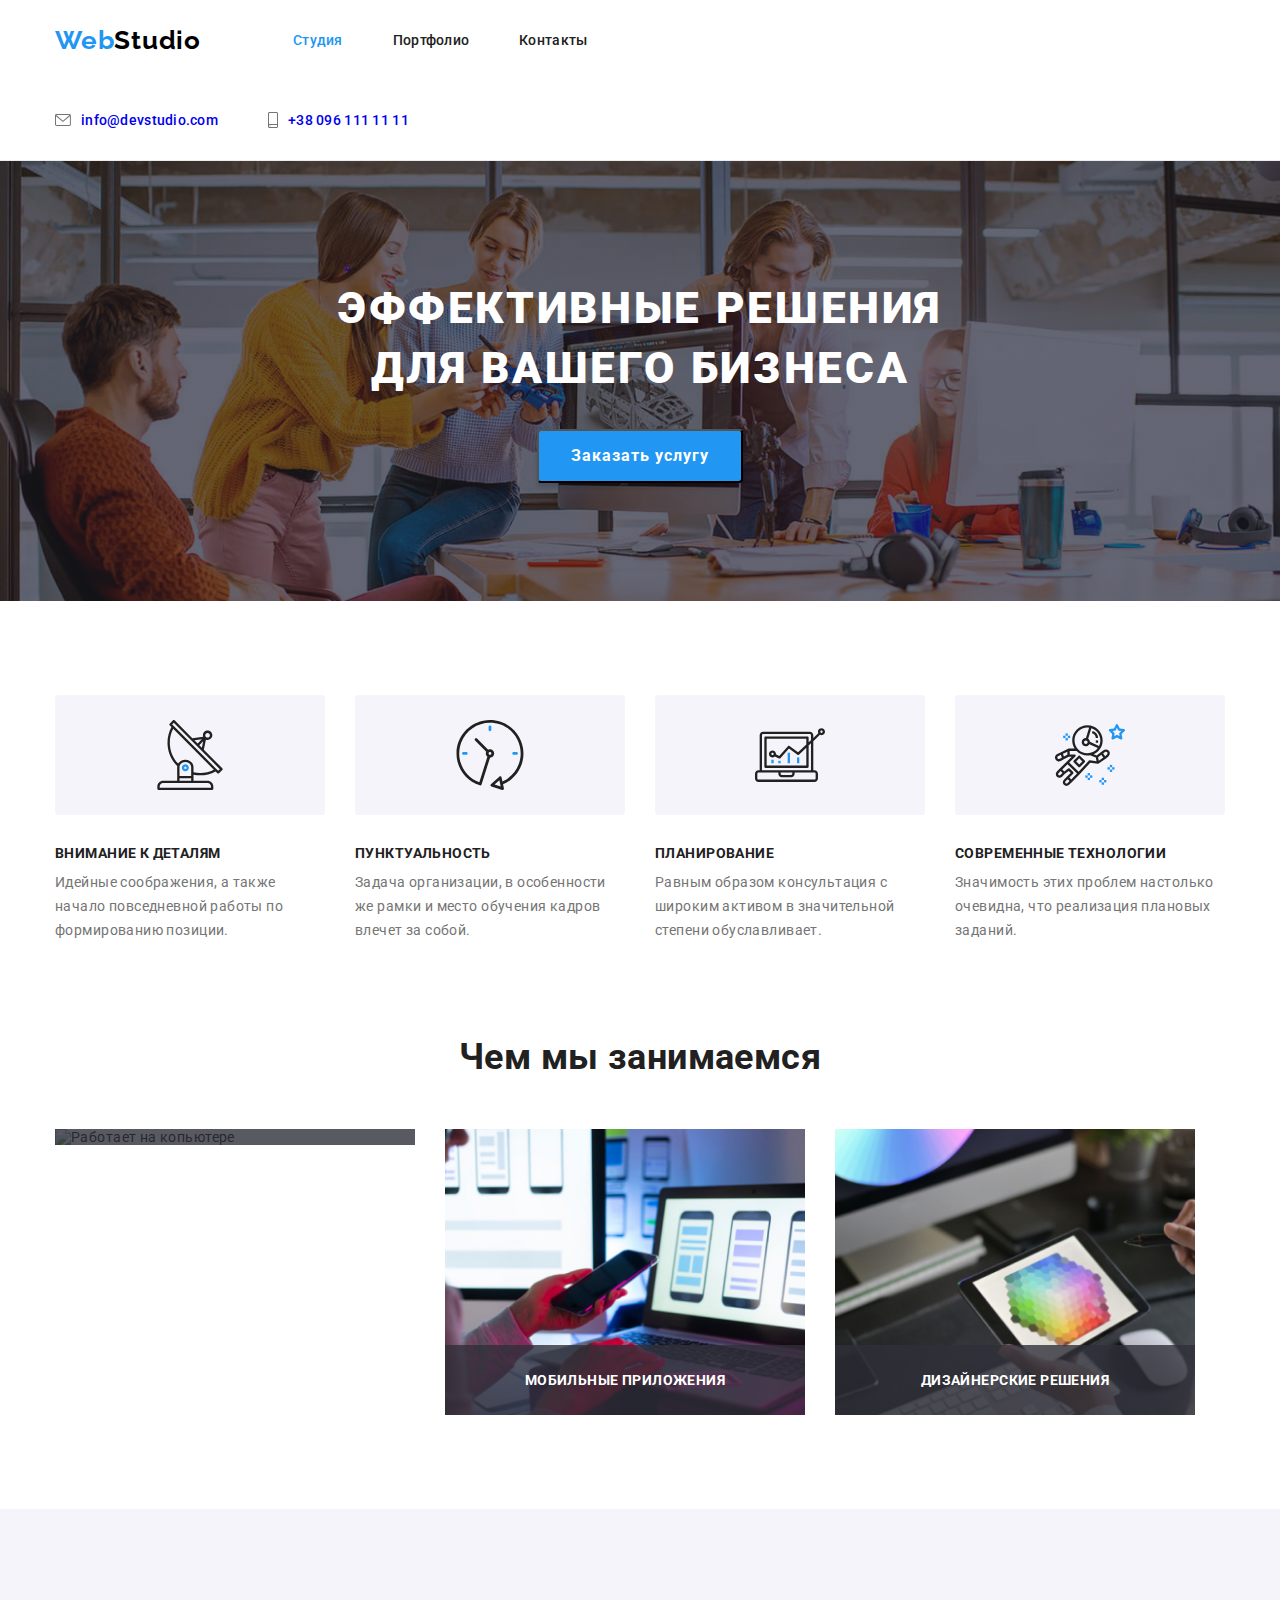
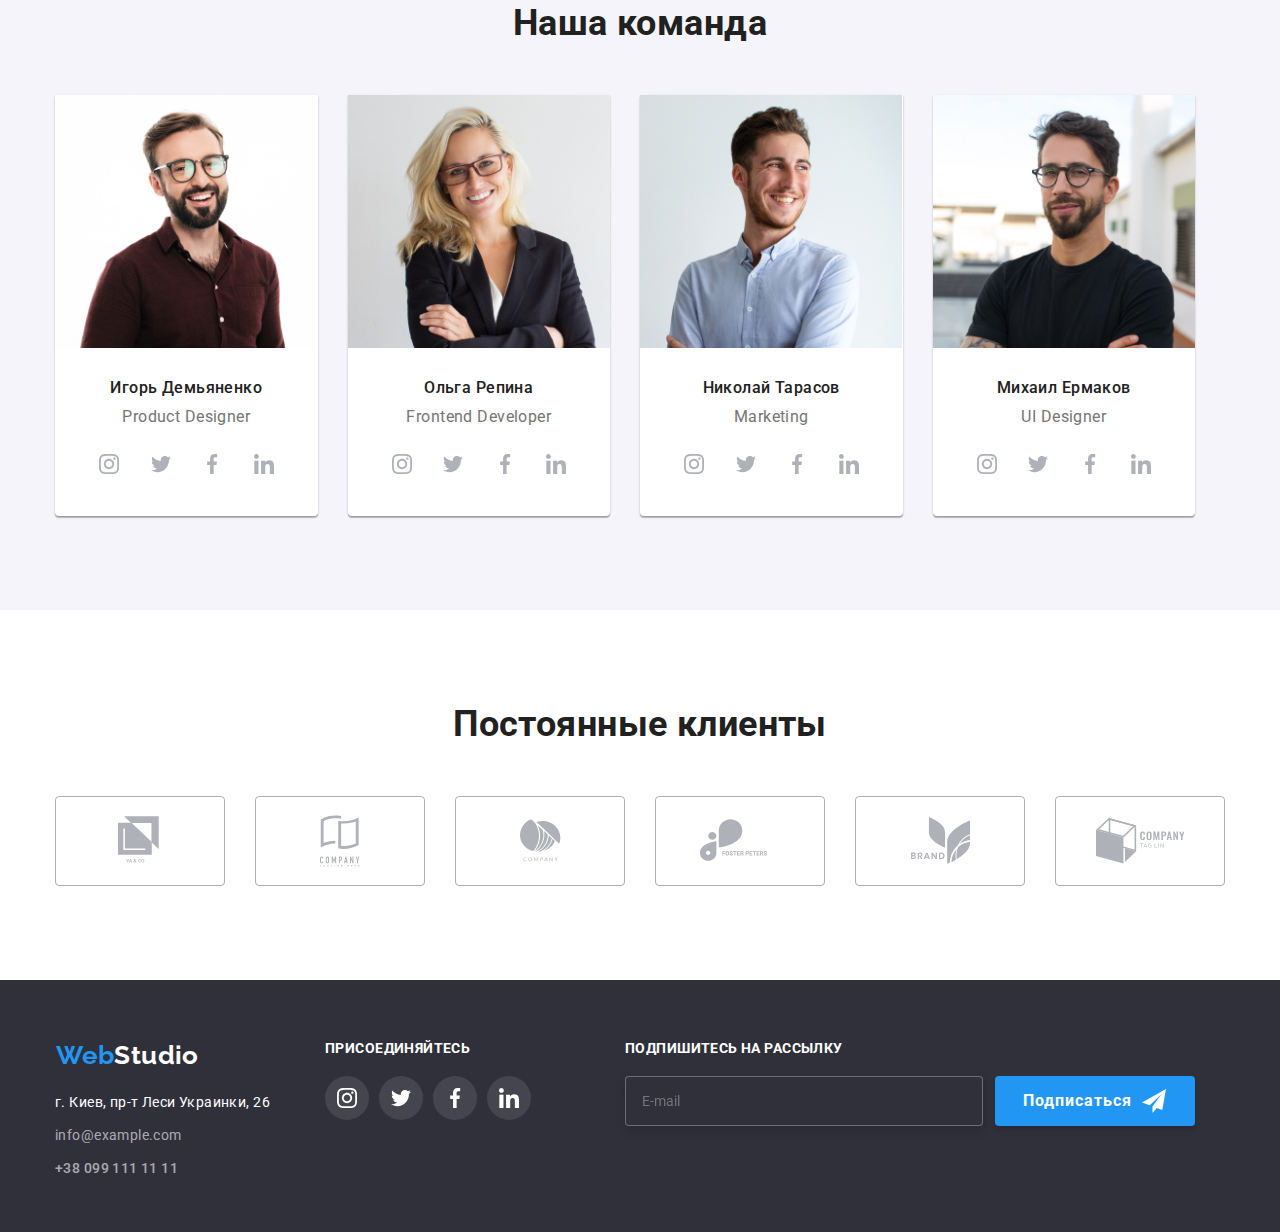
==== index.html @ 277a9bf2 "с 0.2 на 0.3" ====
<!DOCTYPE html>
<html lang="ru">
  <head>
    <meta charset="UTF-8" />
    <meta name="viewport" content=", initial-scale=1.0" />
    <title>Document</title>
    <link rel="preconnect" href="https://fonts.gstatic.com" />
    <link rel="stylesheet" href="https://fonts.googleapis.com/css2?family=Raleway:wght@700&family=Roboto:wght@400;500;700;900&display=swap" />
    <link rel="stylesheet" href="https://cdnjs.cloudflare.com/ajax/libs/modern-normalize/1.0.0/modern-normalize.min.css" />
    <link rel="stylesheet" href="./css/main.min.css" />
  </head>

  <!-- HEADER-->
  <body class="page">
    <header class="header">
      <div class="container">
        <nav class="navigation">
          <a class="logotipe-link" href="./index.html">Web<span class="logotipe-part">Studio</span></a>

          <ul class="navigation-list">
            <li class="navigation-list-item">
              <a href="./" class="navigation-link current">Студия</a>
            </li>
            <li class="navigation-list-item">
              <a href="./portfolio.html" class="navigation-link">Портфолио</a>
            </li>
            <li class="navigation-list-item">
              <a href="" class="navigation-link">Контакты</a>
            </li>
          </ul>
        </nav>

        <ul class="contact-list">
          <li class="contact-list-item">
            <a class="mailto-link" href="mailto:info@devstudio.com"
              ><svg class="mail-list-icon">
                <use href="./imajes/sprite.svg#icon-mail"></use>
              </svg>
              info@devstudio.com
            </a>
          </li>
          <li class="contact-list-item">
            <a class="tel-link" href="tel:+380961111111"
              ><svg class="phone-list-icon">
                <use href="./imajes/sprite.svg#icon-phone"></use>
              </svg>
              +38 096 111 11 11
            </a>
          </li>
        </ul>
      </div>
    </header>

    <!--HERO-->
    <main>
      <section class="container-hero">
        <div class="hero">
          <div class="hero-content">
            <h1 class="hero-title">Эффективные решения для вашего бизнеса</h1>
            <button class="modal-btn" data-modal-open type="button">Заказать услугу</button>
          </div>
        </div>
      </section>

      <!--FEATURES-->

      <section class="features-section">
        <div class="container">
          <!--<h2>Особенности</h2>-->
          <ul class="features-list">
            <li class="item icon-antenna">
              <h3 class="features-title">Внимание к деталям</h3>
              <p class="description">Идейные соображения, а также начало повседневной работы по формированию позиции.</p>
            </li>
            <li class="item icon-clock">
              <h3 class="features-title">Пунктуальность</h3>
              <p class="description">Задача организации, в особенности же рамки и место обучения кадров влечет за собой.</p>
            </li>
            <li class="item icon-diagram">
              <h3 class="features-title">Планирование</h3>
              <p class="description">Равным образом консультация с широким активом в значительной степени обуславливает.</p>
            </li>
            <li class="item icon-astronaut">
              <h3 class="features-title">Современные технологии</h3>
              <p class="description">Значимость этих проблем настолько очевидна, что реализация плановых заданий.</p>
            </li>
          </ul>
        </div>
      </section>

      <!--ABOUT-->

      <section class="about-section">
        <div class="about-container">
          <h2 class="title">Чем мы занимаемся</h2>
          <ul class="about-list">
            <li class="about-item">
              <div class="about-img-wrap">
                <picture class="picture">
                  <source srcset="./imajes/about/about1.webp 1x, ./imajes/about/about1@2x.webp 2x" type="imaje/webp" />
                  <img
                    src="./imajes/about/about1.jpg"
                    srcset="./imajes/about/about1.jpg 1x, ./imajes/about/about1@2x.jpg 2x"
                    alt="Работает на копьютере"
                  />
                </picture>
                <div class="about-content">
                  <p class="label">Десктопные приложения</p>
                </div>
              </div>
            </li>
            <li class="about-item">
              <div class="about-img-wrap">
                <picture class="picture">
                  <source srcset="./imajes/about/about2.webp 1x, ./imajes/about/about2@2x.webp 2x" type="imaje/webp" />
                  <img
                    src="./imajes/about/about2.jpg"
                    srcset="./imajes/about/about2.jpg 1x, ./imajes/about/about2@2x.jpg 2x"
                    alt="Работаетв телефоне"
                  />
                </picture>
                <div class="about-content">
                  <p class="label">Мобильные приложения</p>
                </div>
              </div>
            </li>
            <li class="about-item">
              <div class="about-img-wrap">
                <picture class="picture">
                  <source srcset="./imajes/about/about3.webp 1x, ./imajes/about/about3@2x.webp 2x" type="imaje/webp" />
                  <img
                    src="./imajes/about/about3.jpg"
                    srcset="./imajes/about/about3.jpg 1x, ./imajes/about/about3@2x.jpg 2x"
                    alt="Работает на планшете"
                  />
                </picture>
                <div class="about-content">
                  <p class="label">Дизайнерские решения</p>
                </div>
              </div>
            </li>
          </ul>
        </div>
      </section>

      <!--TEAM-->

      <section class="team-section">
        <div class="container">
          <h2 class="title">Наша команда</h2>
          <ul class="team-list">
            <li class="team-item">
              <picture class="picture">
                <source
                  srcset="./imajes/team/team1-desk.webp 1x, ./imajes/team/team1-desk@2x.webp 2x"
                  media="(min-width: 1200px)"
                  type="imaje/webp"
                />
                <source srcset="./imajes/team/team1-desk.jpg 1x, ./imajes/team/team1-desk@2x.jpg 2x" media="(min-width: 1200px)" />
                <source srcset="./imajes/team/team1-tabl.webp 1x, ./imajes/team/team1-tabl@2x.webp 2x" media="(min-width: 768px)" type="imaje/webp" />
                <source srcset="./imajes/team/team1-tabl.jpg 1x, ./imajes/team/team1-tabl@2x.jpg 2x" media="(min-width: 768px)" />
                <source srcset="./imajes/team/team1-mob.webp 1x, ./imajes/team/team1-mob@2x.webp 2x" type="imaje/webp" />
                <img srcset="./imajes/team/team1-mob.jpg 1x, ./imajes/team/team1-mob@2x.jpg 2x" alt="Дизайнер продукта" />
              </picture>
              <div class="team-list-content-wrapper">
                <h3 class="team-title">Игорь Демьяненко</h3>
                <p class="team-description" lang="en">Product Designer</p>

                <ul class="social-team-list">
                  <li class="team-list-item">
                    <a href="" aria-label="Ссылка на Instagram" class="social-list-link">
                      <svg class="social-list-icon">
                        <use href="./imajes/sprite.svg#icon-instagram"></use>
                      </svg>
                    </a>
                  </li>
                  <li class="team-list-item">
                    <a href="" aria-label="Ссылка на Twitter" class="social-list-link">
                      <svg class="social-list-icon">
                        <use href="./imajes/sprite.svg#icon-twitter"></use>
                      </svg>
                    </a>
                  </li>
                  <li class="team-list-item">
                    <a href="" aria-label="Facebook" class="social-list-link">
                      <svg class="social-list-icon">
                        <use href="./imajes/sprite.svg#icon-facebook"></use>
                      </svg>
                    </a>
                  </li>
                  <li class="team-list-item">
                    <a href="" aria-label="Ссылка на Linkedin" class="social-list-link">
                      <svg class="social-list-icon">
                        <use href="./imajes/sprite.svg#icon-linkedin"></use>
                      </svg>
                    </a>
                  </li>
                </ul>
              </div>
            </li>

            <li class="team-item">
              <picture class="picture">
                <source
                  srcset="./imajes/team/team2-desk.webp 1x, ./imajes/team/team2-desk@2x.webp 2x"
                  media="(min-width: 1200px)"
                  type="imaje/webp"
                />
                <source srcset="./imajes/team/team2-desk.jpg 1x, ./imajes/team/team2-desk@2x.jpg 2x" media="(min-width: 1200px)" />
                <source srcset="./imajes/team/team2-tabl.webp 1x, ./imajes/team/team2-tabl@2x.webp 2x" media="(min-width: 768px)" type="imaje/webp" />
                <source srcset="./imajes/team/team2-tabl.jpg 1x, ./imajes/team/team2-tabl@2x.jpg 2x" media="(min-width: 768px)" />
                <source srcset="./imajes/team/team2-mob.webp 1x, ./imajes/team/team2-mob@2x.webp 2x" type="imaje/webp" />
                <img srcset="./imajes/team/team2-mob.jpg 1x, ./imajes/team/team2-mob@2x.jpg 2x" alt="Разработчик" />
              </picture>
              <div class="team-list-content-wrapper">
                <h3 class="team-title">Ольга Репина</h3>
                <p class="team-description" lang="en">Frontend Developer</p>

                <ul class="social-team-list">
                  <li class="team-list-item">
                    <a href="" aria-label="Ссылка на Instagram" class="social-list-link">
                      <svg class="social-list-icon">
                        <use href="./imajes/sprite.svg#icon-instagram"></use>
                      </svg>
                    </a>
                  </li>
                  <li class="team-list-item">
                    <a href="" aria-label="Ссылка на Twitter" class="social-list-link">
                      <svg class="social-list-icon">
                        <use href="./imajes/sprite.svg#icon-twitter"></use>
                      </svg>
                    </a>
                  </li>
                  <li class="team-list-item">
                    <a href="" aria-label="Ссылка на Facebook" class="social-list-link">
                      <svg class="social-list-icon">
                        <use href="./imajes/sprite.svg#icon-facebook"></use>
                      </svg>
                    </a>
                  </li>
                  <li class="team-list-item">
                    <a href="" aria-label="Ссылка на Linkedin" class="social-list-link">
                      <svg class="social-list-icon">
                        <use href="./imajes/sprite.svg#icon-linkedin"></use>
                      </svg>
                    </a>
                  </li>
                </ul>
              </div>
            </li>
            <li class="team-item">
              <picture class="picture">
                <source
                  srcset="./imajes/team/team3-desk.webp 1x, ./imajes/team/team3-desk@2x.webp 2x"
                  media="(min-width: 1200px)"
                  type="imaje/webp"
                />
                <source srcset="./imajes/team/team3-desk.jpg 1x, ./imajes/team/team3-desk@2x.jpg 2x" media="(min-width: 1200px)" />
                <source srcset="./imajes/team/team3-tabl.webp 1x, ./imajes/team/team3-tabl@2x.webp 2x" media="(min-width: 768px)" type="imaje/webp" />
                <source srcset="./imajes/team/team3-tabl.jpg 1x, ./imajes/team/team3-tabl@2x.jpg 2x" media="(min-width: 768px)" />
                <source srcset="./imajes/team/team3-mob.webp 1x, ./imajes/team/team3-mob@2x.webp 2x" type="imaje/webp" />
                <img srcset="./imajes/team/team3-mob.jpg 1x, ./imajes/team/team3-mob@2x.jpg 2x" alt="Маркетолог" />
              </picture>
              <div class="team-list-content-wrapper">
                <h3 class="team-title">Николай Тарасов</h3>
                <p class="team-description" lang="en">Marketing</p>

                <ul class="social-team-list">
                  <li class="team-list-item">
                    <a href="" aria-label="Ссылка на Instagram" class="social-list-link">
                      <svg class="social-list-icon">
                        <use href="./imajes/sprite.svg#icon-instagram"></use>
                      </svg>
                    </a>
                  </li>
                  <li class="team-list-item">
                    <a href="" aria-label="Ссылка на Twitter" class="social-list-link">
                      <svg class="social-list-icon">
                        <use href="./imajes/sprite.svg#icon-twitter"></use>
                      </svg>
                    </a>
                  </li>

                  <li class="team-list-item">
                    <a href="" aria-label="Ссылка на Facebook" class="social-list-link">
                      <svg class="social-list-icon">
                        <use href="./imajes/sprite.svg#icon-facebook"></use>
                      </svg>
                    </a>
                  </li>
                  <li class="team-list-item">
                    <a href="" aria-label="Ссылка на Linkedin" class="social-list-link">
                      <svg class="social-list-icon">
                        <use href="./imajes/sprite.svg#icon-linkedin"></use>
                      </svg>
                    </a>
                  </li>
                </ul>
              </div>
            </li>
            <li class="team-item">
              <picture class="picture">
                <source
                  srcset="./imajes/team/team4-desk.webp 1x, ./imajes/team/team4-desk@2x.webp 2x"
                  media="(min-width: 1200px)"
                  type="imaje/webp"
                />
                <source srcset="./imajes/team/team4-desk.jpg 1x, ./imajes/team/team4-desk@2x.jpg 2x" media="(min-width: 1200px)" />
                <source srcset="./imajes/team/team4-tabl.webp 1x, ./imajes/team/team4-tabl@2x.webp 2x" media="(min-width: 768px)" type="imaje/webp" />
                <source srcset="./imajes/team/team4-tabl.jpg 1x, ./imajes/team/team4-tabl@2x.jpg 2x" media="(min-width: 768px)" />
                <source srcset="./imajes/team/team4-mob.webp 1x, ./imajes/team/team4-mob@2x.webp 2x" type="imaje/webp" />
                <img srcset="./imajes/team/team4-mob.jpg 1x, ./imajes/team/team4-mob@2x.jpg 2x" alt="UI Дизайнер" />
              </picture>
              <div class="team-list-content-wrapper">
                <h3 class="team-title">Михаил Ермаков</h3>
                <p class="team-description" lang="en">UI Designer</p>

                <ul class="social-team-list">
                  <li class="team-list-item">
                    <a href="" aria-label="Ссылка на Instagram" class="social-list-link">
                      <svg class="social-list-icon">
                        <use href="./imajes/sprite.svg#icon-instagram"></use>
                      </svg>
                    </a>
                  </li>
                  <li class="team-list-item">
                    <a href="" aria-label="Ссылка на Twitter" class="social-list-link">
                      <svg class="social-list-icon">
                        <use href="./imajes/sprite.svg#icon-twitter"></use>
                      </svg>
                    </a>
                  </li>

                  <li class="team-list-item">
                    <a href="" aria-label="Ссылка на Facebook" class="social-list-link">
                      <svg class="social-list-icon">
                        <use href="./imajes/sprite.svg#icon-facebook"></use>
                      </svg>
                    </a>
                  </li>
                  <li class="team-list-item">
                    <a href="" aria-label="Ссылка на Linkedin" class="social-list-link">
                      <svg class="social-list-icon">
                        <use href="./imajes/sprite.svg#icon-linkedin"></use>
                      </svg>
                    </a>
                  </li>
                </ul>
              </div>
            </li>
          </ul>
        </div>
      </section>

      <!--OUR CLIENTS-->

      <section class="section">
        <div class="container">
          <h2 class="clients-title">Постоянные клиенты</h2>
          <ul class="clients-list">
            <li class="clients-item">
              <a href="./" class="clients-link">
                <svg class="icon" width="45" height="50">
                  <use href="./imajes/sprite.svg#icon-logo1"></use>
                </svg>
              </a>
            </li>
            <li class="clients-item">
              <a href="./" class="clients-link">
                <svg class="icon" width="40" height="52">
                  <use href="./imajes/sprite.svg#icon-logo2"></use>
                </svg>
              </a>
            </li>
            <li class="clients-item">
              <a href="./" class="clients-link">
                <svg class="icon" width="41" height="43">
                  <use href="./imajes/sprite.svg#icon-logo3"></use>
                </svg>
              </a>
            </li>
            <li class="clients-item">
              <a href="./" class="clients-link">
                <svg class="icon" width="80" height="43">
                  <use href="./imajes/sprite.svg#icon-logo4"></use>
                </svg>
              </a>
            </li>
            <li class="clients-item">
              <a href="./" class="clients-link">
                <svg class="icon" width="59" height="47">
                  <use href="./imajes/sprite.svg#icon-logo5"></use>
                </svg>
              </a>
            </li>
            <li class="clients-item">
              <a href="./" class="clients-link">
                <svg class="icon" width="89" height="46">
                  <use href="./imajes/sprite.svg#icon-logo6"></use>
                </svg>
              </a>
            </li>
          </ul>
        </div>
      </section>
    </main>

    <!--FOOTER-->

    <footer class="footer">
      <div class="container container-footer">
        <div class="footer-list-first-side">
          <ul class="footer-list">
            <li class="footer-item">
              <a class="footer-logotipe-link" href="./index.html">Web<span class="logotipe-part">Studio</span></a>
            </li>
          </ul>
          <div class="address-footer">
            <address class="address">
              <ul class="footer-address-list">
                <li class="footer-item-address">
                  <a class="footer-map" href="https://g.page/stamp-capital?share" target="_blank">г. Киев, пр-т Леси Украинки, 26</a>
                </li>
                <li class="footer-item-address">
                  <a class="footer-mailto-link" href="mailto:info@example.com">info@example.com</a>
                </li>
                <li class="footer-item-address">
                  <a class="footer-tel-link" href="tel:+380991111111">+38 099 111 11 11</a>
                </li>
              </ul>
            </address>
          </div>
        </div>
        <div class="footer-list-second-side">
          <b class="footer-title">присоединяйтесь</b>
          <ul class="social-list">
            <li class="social-list-item">
              <a href="" aria-label="Ссылка на Instagram" class="social-list-link social-footer-link">
                <svg class="social-list-icon footer-list-icon">
                  <use href="./imajes/sprite.svg#icon-instagram"></use>
                </svg>
              </a>
            </li>
            <li class="social-list-item">
              <a href="" aria-label="Ссылка на Twitter" class="social-list-link social-footer-link">
                <svg class="social-list-icon footer-list-icon">
                  <use href="./imajes/sprite.svg#icon-twitter"></use>
                </svg>
              </a>
            </li>
            <li class="social-list-item">
              <a href="" aria-label="Ссылка на Facebook" class="social-list-link social-footer-link">
                <svg class="social-list-icon footer-list-icon">
                  <use href="./imajes/sprite.svg#icon-facebook"></use>
                </svg>
              </a>
            </li>
            <li class="social-list-item">
              <a href="" aria-label="Ссылка на Linkedin" class="social-list-link social-footer-link">
                <svg class="social-list-icon footer-list-icon">
                  <use href="./imajes/sprite.svg#icon-linkedin"></use>
                </svg>
              </a>
            </li>
          </ul>
        </div>
        <div class="footer-list-third-side">
          <b class="footer-lead">Подпишитесь на рассылку</b>
          <form action="#" class="footer-form">
            <input type="email" name="email" class="footer-form-input" placeholder="E-mail" />
            <button type="submit" class="button footer-form-btn">
              Подписаться
              <svg class="footer-form-icon">
                <use href="./imajes/sprite4.svg#icon-icon-send"></use>
              </svg>
            </button>
          </form>
        </div>
      </div>
    </footer>

    <div class="backdrop is-hidden" data-modal>
      <div class="modal">
        <button type="button" data-modal-close class="close-modal">
          <svg class="button-icon">
            <use href="./imajes/sprite2.svg#icon-Vector"></use>
          </svg>
        </button>
        <form action="#" class="modal-form">
          <b class="lead">Оставьте свои данные, мы вам перезвоним</b>
          <label class="modal-form-field">
            Имя
            <span class="modal-form-input-wrapper">
              <input type="text" name="user-name" class="modal-form-input" required />
              <svg class="modal-form-icon">
                <use href="./imajes/sprite3.svg#icon-person-black"></use>
              </svg>
            </span>
          </label>
          <label class="modal-form-field">
            Телефон
            <span class="modal-form-input-wrapper">
              <input type="tel" name="user-phone" class="modal-form-input" required />
              <svg class="modal-form-icon">
                <use href="./imajes/sprite3.svg#icon-phone-black"></use>
              </svg>
            </span>
          </label>
          <label class="modal-form-field">
            Почта
            <span class="modal-form-input-wrapper">
              <input type="email" name="user-email" class="modal-form-input" />
              <svg class="modal-form-icon">
                <use href="./imajes/sprite3.svg#icon-email-black"></use>
              </svg>
            </span>
          </label>
          <label class="modal-form-field">
            <span class=""> Комментарий </span>
            <textarea name="user-message" class="modal-form-message" placeholder="Введите текст"></textarea>
          </label>
          <input id="policy" type="checkbox" value="policy-accept" class="modal-form-policy-check visually-hidden" />
          <label for="policy" class="modal-form-policy-label">
            Соглашаюсь с рассылкой и принимаю
            <a href="#" class="link-policy">Условия договора</a>
          </label>
          <button type="submit" class="modal-form-btn">Отправить</button>
        </form>
      </div>
    </div>
    <script src="./js/modal.js"></script>
  </body>
</html>
---- css/main.min.css ----
:root{--accent-color: #2196f3;--main-color: #212121;--text-decoration-color: #757575;--card-portfolio-gap: 30px;--background-color: #fff}body{font-family:Roboto, sans-serif;font-size:14px;letter-spacing:0.03em}h1,h2,h3,h4,h5,h6{margin:0;font-family:Roboto}p{margin:0}ul,ol{padding:0;margin:0}a{text-decoration:none}ul{list-style:none}img{display:block;max-width:100%}.container{width:100%;padding:0 15px}@media screen and (min-width: 480px){.container{max-width:480px;margin-left:auto;margin-right:auto}}@media screen and (min-width: 768px){.container{max-width:768px;margin-left:auto;margin-right:auto}}@media screen and (min-width: 1200px){.container{max-width:1200px;margin-left:auto;margin-right:auto}.about-container{max-width:1200px;padding:0 15px;margin-left:auto;margin-right:auto}}@media screen and (min-width: 480px){.container-footer{width:480px;margin-left:auto;margin-right:auto}}@media screen and (min-width: 768px){.container-footer{width:768px;display:flex;flex-wrap:wrap}}@media screen and (min-width: 1200px){.container-footer{flex-wrap:nowrap;display:flex;justify-content:space-between;width:1200px}}.modal-btn{display:block;font-family:inherit;font-size:16px;font-weight:700;line-height:1.875;padding:10px 32px;margin-left:auto;margin-right:auto;min-width:200px;letter-spacing:0.06em;color:var(--background-color);background-color:var(--accent-color);box-shadow:0px 4px 4px rgba(0,0,0,0.15);border-radius:4px;transition:all 250ms cubic-bezier(0.4, 0, 0.2, 1);cursor:pointer}.modal-btn:hover,.modal-btn:focus{filter:drop-shadow(0px 4px 4px rgba(0,0,0,0.25))}.backdrop{position:fixed;top:0;left:0;width:100%;height:100%;background-color:rgba(0,0,0,0.2);opacity:1;visibility:visible;pointer-events:auto;transition:all 500ms cubic-bezier(0.4, 0, 0.2, 1)}.modal{position:absolute;top:50%;left:50%;transform:translate(-50%, -50%) scale(1);width:528px;height:581px;background-color:#fff;padding:40px}.button-icon{width:11px;height:11px;fill:#000000;transition:fill 250ms cubic-bezier(0.4, 0, 0.2, 1)}.close-modal{position:absolute;top:8px;right:8px;width:var(--card-portfolio-gap);height:var(--card-portfolio-gap);background-color:transparent;border:1px solid rgba(0,0,0,0.1);border-radius:50%;cursor:pointer}.close-modal:hover .button-icon,.close-modal:focus .button-icon{fill:var(--accent-color);transition:fill 250ms cubic-bezier(0.4, 0, 0.2, 1)}.is-hidden{opacity:0;visibility:hidden;pointer-events:none}.modal-form{display:flex;flex-direction:column}.modal-form-input{display:block;width:100%;height:40px;line-height:1.143;letter-spacing:0.01em;border:1px solid rgba(33,33,33,0.2);border-radius:4px;cursor:pointer;padding-left:42px;transition:border-color 250ms cubic-bezier(0.4, 0, 0.2, 1)}.modal-form-input:focus{outline:none;border-color:var(--accent-color)}.modal-form-field{font-size:12px;line-height:1.167;letter-spacing:0.01em;color:#757575}.modal-form-field:not(:last-child){margin-bottom:10px}.lead{font-size:20px;line-height:1.15;text-align:center;margin-bottom:12px;color:#212121}.modal-form-icon{position:absolute;left:12px;top:50%;transform:translateY(-50%);display:block;width:18px;height:18px;transition:fill 250ms cubic-bezier(0.4, 0, 0.2, 1)}.modal-form-input:focus+.modal-form-icon{fill:var(--accent-color)}.modal-form-input-wrapper{position:relative;display:block;margin-top:4px}.modal-form-message{display:block;width:100%;height:120px;line-height:1.143;letter-spacing:0.01em;border:1px solid rgba(33,33,33,0.2);border-radius:4px;margin-top:4px;resize:none;padding:12px 16px;transition:border-color 250ms cubic-bezier(0.4, 0, 0.2, 1)}.modal-form-message:focus{outline:none;border-color:var(--accent-color)}.modal-form-message::placeholder{color:rgba(117,117,117,0.5)}.visually-hidden{position:absolute;clip:rect(1px 1px 1px 1px);clip:rect(1px, 1px, 1px, 1px);padding:0;border:0;height:1px;width:1px;overflow:hidden}.modal-form-policy-label{min-width:400px;height:24px;line-height:1.714;color:#757575}.modal-form-policy-label::before{display:inline-block;content:"";width:16px;height:15px;margin-right:8px;vertical-align:middle;border-radius:4px;box-shadow:0px 1px 3px rgba(0,0,0,0.12),0px 1px 1px rgba(0,0,0,0.14),0px 2px 1px rgba(0,0,0,0.2);transition:background-color 250ms cubic-bezier(0.4, 0, 0.2, 1)}.modal-form-policy-check:checked+.modal-form-policy-label::before{background-image:url("../imajes/iconcheck.svg");background-repeat:no-repeat;background-position:left}.modal-form-btn{width:200px;margin-left:auto;margin-right:auto;margin-top:var(--card-portfolio-gap);background:#2196f3;font-size:16px;font-weight:700;line-height:1.875;letter-spacing:0.06em;color:var(--background-color);box-shadow:0px 4px 4px rgba(0,0,0,0.15);border-radius:4px;padding:10px 56px;border:0;cursor:pointer;transition:background-color 250ms cubic-bezier(0.4, 0, 0.2, 1)}.modal-form-btn:hover,.modal-form-btn:focus{background-color:#188ce8}.section{padding-top:60px;padding-bottom:60px}@media screen and (min-width: 1200px){.section{padding-top:94px;padding-bottom:94px}}.features-section{padding-top:60px;padding-bottom:var(--card-portfolio-gap)}@media screen and (min-width: 1200px){.features-section{padding-top:94px;padding-bottom:47px}}.team-section{padding-bottom:60px;padding-top:var(--card-portfolio-gap);background-color:#f5f4fa}@media screen and (min-width: 1200px){.team-section{padding-bottom:94px;padding-top:94px}}.about-section{display:none}@media screen and (min-width: 1200px){.about-section{display:block;padding-top:47px;padding-bottom:94px}}.social-list-link{display:flex;justify-content:center;align-items:center;cursor:pointer;width:44px;height:44px;background-color:rgba(255,255,255,0.1);border-radius:50%;transition:background-color 250ms cubic-bezier(0.4, 0, 0.2, 1)}.social-list-link:hover,.social-list-link:focus{background-color:#2196f3;outline:none}.social-list-link:hover .footer,.social-list-link:focus .footer{background-color:rgba(255,255,255,0.1)}.social-list{justify-content:center;display:flex}.social-team-list{display:flex;justify-content:center}@media screen and (min-width: 1200px){.social-team-list{justify-content:space-between}.social-list{display:inline-flex}}.social-list-icon{width:20px;height:20px;fill:#afb1b8;transition:fill 250ms cubic-bezier(0.4, 0, 0.2, 1)}.social-list-link:hover .social-list-icon,.social-list-link:focus .social-list-icon{fill:#ffffff;outline:none}.social-list-link:hover .social-list-icon .footer,.social-list-link:focus .social-list-icon .footer{fill:#ffffff}.social-list-item:not(:last-child){margin-right:10px}.title{font-size:36px;font-weight:700;line-height:1.167;margin-left:auto;margin-right:auto;margin-top:auto;margin-bottom:50px;text-align:center;color:var(--main-color)}@media screen and (min-width: 1200px){.title{font-size:36px;line-height:1.166}}.clients-title{font-size:28px;font-weight:700;line-height:1.179;margin-left:auto;margin-right:auto;margin-top:auto;margin-bottom:var(--card-portfolio-gap);text-align:center;color:var(--main-color)}@media screen and (min-width: 1200px){.clients-title{font-size:36px;line-height:1.166;margin-bottom:50px}}.navigation{display:flex;align-items:center}.logotipe-link{width:145px;font-family:Raleway;font-size:26px;font-weight:700;line-height:1.192;margin-right:93px;letter-spacing:0.03em;color:var(--accent-color)}.logotipe-link>.logotipe-part{color:#000000}.header{border-bottom:1px solid #ececec}.navigation-list{display:flex}.navigation-list-item{margin-right:50px}.navigation-list-item:last-child{margin-right:0}.navigation-link.current{display:block;min-width:49px;padding-top:32px;padding-bottom:32px;font-size:14px;font-weight:500;line-height:1.143;letter-spacing:0.02em;color:var(--main-color)}.navigation-list .navigation-link.current{position:relative;color:var(--accent-color)}.navigation-list .navigation-link.current:hover,.navigation-list .navigation-link.current:focus{color:var(--accent-color)}.navigation-list .navigation-link.current ::after{position:absolute;display:block;top:76px;content:"";left:0;width:100%;height:4px;background-color:var(--accent-color);border-radius:2px}.navigation-link{display:block;min-width:49px;padding-top:32px;padding-bottom:32px;font-size:14px;font-weight:500;line-height:1.143;letter-spacing:0.02em;color:var(--main-color)}.navigation-link:hover,.navigation-link:focus{color:var(--accent-color)}.navigation-list .navigation-link:hover,.navigation-list .navigation-link:focus{transition:color 250ms cubic-bezier(0.4, 0, 0.2, 1)}.contact-list{display:flex;padding:0;margin:0;list-style:none}.contact-list-item{margin-right:50px}.contact-list-item:last-child{margin-right:0}.contact-list-item:last-child::before{content:""}.mailto-link{display:flex;align-items:center;min-width:135px;font-style:normal;font-size:14px;font-weight:500;line-height:1.143;padding-top:32px;padding-bottom:32px;letter-spacing:0.02em}.mailto-link:hover,.mailto-link:focus{color:var(--accent-color)}.auth-list .mailto-link:hover,.auth-list .mailto-link:focus{transition:color 250ms cubic-bezier(0.4, 0, 0.2, 1)}.tel-link{display:flex;align-items:center;padding-top:32px;padding-bottom:32px;font-size:14px;font-weight:500;line-height:1.143;letter-spacing:0.02em}.tel-link:hover,.tel-link:focus{color:var(--accent-color)}.auth-list .tel-link:hover,.auth-list .tel-link:focus{transition:color 250ms cubic-bezier(0.4, 0, 0.2, 1)}.phone-list-icon{width:10px;height:16px;margin-right:10px;transition:fill 250ms cubic-bezier(0.4, 0, 0.2, 1);fill:#757575}.tel-link:hover .phone-list-icon,.tel-link:focus .phone-list-icon{fill:var(--accent-color)}.mail-list-icon{width:16px;height:12px;margin-right:10px;transition:fill 250ms cubic-bezier(0.4, 0, 0.2, 1);fill:#757575}.mailto-link:hover .mail-list-icon,.mailto-link:focus .mail-list-icon{fill:var(--accent-color)}.container-hero{padding:118px 0;background-image:linear-gradient(rgba(47,48,58,0.4), rgba(47,48,58,0.4)),url("../imajes/hero/bg-mobile.jpg");background-size:cover}@media screen and (min-device-pixel-ratio: 2), screen and (min-resolution: 192dpi), screen and (min-resolution: 2dppx){.container-hero{background-image:linear-gradient(rgba(47,48,58,0.4), rgba(47,48,58,0.4)),url("../imajes/hero/bg-mobile@2x.jpg")}}.hero-title{width:100%;font-weight:900;margin-top:auto;margin-bottom:30px;margin-left:auto;margin-right:auto;font-size:26px;line-height:1.615;letter-spacing:0.06em;text-align:center;text-transform:uppercase;color:#ffffff}@media screen and (min-width: 768px){.hero-title{max-width:360px;font-size:26px;line-height:1.615}}@media screen and (min-width: 1200px){.hero-title{max-width:696px;font-size:44px;line-height:1.363}}@media screen and (min-width: 768px){.container-hero{min-width:768px;padding:118px 60px;background-image:linear-gradient(rgba(47,48,58,0.4), rgba(47,48,58,0.4)),url("../imajes/hero/bg-tablet.jpg");background-size:cover}}@media screen and (min-device-pixel-ratio: 2) and (min-width: 768px), screen and (min-resolution: 192dpi) and (min-width: 768px), screen and (min-resolution: 2dppx) and (min-width: 768px){.container-hero{background-image:linear-gradient(rgba(47,48,58,0.4), rgba(47,48,58,0.4)),url("../imajes/hero/bg-tablet@2x.jpg")}}@media screen and (min-width: 1200px){.container-hero{min-width:1200px;padding:118px 60px;background-image:linear-gradient(rgba(47,48,58,0.4), rgba(47,48,58,0.4)),url("../imajes/hero/img.jpg");background-size:cover}}@media screen and (min-device-pixel-ratio: 2) and (min-width: 1200px), screen and (min-resolution: 192dpi) and (min-width: 1200px), screen and (min-resolution: 2dppx) and (min-width: 1200px){.container-hero{background-image:linear-gradient(rgba(47,48,58,0.4), rgba(47,48,58,0.4)),url("../imajes/hero/img@2x.jpg")}}.features-title{min-width:270px;font-size:14px;font-weight:700;line-height:1.143;margin-top:0;margin-bottom:10px;text-align:center;text-transform:uppercase;color:var(--main-color)}@media screen and (min-width: 768px){.features-title{text-align:left}}.description{font-size:14px;font-weight:400;line-height:1.714;margin-top:0;margin-bottom:0;color:var(--text-decoration-color)}.item::before{display:block;content:"";width:100%;height:120px;margin-bottom:var(--card-portfolio-gap);background-position:center;background-color:#f5f4fa;border-radius:4px;background-repeat:no-repeat}.item{margin-bottom:var(--card-portfolio-gap)}.item:last-child{margin-bottom:0}.icon-antenna::before{background-image:url(../imajes/icons/antenna.svg)}.icon-clock::before{background-image:url(../imajes/icons/clock.svg)}.icon-diagram::before{background-image:url(../imajes/icons/diagram.svg)}.icon-astronaut::before{background-image:url(../imajes/icons/astronaut.svg)}@media screen and (min-width: 768px){.features-list{display:flex;flex-wrap:wrap}.item{width:354px;margin-right:var(--card-portfolio-gap)}.item:nth-child(n+3){margin-bottom:0}.item:nth-child(2n){margin-right:0}}@media screen and (min-width: 1200px){.features-list .item{flex-basis:calc(100% / 4 - 30px)}.features-list{flex-wrap:nowrap}.item:not(:last-child){margin-right:var(--card-portfolio-gap)}.item{margin-bottom:0}}@media screen and (min-width: 1200px){.about-list{display:flex;flex-wrap:wrap}.about-img{position:relative;overflow:hidden;margin-top:0;margin-bottom:0}.about-item{width:370px;flex-basis:calc(100% / 3 - 30px)}.about-item:not(:last-child){margin-right:30px}.about-content{position:absolute;display:flex;justify-content:center;width:100%;height:70px;left:0;right:0;bottom:0;padding:27px 83px;background:rgba(47,48,58,0.8) 80%}.label{position:absolute;width:100%;height:16px;font-size:14px;font-weight:700;line-height:1.143;text-align:center;text-transform:uppercase;color:var(--background-color)}.about-img{display:block}.about-img-wrap{position:relative;overflow:hidden}}.team-title{min-width:151px;font-weight:500;font-size:16px;margin-bottom:10px;line-height:1.187;text-align:center;color:var(--main-color)}.team-list-content-wrapper{padding-top:var(--card-portfolio-gap);padding-left:32px;padding-right:32px}.team-description{min-width:130px;font-size:16px;font-weight:400;line-height:1.188;margin-top:10px;margin-bottom:16px;text-align:center;color:var(--text-decoration-color)}.team-item{padding-bottom:24px;width:100%;margin-bottom:var(--card-portfolio-gap);border-radius:0px 0px 4px 4px;box-shadow:0px 1px 3px rgba(0,0,0,0.12),0px 1px 1px rgba(0,0,0,0.14),0px 2px 1px rgba(0,0,0,0.2);background:var(--background-color)}.team-item:last-child{margin-bottom:0}@media screen and (min-width: 768px){.team-list{display:flex;flex-wrap:wrap}.team-description{min-width:76px}.team-item{margin-right:var(--card-portfolio-gap);flex-basis:calc(100% / 2 - 30px)}.team-item:nth-child(n+3){margin-bottom:0}.team-item:nth-child(2n){margin-right:0}}@media screen and (min-width: 1200px){.team-description{min-width:147px}.team-list{flex-wrap:nowrap}.team-item{margin-bottom:0;padding-bottom:var(--card-portfolio-gap);flex-basis:calc(100% / 4 - 30px)}.team-item:not(:last-child){margin-right:var(--card-portfolio-gap)}}.clients-list{display:flex;flex-wrap:wrap;margin-top:-30px;margin-left:-30px}.clients-item{margin-top:var(--card-portfolio-gap);margin-left:var(--card-portfolio-gap);flex-basis:calc(100% / 2 - 30px)}.clients-link{display:flex;justify-content:center;align-items:center;cursor:pointer;width:210px;height:90px;border:1px solid #afb1b8;box-sizing:border-box;border-radius:4px;transition:border-color 250ms cubic-bezier(0.4, 0, 0.2, 1)}.clients-link:hover,.clients-link:focus{border-color:var(--accent-color)}.icon{transition:fill 250ms cubic-bezier(0.4, 0, 0.2, 1);fill:#afb1b8}.clients-link:hover .icon,.clients-link:focus .icon{fill:var(--accent-color)}@media screen and (min-width: 768px){.clients-item{flex-basis:calc(100% / 3 - 30px)}.clients-link{width:226px}}@media screen and (min-width: 1200px){.clients-list{flex-wrap:nowrap}.clients-item{flex-basis:calc(100% / 6 - 30px)}.clients-link{width:170px;height:90px}}.section-link{display:block}.portfolio-box .section-link:hover,.portfolio-box .section-link:focus{box-shadow:0px 1px 1px rgba(0,0,0,0.12),0px 4px 4px rgba(0,0,0,0.06),1px 4px 6px rgba(0,0,0,0.16)}.portfolio-box{display:flex;flex-wrap:wrap;margin-top:calc(-1 * var(--card-portfolio-gap));margin-left:calc(-1 * var(--card-portfolio-gap))}.portfolio-section{padding-top:94px;padding-bottom:94px;background:var(--background-color)}.portfolio-title{font-size:18px;font-weight:700;line-height:2;margin-top:0;margin-bottom:4px;letter-spacing:0.06em;color:var(--main-color)}.portfolio-description{margin-top:0;margin-bottom:0;font-size:16px;line-height:1.875}.portfolio-list{display:flex;margin-bottom:50px;justify-content:center}.nav-portfolio-item:not(:last-child){margin-right:8px}.portfolio-item{margin-top:var(--card-portfolio-gap);margin-left:var(--card-portfolio-gap);flex-basis:calc(100% / 3 - 30px);cursor:pointer}.items-descriptions{padding-top:20px;padding-right:24px;padding-bottom:20px;padding-left:24px;box-sizing:border-box;background:var(--background-color);border-right:1px solid #eeeeee;border-left:1px solid #eeeeee;border-bottom:1px solid #eeeeee}.portfolio-content{position:absolute;width:370px;left:0;right:0;top:0;bottom:0;padding:63px 24px;background:rgba(33,150,243,0.9) 90%;opacity:0;transition:700ms;transform:translatey(100%)}.section-link:hover .portfolio-content,.section-link:focus .portfolio-content{opacity:1;transform:translatey(0)}.overlay{position:absolute;width:322px;height:168px;text-align:left;font-size:18px;font-weight:400;line-height:1.556;color:var(--background-color)}.portfolio-img-wrap{position:relative;overflow:hidden}.portfolio-btn{font-family:inherit;display:inline-block;font-weight:500;border-radius:4px;padding:6px 22px;line-height:1.625;text-align:center;border:transparent;background-color:#f5f4fa;color:var(--main-color);cursor:pointer;transition:all 250ms cubic-bezier(0.4, 0, 0.2, 1)}.portfolio-btn:hover,.portfolio-btn:focus{color:var(--background-color);background-color:var(--accent-color);box-shadow:0px 3px 1px rgba(0,0,0,0.1),0px 1px 2px rgba(0,0,0,0.08),0px 2px 2px rgba(0,0,0,0.12)}.footer{padding-top:60px;padding-bottom:60px;background-color:#2f303a}.footer-logotipe-link{display:block;width:145px;height:31px;font-family:Raleway;font-size:26px;font-weight:700;line-height:1.192;color:var(--accent-color);text-decoration:none}.footer-item{margin-bottom:20px}.footer-item-address:not(:last-child){margin-bottom:9px}.footer-address-list .footer-mailto-link,.footer-address-list .footer-tel-link{transition:color 250ms cubic-bezier(0.4, 0, 0.2, 1)}@media screen and (min-width: 768px){.footer{display:flex;height:468px}}@media screen and (min-width: 1200px){.footer{display:flex;height:252px}}.address{text-align:center}.footer-map{display:block;width:232px;font-style:normal;font-weight:400;line-height:1.714;color:var(--background-color)}.footer-logotipe-link{width:154px;height:28px;font-family:Raleway;font-weight:bold;font-size:24px;line-height:1.166;color:var(--accent-color);text-decoration:none;text-align:center}.footer-logotipe-link>.logotipe-part{color:var(--background-color)}.address-contact{display:flex;flex-direction:column;align-items:center}.footer-mailto-link{width:232px;font-style:normal;font-weight:400;line-height:1.714;color:rgba(255,255,255,0.6)}.footer-mailto-link:hover,.footer-mailto-link:focus{color:var(--accent-color);outline:none}.footer-address-list .footer-mailto-link{transition:color 250ms cubic-bezier(0.4, 0, 0.2, 1)}.footer-tel-link{display:block;width:232px;font-style:normal;font-size:14px;font-weight:500;line-height:1.714;color:rgba(255,255,255,0.6)}.footer-tel-link:hover,.footer-tel-link:focus{color:var(--accent-color);outline:none}.footer-address-list .footer-tel-link:hover,.footer-address-list .footer-tel-link:focus{transition:color 250ms cubic-bezier(0.4, 0, 0.2, 1)}.footer-list-first-side{text-align:center;margin-bottom:60px}.footer-list-second-side{text-align:center;margin-bottom:60px}.footer-title{display:block;min-width:146px;height:16px;font-weight:700;line-height:1.142;text-align:center;margin-bottom:20px;text-transform:uppercase;color:#ffffff}.footer-lead{display:block;font-weight:bold;line-height:1.142;margin-bottom:20px;text-align:center;text-transform:uppercase;color:#ffffff}.footer-form-input{display:block;width:100%;height:50px;margin-left:auto;margin-right:auto;padding-left:16px;color:rgba(255,255,255,0.6);background-color:#2f303a;border:1px solid rgba(255,255,255,0.3);box-sizing:border-box;filter:drop-shadow(0px 4px 4px rgba(0,0,0,0.15));border-radius:4px;outline:none;transition:background-color 250ms cubic-bezier(0.4, 0, 0.2, 1)}.footer-form-input:focus{border-color:#2196f3}.button{display:flex;align-items:center;width:200px;height:50px;flex-shrink:0;padding-left:28px;padding-right:28px;padding-top:10px;padding-bottom:10px;font-weight:bold;font-size:16px;line-height:1.875;letter-spacing:0.06em;color:#ffffff;background:#2196f3;box-shadow:0px 4px 4px rgba(0,0,0,0.15);border-radius:4px;border:0;cursor:pointer;transition:background-color 250ms cubic-bezier(0.4, 0, 0.2, 1)}.button:focus,.button:hover{background-color:#188ce8}.footer-form .footer-form-btn{display:flex;margin-top:20px;margin-left:auto;margin-right:auto}.footer-form-icon{margin-left:10px;width:24px;height:24px;fill:#ffffff}.footer-list-icon{fill:#ffffff}@media screen and (min-width: 768px){.footer-map{width:232px}.footer-logotipe-link{width:154px;height:28px}.footer-list-first-side{width:355px;margin-bottom:0}.footer-list-second-side{width:355px;margin-bottom:0}.footer-list-third-side{margin-top:60px;margin-left:auto;margin-right:auto}.footer-title{margin-bottom:20px;text-align:center;text-transform:uppercase;color:#ffffff}.footer-form-input{width:482px}.footer-form .footer-form-btn{display:flex;margin-top:20px;margin-left:auto;margin-right:auto}}@media screen and (min-width: 1200px){.address{text-align:left}.address-contact{align-items:flex-start}.footer-map{width:231px}.footer-logotipe-link{width:145px;height:31px;font-size:26px;line-height:1.192}.footer-mailto-link{width:231px}.footer-tel-link{width:231px}.footer-title{text-align:left;min-width:145px}.footer-list-first-side{text-align:left;flex-direction:column;width:270px}.footer-list-second-side{text-align:left;width:270px;margin-bottom:0}.footer-list-third-side{margin-top:0;width:570px}.button{margin-left:12px}.footer-lead{text-align:left}.footer-form{display:flex}.footer-form-input{width:370px}.footer-form .footer-form-btn{margin-top:0;margin-left:12px}}
/*# sourceMappingURL=main.min.css.map */
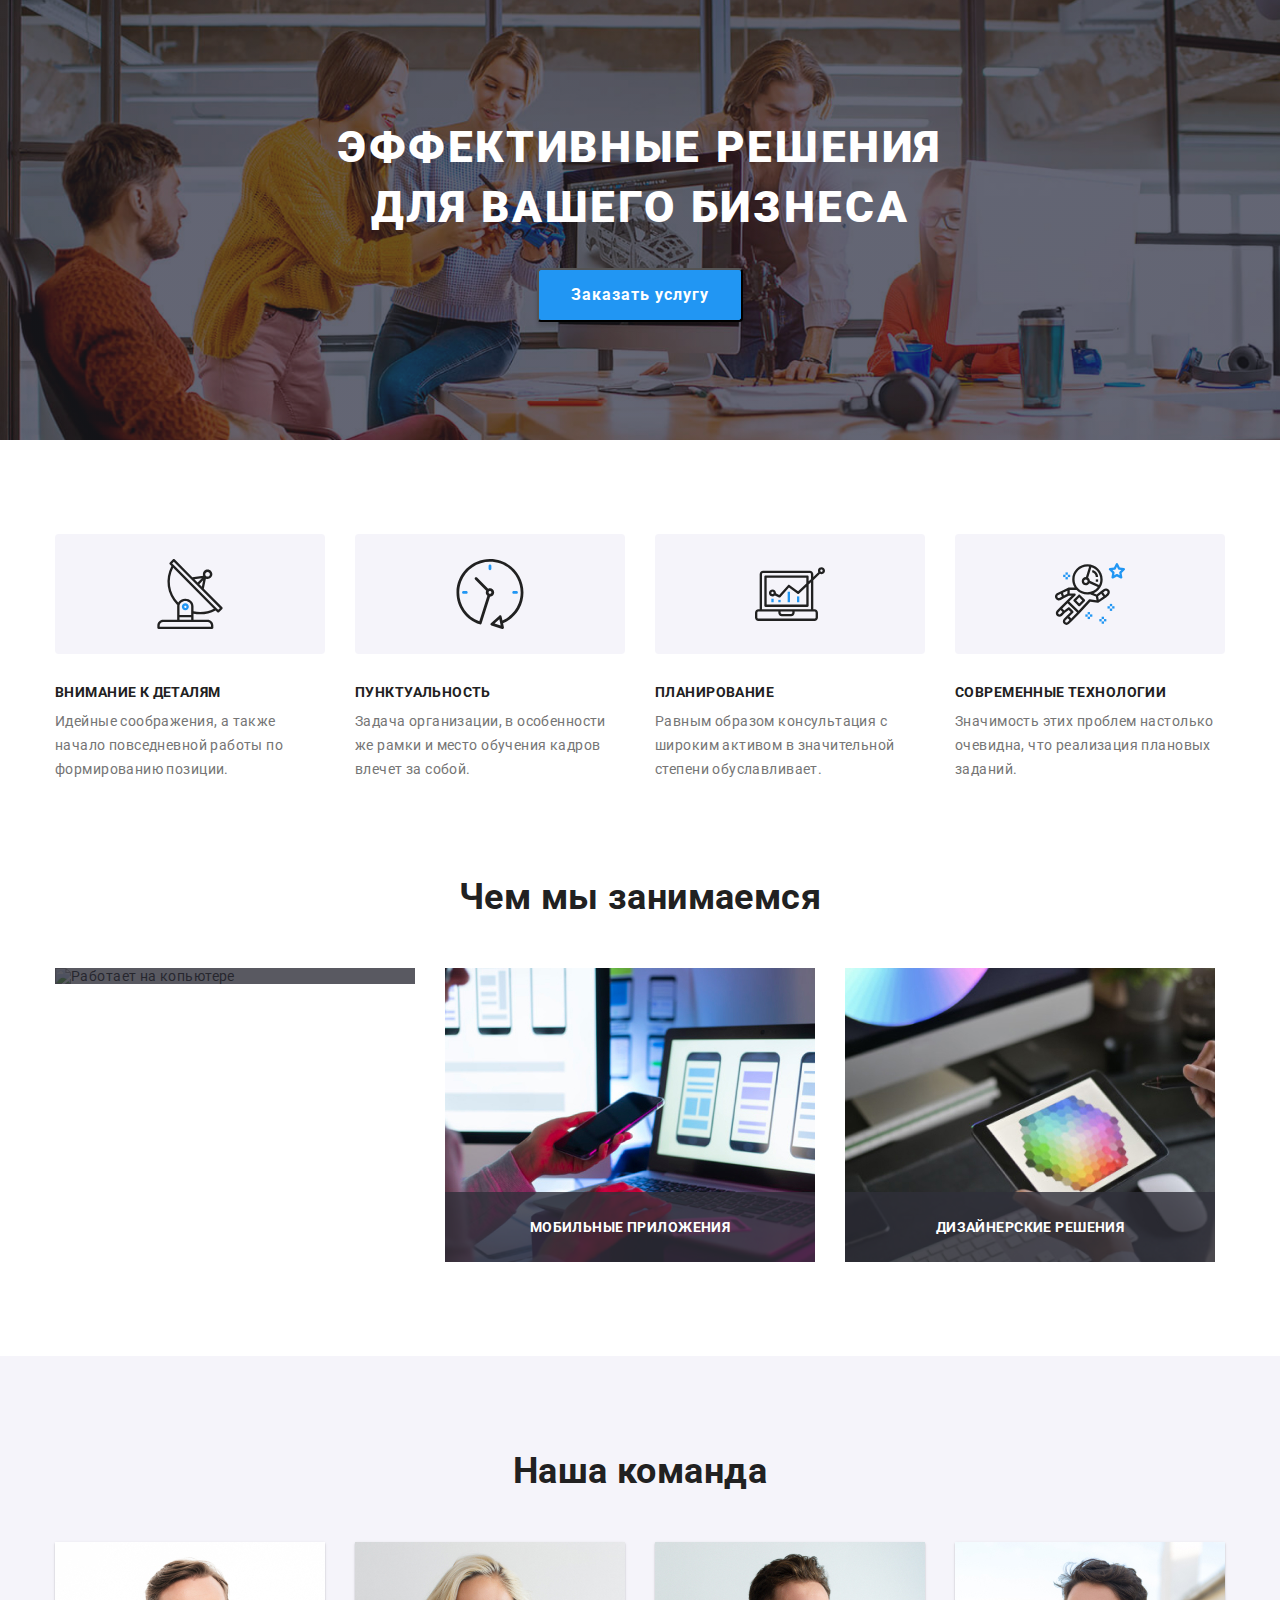
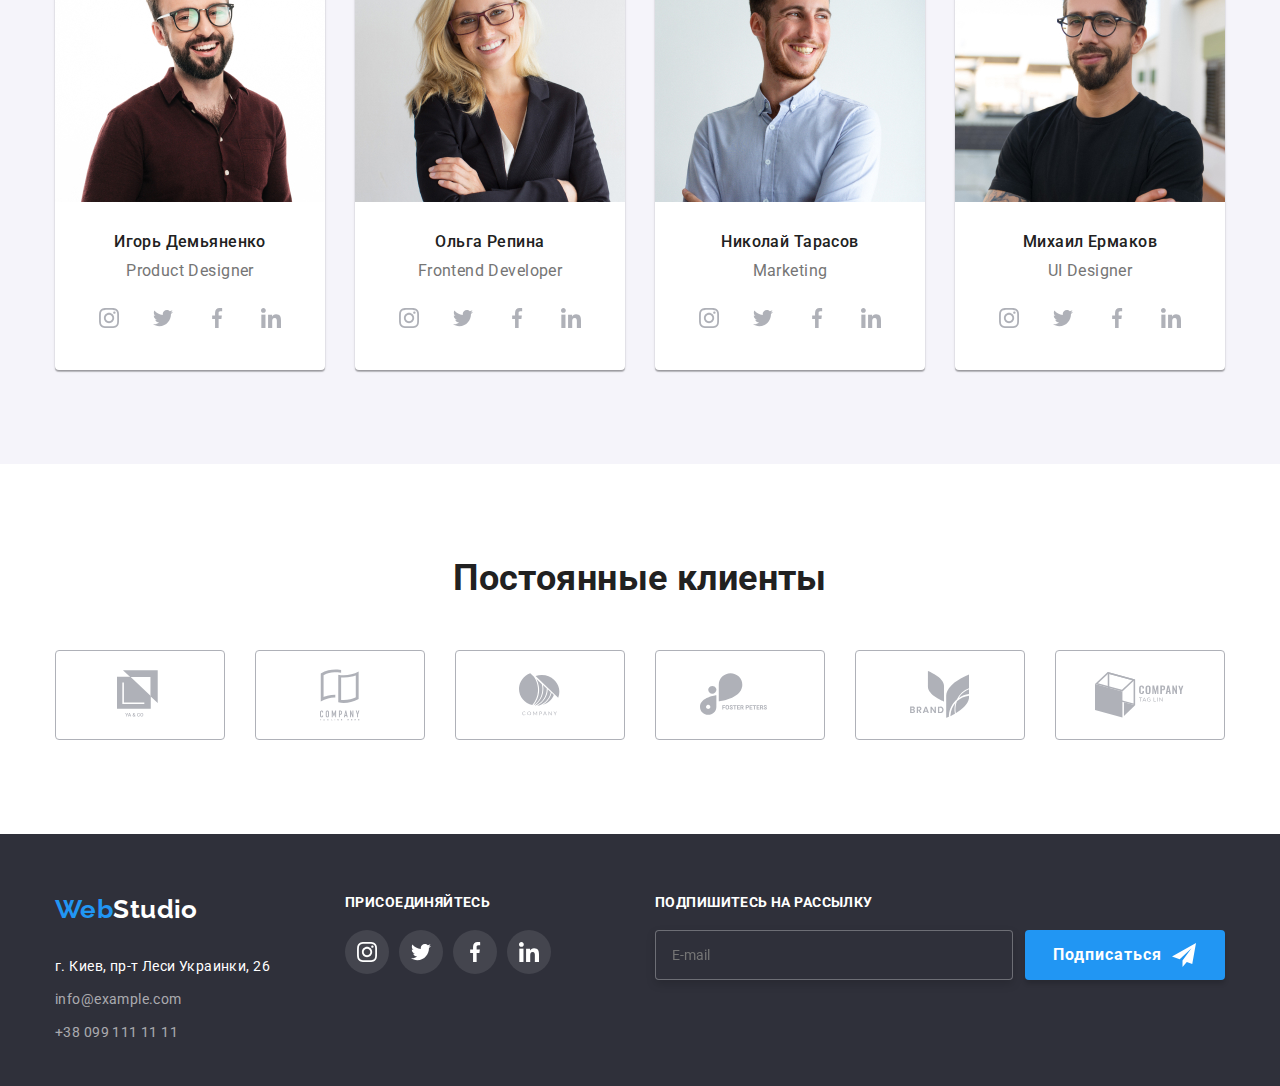
==== commit 6b8c9a30: "убрала max width" ====
--- a/index.html
+++ b/index.html
@@ -12,7 +12,7 @@
 
   <!-- HEADER-->
   <body class="page">
-    <header class="header">
+    <!-- <header class="header">
       <div class="container">
         <nav class="navigation">
           <a class="logotipe-link" href="./index.html">Web<span class="logotipe-part">Studio</span></a>
@@ -49,7 +49,7 @@
           </li>
         </ul>
       </div>
-    </header>
+    </header> -->
 
     <!--HERO-->
     <main>
@@ -91,7 +91,7 @@
       <!--ABOUT-->
 
       <section class="about-section">
-        <div class="about-container">
+        <div class="container">
           <h2 class="title">Чем мы занимаемся</h2>
           <ul class="about-list">
             <li class="about-item">
@@ -99,6 +99,7 @@
                 <picture class="picture">
                   <source srcset="./imajes/about/about1.webp 1x, ./imajes/about/about1@2x.webp 2x" type="imaje/webp" />
                   <img
+                    class="about-img"
                     src="./imajes/about/about1.jpg"
                     srcset="./imajes/about/about1.jpg 1x, ./imajes/about/about1@2x.jpg 2x"
                     alt="Работает на копьютере"
@@ -114,6 +115,7 @@
                 <picture class="picture">
                   <source srcset="./imajes/about/about2.webp 1x, ./imajes/about/about2@2x.webp 2x" type="imaje/webp" />
                   <img
+                    class="about-img"
                     src="./imajes/about/about2.jpg"
                     srcset="./imajes/about/about2.jpg 1x, ./imajes/about/about2@2x.jpg 2x"
                     alt="Работаетв телефоне"
@@ -129,6 +131,7 @@
                 <picture class="picture">
                   <source srcset="./imajes/about/about3.webp 1x, ./imajes/about/about3@2x.webp 2x" type="imaje/webp" />
                   <img
+                    class="about-img"
                     src="./imajes/about/about3.jpg"
                     srcset="./imajes/about/about3.jpg 1x, ./imajes/about/about3@2x.jpg 2x"
                     alt="Работает на планшете"
--- a/css/main.min.css
+++ b/css/main.min.css
@@ -1,2 +1,2 @@
-:root{--accent-color: #2196f3;--main-color: #212121;--text-decoration-color: #757575;--card-portfolio-gap: 30px;--background-color: #fff}body{font-family:Roboto, sans-serif;font-size:14px;letter-spacing:0.03em}h1,h2,h3,h4,h5,h6{margin:0;font-family:Roboto}p{margin:0}ul,ol{padding:0;margin:0}a{text-decoration:none}ul{list-style:none}img{display:block;max-width:100%}.container{width:100%;padding:0 15px}@media screen and (min-width: 480px){.container{max-width:480px;margin-left:auto;margin-right:auto}}@media screen and (min-width: 768px){.container{max-width:768px;margin-left:auto;margin-right:auto}}@media screen and (min-width: 1200px){.container{max-width:1200px;margin-left:auto;margin-right:auto}.about-container{max-width:1200px;padding:0 15px;margin-left:auto;margin-right:auto}}@media screen and (min-width: 480px){.container-footer{width:480px;margin-left:auto;margin-right:auto}}@media screen and (min-width: 768px){.container-footer{width:768px;display:flex;flex-wrap:wrap}}@media screen and (min-width: 1200px){.container-footer{flex-wrap:nowrap;display:flex;justify-content:space-between;width:1200px}}.modal-btn{display:block;font-family:inherit;font-size:16px;font-weight:700;line-height:1.875;padding:10px 32px;margin-left:auto;margin-right:auto;min-width:200px;letter-spacing:0.06em;color:var(--background-color);background-color:var(--accent-color);box-shadow:0px 4px 4px rgba(0,0,0,0.15);border-radius:4px;transition:all 250ms cubic-bezier(0.4, 0, 0.2, 1);cursor:pointer}.modal-btn:hover,.modal-btn:focus{filter:drop-shadow(0px 4px 4px rgba(0,0,0,0.25))}.backdrop{position:fixed;top:0;left:0;width:100%;height:100%;background-color:rgba(0,0,0,0.2);opacity:1;visibility:visible;pointer-events:auto;transition:all 500ms cubic-bezier(0.4, 0, 0.2, 1)}.modal{position:absolute;top:50%;left:50%;transform:translate(-50%, -50%) scale(1);width:528px;height:581px;background-color:#fff;padding:40px}.button-icon{width:11px;height:11px;fill:#000000;transition:fill 250ms cubic-bezier(0.4, 0, 0.2, 1)}.close-modal{position:absolute;top:8px;right:8px;width:var(--card-portfolio-gap);height:var(--card-portfolio-gap);background-color:transparent;border:1px solid rgba(0,0,0,0.1);border-radius:50%;cursor:pointer}.close-modal:hover .button-icon,.close-modal:focus .button-icon{fill:var(--accent-color);transition:fill 250ms cubic-bezier(0.4, 0, 0.2, 1)}.is-hidden{opacity:0;visibility:hidden;pointer-events:none}.modal-form{display:flex;flex-direction:column}.modal-form-input{display:block;width:100%;height:40px;line-height:1.143;letter-spacing:0.01em;border:1px solid rgba(33,33,33,0.2);border-radius:4px;cursor:pointer;padding-left:42px;transition:border-color 250ms cubic-bezier(0.4, 0, 0.2, 1)}.modal-form-input:focus{outline:none;border-color:var(--accent-color)}.modal-form-field{font-size:12px;line-height:1.167;letter-spacing:0.01em;color:#757575}.modal-form-field:not(:last-child){margin-bottom:10px}.lead{font-size:20px;line-height:1.15;text-align:center;margin-bottom:12px;color:#212121}.modal-form-icon{position:absolute;left:12px;top:50%;transform:translateY(-50%);display:block;width:18px;height:18px;transition:fill 250ms cubic-bezier(0.4, 0, 0.2, 1)}.modal-form-input:focus+.modal-form-icon{fill:var(--accent-color)}.modal-form-input-wrapper{position:relative;display:block;margin-top:4px}.modal-form-message{display:block;width:100%;height:120px;line-height:1.143;letter-spacing:0.01em;border:1px solid rgba(33,33,33,0.2);border-radius:4px;margin-top:4px;resize:none;padding:12px 16px;transition:border-color 250ms cubic-bezier(0.4, 0, 0.2, 1)}.modal-form-message:focus{outline:none;border-color:var(--accent-color)}.modal-form-message::placeholder{color:rgba(117,117,117,0.5)}.visually-hidden{position:absolute;clip:rect(1px 1px 1px 1px);clip:rect(1px, 1px, 1px, 1px);padding:0;border:0;height:1px;width:1px;overflow:hidden}.modal-form-policy-label{min-width:400px;height:24px;line-height:1.714;color:#757575}.modal-form-policy-label::before{display:inline-block;content:"";width:16px;height:15px;margin-right:8px;vertical-align:middle;border-radius:4px;box-shadow:0px 1px 3px rgba(0,0,0,0.12),0px 1px 1px rgba(0,0,0,0.14),0px 2px 1px rgba(0,0,0,0.2);transition:background-color 250ms cubic-bezier(0.4, 0, 0.2, 1)}.modal-form-policy-check:checked+.modal-form-policy-label::before{background-image:url("../imajes/iconcheck.svg");background-repeat:no-repeat;background-position:left}.modal-form-btn{width:200px;margin-left:auto;margin-right:auto;margin-top:var(--card-portfolio-gap);background:#2196f3;font-size:16px;font-weight:700;line-height:1.875;letter-spacing:0.06em;color:var(--background-color);box-shadow:0px 4px 4px rgba(0,0,0,0.15);border-radius:4px;padding:10px 56px;border:0;cursor:pointer;transition:background-color 250ms cubic-bezier(0.4, 0, 0.2, 1)}.modal-form-btn:hover,.modal-form-btn:focus{background-color:#188ce8}.section{padding-top:60px;padding-bottom:60px}@media screen and (min-width: 1200px){.section{padding-top:94px;padding-bottom:94px}}.features-section{padding-top:60px;padding-bottom:var(--card-portfolio-gap)}@media screen and (min-width: 1200px){.features-section{padding-top:94px;padding-bottom:47px}}.team-section{padding-bottom:60px;padding-top:var(--card-portfolio-gap);background-color:#f5f4fa}@media screen and (min-width: 1200px){.team-section{padding-bottom:94px;padding-top:94px}}.about-section{display:none}@media screen and (min-width: 1200px){.about-section{display:block;padding-top:47px;padding-bottom:94px}}.social-list-link{display:flex;justify-content:center;align-items:center;cursor:pointer;width:44px;height:44px;background-color:rgba(255,255,255,0.1);border-radius:50%;transition:background-color 250ms cubic-bezier(0.4, 0, 0.2, 1)}.social-list-link:hover,.social-list-link:focus{background-color:#2196f3;outline:none}.social-list-link:hover .footer,.social-list-link:focus .footer{background-color:rgba(255,255,255,0.1)}.social-list{justify-content:center;display:flex}.social-team-list{display:flex;justify-content:center}@media screen and (min-width: 1200px){.social-team-list{justify-content:space-between}.social-list{display:inline-flex}}.social-list-icon{width:20px;height:20px;fill:#afb1b8;transition:fill 250ms cubic-bezier(0.4, 0, 0.2, 1)}.social-list-link:hover .social-list-icon,.social-list-link:focus .social-list-icon{fill:#ffffff;outline:none}.social-list-link:hover .social-list-icon .footer,.social-list-link:focus .social-list-icon .footer{fill:#ffffff}.social-list-item:not(:last-child){margin-right:10px}.title{font-size:36px;font-weight:700;line-height:1.167;margin-left:auto;margin-right:auto;margin-top:auto;margin-bottom:50px;text-align:center;color:var(--main-color)}@media screen and (min-width: 1200px){.title{font-size:36px;line-height:1.166}}.clients-title{font-size:28px;font-weight:700;line-height:1.179;margin-left:auto;margin-right:auto;margin-top:auto;margin-bottom:var(--card-portfolio-gap);text-align:center;color:var(--main-color)}@media screen and (min-width: 1200px){.clients-title{font-size:36px;line-height:1.166;margin-bottom:50px}}.navigation{display:flex;align-items:center}.logotipe-link{width:145px;font-family:Raleway;font-size:26px;font-weight:700;line-height:1.192;margin-right:93px;letter-spacing:0.03em;color:var(--accent-color)}.logotipe-link>.logotipe-part{color:#000000}.header{border-bottom:1px solid #ececec}.navigation-list{display:flex}.navigation-list-item{margin-right:50px}.navigation-list-item:last-child{margin-right:0}.navigation-link.current{display:block;min-width:49px;padding-top:32px;padding-bottom:32px;font-size:14px;font-weight:500;line-height:1.143;letter-spacing:0.02em;color:var(--main-color)}.navigation-list .navigation-link.current{position:relative;color:var(--accent-color)}.navigation-list .navigation-link.current:hover,.navigation-list .navigation-link.current:focus{color:var(--accent-color)}.navigation-list .navigation-link.current ::after{position:absolute;display:block;top:76px;content:"";left:0;width:100%;height:4px;background-color:var(--accent-color);border-radius:2px}.navigation-link{display:block;min-width:49px;padding-top:32px;padding-bottom:32px;font-size:14px;font-weight:500;line-height:1.143;letter-spacing:0.02em;color:var(--main-color)}.navigation-link:hover,.navigation-link:focus{color:var(--accent-color)}.navigation-list .navigation-link:hover,.navigation-list .navigation-link:focus{transition:color 250ms cubic-bezier(0.4, 0, 0.2, 1)}.contact-list{display:flex;padding:0;margin:0;list-style:none}.contact-list-item{margin-right:50px}.contact-list-item:last-child{margin-right:0}.contact-list-item:last-child::before{content:""}.mailto-link{display:flex;align-items:center;min-width:135px;font-style:normal;font-size:14px;font-weight:500;line-height:1.143;padding-top:32px;padding-bottom:32px;letter-spacing:0.02em}.mailto-link:hover,.mailto-link:focus{color:var(--accent-color)}.auth-list .mailto-link:hover,.auth-list .mailto-link:focus{transition:color 250ms cubic-bezier(0.4, 0, 0.2, 1)}.tel-link{display:flex;align-items:center;padding-top:32px;padding-bottom:32px;font-size:14px;font-weight:500;line-height:1.143;letter-spacing:0.02em}.tel-link:hover,.tel-link:focus{color:var(--accent-color)}.auth-list .tel-link:hover,.auth-list .tel-link:focus{transition:color 250ms cubic-bezier(0.4, 0, 0.2, 1)}.phone-list-icon{width:10px;height:16px;margin-right:10px;transition:fill 250ms cubic-bezier(0.4, 0, 0.2, 1);fill:#757575}.tel-link:hover .phone-list-icon,.tel-link:focus .phone-list-icon{fill:var(--accent-color)}.mail-list-icon{width:16px;height:12px;margin-right:10px;transition:fill 250ms cubic-bezier(0.4, 0, 0.2, 1);fill:#757575}.mailto-link:hover .mail-list-icon,.mailto-link:focus .mail-list-icon{fill:var(--accent-color)}.container-hero{padding:118px 0;background-image:linear-gradient(rgba(47,48,58,0.4), rgba(47,48,58,0.4)),url("../imajes/hero/bg-mobile.jpg");background-size:cover}@media screen and (min-device-pixel-ratio: 2), screen and (min-resolution: 192dpi), screen and (min-resolution: 2dppx){.container-hero{background-image:linear-gradient(rgba(47,48,58,0.4), rgba(47,48,58,0.4)),url("../imajes/hero/bg-mobile@2x.jpg")}}.hero-title{width:100%;font-weight:900;margin-top:auto;margin-bottom:30px;margin-left:auto;margin-right:auto;font-size:26px;line-height:1.615;letter-spacing:0.06em;text-align:center;text-transform:uppercase;color:#ffffff}@media screen and (min-width: 768px){.hero-title{max-width:360px;font-size:26px;line-height:1.615}}@media screen and (min-width: 1200px){.hero-title{max-width:696px;font-size:44px;line-height:1.363}}@media screen and (min-width: 768px){.container-hero{min-width:768px;padding:118px 60px;background-image:linear-gradient(rgba(47,48,58,0.4), rgba(47,48,58,0.4)),url("../imajes/hero/bg-tablet.jpg");background-size:cover}}@media screen and (min-device-pixel-ratio: 2) and (min-width: 768px), screen and (min-resolution: 192dpi) and (min-width: 768px), screen and (min-resolution: 2dppx) and (min-width: 768px){.container-hero{background-image:linear-gradient(rgba(47,48,58,0.4), rgba(47,48,58,0.4)),url("../imajes/hero/bg-tablet@2x.jpg")}}@media screen and (min-width: 1200px){.container-hero{min-width:1200px;padding:118px 60px;background-image:linear-gradient(rgba(47,48,58,0.4), rgba(47,48,58,0.4)),url("../imajes/hero/img.jpg");background-size:cover}}@media screen and (min-device-pixel-ratio: 2) and (min-width: 1200px), screen and (min-resolution: 192dpi) and (min-width: 1200px), screen and (min-resolution: 2dppx) and (min-width: 1200px){.container-hero{background-image:linear-gradient(rgba(47,48,58,0.4), rgba(47,48,58,0.4)),url("../imajes/hero/img@2x.jpg")}}.features-title{min-width:270px;font-size:14px;font-weight:700;line-height:1.143;margin-top:0;margin-bottom:10px;text-align:center;text-transform:uppercase;color:var(--main-color)}@media screen and (min-width: 768px){.features-title{text-align:left}}.description{font-size:14px;font-weight:400;line-height:1.714;margin-top:0;margin-bottom:0;color:var(--text-decoration-color)}.item::before{display:block;content:"";width:100%;height:120px;margin-bottom:var(--card-portfolio-gap);background-position:center;background-color:#f5f4fa;border-radius:4px;background-repeat:no-repeat}.item{margin-bottom:var(--card-portfolio-gap)}.item:last-child{margin-bottom:0}.icon-antenna::before{background-image:url(../imajes/icons/antenna.svg)}.icon-clock::before{background-image:url(../imajes/icons/clock.svg)}.icon-diagram::before{background-image:url(../imajes/icons/diagram.svg)}.icon-astronaut::before{background-image:url(../imajes/icons/astronaut.svg)}@media screen and (min-width: 768px){.features-list{display:flex;flex-wrap:wrap}.item{width:354px;margin-right:var(--card-portfolio-gap)}.item:nth-child(n+3){margin-bottom:0}.item:nth-child(2n){margin-right:0}}@media screen and (min-width: 1200px){.features-list .item{flex-basis:calc(100% / 4 - 30px)}.features-list{flex-wrap:nowrap}.item:not(:last-child){margin-right:var(--card-portfolio-gap)}.item{margin-bottom:0}}@media screen and (min-width: 1200px){.about-list{display:flex;flex-wrap:wrap}.about-img{position:relative;overflow:hidden;margin-top:0;margin-bottom:0}.about-item{width:370px;flex-basis:calc(100% / 3 - 30px)}.about-item:not(:last-child){margin-right:30px}.about-content{position:absolute;display:flex;justify-content:center;width:100%;height:70px;left:0;right:0;bottom:0;padding:27px 83px;background:rgba(47,48,58,0.8) 80%}.label{position:absolute;width:100%;height:16px;font-size:14px;font-weight:700;line-height:1.143;text-align:center;text-transform:uppercase;color:var(--background-color)}.about-img{display:block}.about-img-wrap{position:relative;overflow:hidden}}.team-title{min-width:151px;font-weight:500;font-size:16px;margin-bottom:10px;line-height:1.187;text-align:center;color:var(--main-color)}.team-list-content-wrapper{padding-top:var(--card-portfolio-gap);padding-left:32px;padding-right:32px}.team-description{min-width:130px;font-size:16px;font-weight:400;line-height:1.188;margin-top:10px;margin-bottom:16px;text-align:center;color:var(--text-decoration-color)}.team-item{padding-bottom:24px;width:100%;margin-bottom:var(--card-portfolio-gap);border-radius:0px 0px 4px 4px;box-shadow:0px 1px 3px rgba(0,0,0,0.12),0px 1px 1px rgba(0,0,0,0.14),0px 2px 1px rgba(0,0,0,0.2);background:var(--background-color)}.team-item:last-child{margin-bottom:0}@media screen and (min-width: 768px){.team-list{display:flex;flex-wrap:wrap}.team-description{min-width:76px}.team-item{margin-right:var(--card-portfolio-gap);flex-basis:calc(100% / 2 - 30px)}.team-item:nth-child(n+3){margin-bottom:0}.team-item:nth-child(2n){margin-right:0}}@media screen and (min-width: 1200px){.team-description{min-width:147px}.team-list{flex-wrap:nowrap}.team-item{margin-bottom:0;padding-bottom:var(--card-portfolio-gap);flex-basis:calc(100% / 4 - 30px)}.team-item:not(:last-child){margin-right:var(--card-portfolio-gap)}}.clients-list{display:flex;flex-wrap:wrap;margin-top:-30px;margin-left:-30px}.clients-item{margin-top:var(--card-portfolio-gap);margin-left:var(--card-portfolio-gap);flex-basis:calc(100% / 2 - 30px)}.clients-link{display:flex;justify-content:center;align-items:center;cursor:pointer;width:210px;height:90px;border:1px solid #afb1b8;box-sizing:border-box;border-radius:4px;transition:border-color 250ms cubic-bezier(0.4, 0, 0.2, 1)}.clients-link:hover,.clients-link:focus{border-color:var(--accent-color)}.icon{transition:fill 250ms cubic-bezier(0.4, 0, 0.2, 1);fill:#afb1b8}.clients-link:hover .icon,.clients-link:focus .icon{fill:var(--accent-color)}@media screen and (min-width: 768px){.clients-item{flex-basis:calc(100% / 3 - 30px)}.clients-link{width:226px}}@media screen and (min-width: 1200px){.clients-list{flex-wrap:nowrap}.clients-item{flex-basis:calc(100% / 6 - 30px)}.clients-link{width:170px;height:90px}}.section-link{display:block}.portfolio-box .section-link:hover,.portfolio-box .section-link:focus{box-shadow:0px 1px 1px rgba(0,0,0,0.12),0px 4px 4px rgba(0,0,0,0.06),1px 4px 6px rgba(0,0,0,0.16)}.portfolio-box{display:flex;flex-wrap:wrap;margin-top:calc(-1 * var(--card-portfolio-gap));margin-left:calc(-1 * var(--card-portfolio-gap))}.portfolio-section{padding-top:94px;padding-bottom:94px;background:var(--background-color)}.portfolio-title{font-size:18px;font-weight:700;line-height:2;margin-top:0;margin-bottom:4px;letter-spacing:0.06em;color:var(--main-color)}.portfolio-description{margin-top:0;margin-bottom:0;font-size:16px;line-height:1.875}.portfolio-list{display:flex;margin-bottom:50px;justify-content:center}.nav-portfolio-item:not(:last-child){margin-right:8px}.portfolio-item{margin-top:var(--card-portfolio-gap);margin-left:var(--card-portfolio-gap);flex-basis:calc(100% / 3 - 30px);cursor:pointer}.items-descriptions{padding-top:20px;padding-right:24px;padding-bottom:20px;padding-left:24px;box-sizing:border-box;background:var(--background-color);border-right:1px solid #eeeeee;border-left:1px solid #eeeeee;border-bottom:1px solid #eeeeee}.portfolio-content{position:absolute;width:370px;left:0;right:0;top:0;bottom:0;padding:63px 24px;background:rgba(33,150,243,0.9) 90%;opacity:0;transition:700ms;transform:translatey(100%)}.section-link:hover .portfolio-content,.section-link:focus .portfolio-content{opacity:1;transform:translatey(0)}.overlay{position:absolute;width:322px;height:168px;text-align:left;font-size:18px;font-weight:400;line-height:1.556;color:var(--background-color)}.portfolio-img-wrap{position:relative;overflow:hidden}.portfolio-btn{font-family:inherit;display:inline-block;font-weight:500;border-radius:4px;padding:6px 22px;line-height:1.625;text-align:center;border:transparent;background-color:#f5f4fa;color:var(--main-color);cursor:pointer;transition:all 250ms cubic-bezier(0.4, 0, 0.2, 1)}.portfolio-btn:hover,.portfolio-btn:focus{color:var(--background-color);background-color:var(--accent-color);box-shadow:0px 3px 1px rgba(0,0,0,0.1),0px 1px 2px rgba(0,0,0,0.08),0px 2px 2px rgba(0,0,0,0.12)}.footer{padding-top:60px;padding-bottom:60px;background-color:#2f303a}.footer-logotipe-link{display:block;width:145px;height:31px;font-family:Raleway;font-size:26px;font-weight:700;line-height:1.192;color:var(--accent-color);text-decoration:none}.footer-item{margin-bottom:20px}.footer-item-address:not(:last-child){margin-bottom:9px}.footer-address-list .footer-mailto-link,.footer-address-list .footer-tel-link{transition:color 250ms cubic-bezier(0.4, 0, 0.2, 1)}@media screen and (min-width: 768px){.footer{display:flex;height:468px}}@media screen and (min-width: 1200px){.footer{display:flex;height:252px}}.address{text-align:center}.footer-map{display:block;width:232px;font-style:normal;font-weight:400;line-height:1.714;color:var(--background-color)}.footer-logotipe-link{width:154px;height:28px;font-family:Raleway;font-weight:bold;font-size:24px;line-height:1.166;color:var(--accent-color);text-decoration:none;text-align:center}.footer-logotipe-link>.logotipe-part{color:var(--background-color)}.address-contact{display:flex;flex-direction:column;align-items:center}.footer-mailto-link{width:232px;font-style:normal;font-weight:400;line-height:1.714;color:rgba(255,255,255,0.6)}.footer-mailto-link:hover,.footer-mailto-link:focus{color:var(--accent-color);outline:none}.footer-address-list .footer-mailto-link{transition:color 250ms cubic-bezier(0.4, 0, 0.2, 1)}.footer-tel-link{display:block;width:232px;font-style:normal;font-size:14px;font-weight:500;line-height:1.714;color:rgba(255,255,255,0.6)}.footer-tel-link:hover,.footer-tel-link:focus{color:var(--accent-color);outline:none}.footer-address-list .footer-tel-link:hover,.footer-address-list .footer-tel-link:focus{transition:color 250ms cubic-bezier(0.4, 0, 0.2, 1)}.footer-list-first-side{text-align:center;margin-bottom:60px}.footer-list-second-side{text-align:center;margin-bottom:60px}.footer-title{display:block;min-width:146px;height:16px;font-weight:700;line-height:1.142;text-align:center;margin-bottom:20px;text-transform:uppercase;color:#ffffff}.footer-lead{display:block;font-weight:bold;line-height:1.142;margin-bottom:20px;text-align:center;text-transform:uppercase;color:#ffffff}.footer-form-input{display:block;width:100%;height:50px;margin-left:auto;margin-right:auto;padding-left:16px;color:rgba(255,255,255,0.6);background-color:#2f303a;border:1px solid rgba(255,255,255,0.3);box-sizing:border-box;filter:drop-shadow(0px 4px 4px rgba(0,0,0,0.15));border-radius:4px;outline:none;transition:background-color 250ms cubic-bezier(0.4, 0, 0.2, 1)}.footer-form-input:focus{border-color:#2196f3}.button{display:flex;align-items:center;width:200px;height:50px;flex-shrink:0;padding-left:28px;padding-right:28px;padding-top:10px;padding-bottom:10px;font-weight:bold;font-size:16px;line-height:1.875;letter-spacing:0.06em;color:#ffffff;background:#2196f3;box-shadow:0px 4px 4px rgba(0,0,0,0.15);border-radius:4px;border:0;cursor:pointer;transition:background-color 250ms cubic-bezier(0.4, 0, 0.2, 1)}.button:focus,.button:hover{background-color:#188ce8}.footer-form .footer-form-btn{display:flex;margin-top:20px;margin-left:auto;margin-right:auto}.footer-form-icon{margin-left:10px;width:24px;height:24px;fill:#ffffff}.footer-list-icon{fill:#ffffff}@media screen and (min-width: 768px){.footer-map{width:232px}.footer-logotipe-link{width:154px;height:28px}.footer-list-first-side{width:355px;margin-bottom:0}.footer-list-second-side{width:355px;margin-bottom:0}.footer-list-third-side{margin-top:60px;margin-left:auto;margin-right:auto}.footer-title{margin-bottom:20px;text-align:center;text-transform:uppercase;color:#ffffff}.footer-form-input{width:482px}.footer-form .footer-form-btn{display:flex;margin-top:20px;margin-left:auto;margin-right:auto}}@media screen and (min-width: 1200px){.address{text-align:left}.address-contact{align-items:flex-start}.footer-map{width:231px}.footer-logotipe-link{width:145px;height:31px;font-size:26px;line-height:1.192}.footer-mailto-link{width:231px}.footer-tel-link{width:231px}.footer-title{text-align:left;min-width:145px}.footer-list-first-side{text-align:left;flex-direction:column;width:270px}.footer-list-second-side{text-align:left;width:270px;margin-bottom:0}.footer-list-third-side{margin-top:0;width:570px}.button{margin-left:12px}.footer-lead{text-align:left}.footer-form{display:flex}.footer-form-input{width:370px}.footer-form .footer-form-btn{margin-top:0;margin-left:12px}}
+:root{--accent-color: #2196f3;--main-color: #212121;--text-decoration-color: #757575;--card-portfolio-gap: 30px;--background-color: #fff}body{font-family:Roboto, sans-serif;font-size:14px;letter-spacing:0.03em}h1,h2,h3,h4,h5,h6{margin:0;font-family:Roboto}p{margin:0}ul,ol{padding:0;margin:0}a{text-decoration:none}ul{list-style:none}img{display:block;height:auto}.container{padding:0 15px;margin-left:auto;margin-right:auto}@media screen and (min-width: 480px){.container{max-width:480px}}@media screen and (min-width: 768px){.container{max-width:768px}.container-footer{display:flex;flex-wrap:wrap}}@media screen and (min-width: 1200px){.container{max-width:1200px}.container-footer{flex-wrap:nowrap;display:flex;justify-content:space-between;width:1200px}}.modal-btn{display:block;font-family:inherit;min-width:200px;font-size:16px;font-weight:700;line-height:1.875;padding:10px 32px;margin-left:auto;margin-right:auto;letter-spacing:0.06em;color:var(--background-color);background-color:var(--accent-color);box-shadow:0px 4px 4px rgba(0,0,0,0.15);border-radius:4px;transition:all 250ms cubic-bezier(0.4, 0, 0.2, 1);cursor:pointer}.modal-btn:hover,.modal-btn:focus{filter:drop-shadow(0px 4px 4px rgba(0,0,0,0.25))}.backdrop{position:fixed;top:0;left:0;width:100%;height:100%;background-color:rgba(0,0,0,0.2);opacity:1;visibility:visible;pointer-events:auto;transition:all 500ms cubic-bezier(0.4, 0, 0.2, 1)}.modal{position:absolute;top:50%;left:50%;transform:translate(-50%, -50%) scale(1);width:528px;height:581px;background-color:#fff;padding:40px}.button-icon{width:11px;height:11px;fill:#000000;transition:fill 250ms cubic-bezier(0.4, 0, 0.2, 1)}.close-modal{position:absolute;top:8px;right:8px;width:var(--card-portfolio-gap);height:var(--card-portfolio-gap);background-color:transparent;border:1px solid rgba(0,0,0,0.1);border-radius:50%;cursor:pointer}.close-modal:hover .button-icon,.close-modal:focus .button-icon{fill:var(--accent-color);transition:fill 250ms cubic-bezier(0.4, 0, 0.2, 1)}.is-hidden{opacity:0;visibility:hidden;pointer-events:none}.modal-form{display:flex;flex-direction:column}.modal-form-input{display:block;width:100%;height:40px;line-height:1.143;letter-spacing:0.01em;border:1px solid rgba(33,33,33,0.2);border-radius:4px;cursor:pointer;padding-left:42px;transition:border-color 250ms cubic-bezier(0.4, 0, 0.2, 1)}.modal-form-input:focus{outline:none;border-color:var(--accent-color)}.modal-form-field{font-size:12px;line-height:1.167;letter-spacing:0.01em;color:#757575}.modal-form-field:not(:last-child){margin-bottom:10px}.lead{font-size:20px;line-height:1.15;text-align:center;margin-bottom:12px;color:#212121}.modal-form-icon{position:absolute;left:12px;top:50%;transform:translateY(-50%);display:block;width:18px;height:18px;transition:fill 250ms cubic-bezier(0.4, 0, 0.2, 1)}.modal-form-input:focus+.modal-form-icon{fill:var(--accent-color)}.modal-form-input-wrapper{position:relative;display:block;margin-top:4px}.modal-form-message{display:block;width:100%;height:120px;line-height:1.143;letter-spacing:0.01em;border:1px solid rgba(33,33,33,0.2);border-radius:4px;margin-top:4px;resize:none;padding:12px 16px;transition:border-color 250ms cubic-bezier(0.4, 0, 0.2, 1)}.modal-form-message:focus{outline:none;border-color:var(--accent-color)}.modal-form-message::placeholder{color:rgba(117,117,117,0.5)}.visually-hidden{position:absolute;clip:rect(1px 1px 1px 1px);clip:rect(1px, 1px, 1px, 1px);padding:0;border:0;height:1px;width:1px;overflow:hidden}.modal-form-policy-label{min-width:400px;height:24px;line-height:1.714;color:#757575}.modal-form-policy-label::before{display:inline-block;content:"";width:16px;height:15px;margin-right:8px;vertical-align:middle;border-radius:4px;box-shadow:0px 1px 3px rgba(0,0,0,0.12),0px 1px 1px rgba(0,0,0,0.14),0px 2px 1px rgba(0,0,0,0.2);transition:background-color 250ms cubic-bezier(0.4, 0, 0.2, 1)}.modal-form-policy-check:checked+.modal-form-policy-label::before{background-image:url("../imajes/iconcheck.svg");background-repeat:no-repeat;background-position:left}.modal-form-btn{width:200px;margin-left:auto;margin-right:auto;margin-top:var(--card-portfolio-gap);background:#2196f3;font-size:16px;font-weight:700;line-height:1.875;letter-spacing:0.06em;color:var(--background-color);box-shadow:0px 4px 4px rgba(0,0,0,0.15);border-radius:4px;padding:10px 56px;border:0;cursor:pointer;transition:background-color 250ms cubic-bezier(0.4, 0, 0.2, 1)}.modal-form-btn:hover,.modal-form-btn:focus{background-color:#188ce8}.section{padding-top:60px;padding-bottom:60px}.features-section{padding-top:60px;padding-bottom:var(--card-portfolio-gap)}.team-section{padding-bottom:60px;padding-top:var(--card-portfolio-gap);background-color:#f5f4fa}.about-section{display:none}@media screen and (min-width: 1200px){.section{padding-top:94px;padding-bottom:94px}.features-section{padding-top:94px;padding-bottom:47px}.team-section{padding-bottom:94px;padding-top:94px}.about-section{display:block;padding-top:47px;padding-bottom:94px}}.social-list-link{display:flex;justify-content:center;align-items:center;cursor:pointer;width:44px;height:44px;background-color:rgba(255,255,255,0.1);border-radius:50%;transition:background-color 250ms cubic-bezier(0.4, 0, 0.2, 1)}.social-list-link:hover,.social-list-link:focus{background-color:#2196f3}.social-list-link:hover .footer,.social-list-link:focus .footer{background-color:rgba(255,255,255,0.1)}.social-list{justify-content:center;display:flex}.social-team-list{display:flex;justify-content:center}.social-list-icon{width:20px;height:20px;fill:#afb1b8;transition:fill 250ms cubic-bezier(0.4, 0, 0.2, 1)}.social-list-link:hover .social-list-icon,.social-list-link:focus .social-list-icon{fill:var(--background-color)}.social-list-link:hover .social-list-icon .footer,.social-list-link:focus .social-list-icon .footer{fill:var(--background-color)}.social-list-item:not(:last-child){margin-right:10px}@media screen and (min-width: 1200px){.social-team-list{justify-content:space-between}.social-list{display:inline-flex}}.title{font-size:36px;font-weight:700;line-height:1.167;margin-left:auto;margin-right:auto;margin-top:auto;margin-bottom:50px;text-align:center;color:var(--main-color)}.clients-title{font-size:28px;font-weight:700;line-height:1.179;margin-left:auto;margin-right:auto;margin-top:auto;margin-bottom:var(--card-portfolio-gap);text-align:center;color:var(--main-color)}@media screen and (min-width: 1200px){.clients-title{font-size:36px;line-height:1.166;margin-bottom:50px}}.navigation{display:flex;align-items:center}.logotipe-link{width:145px;font-family:Raleway;font-size:26px;font-weight:700;line-height:1.192;margin-right:93px;letter-spacing:0.03em;color:var(--accent-color)}.logotipe-link>.logotipe-part{color:#000000}.header{border-bottom:1px solid #ececec}.navigation-list{display:flex}.navigation-list-item{margin-right:50px}.navigation-list-item:last-child{margin-right:0}.navigation-link.current{display:block;min-width:49px;padding-top:32px;padding-bottom:32px;font-size:14px;font-weight:500;line-height:1.143;letter-spacing:0.02em;color:var(--main-color)}.navigation-list .navigation-link.current{position:relative;color:var(--accent-color)}.navigation-list .navigation-link.current:hover,.navigation-list .navigation-link.current:focus{color:var(--accent-color)}.navigation-list .navigation-link.current ::after{position:absolute;display:block;top:76px;content:"";left:0;width:100%;height:4px;background-color:var(--accent-color);border-radius:2px}.navigation-link{display:block;min-width:49px;padding-top:32px;padding-bottom:32px;font-size:14px;font-weight:500;line-height:1.143;letter-spacing:0.02em;color:var(--main-color)}.navigation-link:hover,.navigation-link:focus{color:var(--accent-color)}.navigation-list .navigation-link:hover,.navigation-list .navigation-link:focus{transition:color 250ms cubic-bezier(0.4, 0, 0.2, 1)}.contact-list{display:flex;padding:0;margin:0;list-style:none}.contact-list-item{margin-right:50px}.contact-list-item:last-child{margin-right:0}.contact-list-item:last-child::before{content:""}.mailto-link{display:flex;align-items:center;min-width:135px;font-style:normal;font-size:14px;font-weight:500;line-height:1.143;padding-top:32px;padding-bottom:32px;letter-spacing:0.02em}.mailto-link:hover,.mailto-link:focus{color:var(--accent-color)}.auth-list .mailto-link:hover,.auth-list .mailto-link:focus{transition:color 250ms cubic-bezier(0.4, 0, 0.2, 1)}.tel-link{display:flex;align-items:center;padding-top:32px;padding-bottom:32px;font-size:14px;font-weight:500;line-height:1.143;letter-spacing:0.02em}.tel-link:hover,.tel-link:focus{color:var(--accent-color)}.auth-list .tel-link:hover,.auth-list .tel-link:focus{transition:color 250ms cubic-bezier(0.4, 0, 0.2, 1)}.phone-list-icon{width:10px;height:16px;margin-right:10px;transition:fill 250ms cubic-bezier(0.4, 0, 0.2, 1);fill:#757575}.tel-link:hover .phone-list-icon,.tel-link:focus .phone-list-icon{fill:var(--accent-color)}.mail-list-icon{width:16px;height:12px;margin-right:10px;transition:fill 250ms cubic-bezier(0.4, 0, 0.2, 1);fill:#757575}.mailto-link:hover .mail-list-icon,.mailto-link:focus .mail-list-icon{fill:var(--accent-color)}.container-hero{padding:118px 0;background-image:linear-gradient(rgba(47,48,58,0.4), rgba(47,48,58,0.4)),url("../imajes/hero/bg-mobile.jpg");background-size:cover}@media screen and (min-device-pixel-ratio: 2), screen and (min-resolution: 192dpi), screen and (min-resolution: 2dppx){.container-hero{background-image:linear-gradient(rgba(47,48,58,0.4), rgba(47,48,58,0.4)),url("../imajes/hero/bg-mobile@2x.jpg")}}.hero-title{width:100%;font-weight:900;margin-top:auto;margin-bottom:30px;margin-left:auto;margin-right:auto;font-size:26px;line-height:1.615;letter-spacing:0.06em;text-align:center;text-transform:uppercase;color:#ffffff}@media screen and (min-width: 768px){.hero-title{max-width:360px;font-size:26px;line-height:1.615}}@media screen and (min-width: 1200px){.hero-title{max-width:696px;font-size:44px;line-height:1.363}}@media screen and (min-width: 768px){.container-hero{min-width:768px;padding:118px 60px;background-image:linear-gradient(rgba(47,48,58,0.4), rgba(47,48,58,0.4)),url("../imajes/hero/bg-tablet.jpg");background-size:cover}}@media screen and (min-device-pixel-ratio: 2) and (min-width: 768px), screen and (min-resolution: 192dpi) and (min-width: 768px), screen and (min-resolution: 2dppx) and (min-width: 768px){.container-hero{background-image:linear-gradient(rgba(47,48,58,0.4), rgba(47,48,58,0.4)),url("../imajes/hero/bg-tablet@2x.jpg")}}@media screen and (min-width: 1200px){.container-hero{min-width:1200px;padding:118px 60px;background-image:linear-gradient(rgba(47,48,58,0.4), rgba(47,48,58,0.4)),url("../imajes/hero/img.jpg");background-size:cover}}@media screen and (min-device-pixel-ratio: 2) and (min-width: 1200px), screen and (min-resolution: 192dpi) and (min-width: 1200px), screen and (min-resolution: 2dppx) and (min-width: 1200px){.container-hero{background-image:linear-gradient(rgba(47,48,58,0.4), rgba(47,48,58,0.4)),url("../imajes/hero/img@2x.jpg")}}.features-title{min-width:270px;font-size:14px;font-weight:700;line-height:1.143;margin-top:0;margin-bottom:10px;text-align:center;text-transform:uppercase;color:var(--main-color)}@media screen and (min-width: 768px){.features-title{text-align:left}}.description{font-size:14px;font-weight:400;line-height:1.714;margin-top:0;margin-bottom:0;color:var(--text-decoration-color)}.item::before{display:block;content:"";width:100%;height:120px;margin-bottom:var(--card-portfolio-gap);background-position:center;background-color:#f5f4fa;border-radius:4px;background-repeat:no-repeat}.item{margin-bottom:var(--card-portfolio-gap)}.item:last-child{margin-bottom:0}.icon-antenna::before{background-image:url(../imajes/icons/antenna.svg)}.icon-clock::before{background-image:url(../imajes/icons/clock.svg)}.icon-diagram::before{background-image:url(../imajes/icons/diagram.svg)}.icon-astronaut::before{background-image:url(../imajes/icons/astronaut.svg)}@media screen and (min-width: 768px){.features-list{display:flex;flex-wrap:wrap}.item{width:354px;margin-right:var(--card-portfolio-gap)}.item:nth-child(n+3){margin-bottom:0}.item:nth-child(2n){margin-right:0}}@media screen and (min-width: 1200px){.features-list .item{flex-basis:calc(100% / 4 - 30px)}.features-list{flex-wrap:nowrap}.item:not(:last-child){margin-right:var(--card-portfolio-gap)}.item{margin-bottom:0}}@media screen and (min-width: 1200px){.about-list{display:flex;flex-wrap:wrap}.about-img{display:block;position:relative;overflow:hidden;margin-top:0;margin-bottom:0}.about-item{flex-basis:calc(100% / 3 - 30px)}.about-item:not(:last-child){margin-right:var(--card-portfolio-gap)}.about-content{position:absolute;display:flex;justify-content:center;width:100%;height:70px;left:0;right:0;bottom:0;padding:27px 83px;background:rgba(47,48,58,0.8) 80%}.label{position:absolute;width:100%;height:16px;font-size:14px;font-weight:700;line-height:1.143;text-align:center;text-transform:uppercase;color:var(--background-color)}.about-img-wrap{position:relative;overflow:hidden}}.team-title{min-width:151px;font-weight:500;font-size:16px;margin-bottom:10px;line-height:1.187;text-align:center;color:var(--main-color)}.team-list-content-wrapper{padding-top:var(--card-portfolio-gap);padding-left:32px;padding-right:32px}.team-description{min-width:130px;font-size:16px;font-weight:400;line-height:1.188;margin-top:10px;margin-bottom:16px;text-align:center;color:var(--text-decoration-color)}.team-item{padding-bottom:24px;width:100%;margin-bottom:var(--card-portfolio-gap);border-radius:0px 0px 4px 4px;box-shadow:0px 1px 3px rgba(0,0,0,0.12),0px 1px 1px rgba(0,0,0,0.14),0px 2px 1px rgba(0,0,0,0.2);background:var(--background-color)}.team-item:last-child{margin-bottom:0}@media screen and (min-width: 768px){.team-list{display:flex;flex-wrap:wrap}.team-description{min-width:76px}.team-item{margin-right:var(--card-portfolio-gap);flex-basis:calc(100% / 2 - 30px)}.team-item:nth-child(n+3){margin-bottom:0}.team-item:nth-child(2n){margin-right:0}}@media screen and (min-width: 1200px){.team-description{min-width:147px}.team-list{flex-wrap:nowrap}.team-item{margin-bottom:0;padding-bottom:var(--card-portfolio-gap);flex-basis:calc(100% / 4 - 30px)}.team-item:not(:last-child){margin-right:var(--card-portfolio-gap)}}.clients-list{display:flex;flex-wrap:wrap;margin-top:-30px;margin-left:-30px}.clients-item{margin-top:var(--card-portfolio-gap);margin-left:var(--card-portfolio-gap);flex-basis:calc(100% / 2 - 30px)}.clients-link{display:flex;justify-content:center;align-items:center;cursor:pointer;height:90px;border:1px solid #afb1b8;box-sizing:border-box;border-radius:4px;transition:border-color 250ms cubic-bezier(0.4, 0, 0.2, 1)}.clients-link:hover,.clients-link:focus{border-color:var(--accent-color)}.icon{transition:fill 250ms cubic-bezier(0.4, 0, 0.2, 1);fill:#afb1b8}.clients-link:hover .icon,.clients-link:focus .icon{fill:var(--accent-color)}@media screen and (min-width: 768px){.clients-item{flex-basis:calc(100% / 3 - 30px)}}@media screen and (min-width: 1200px){.clients-list{flex-wrap:nowrap}.clients-item{flex-basis:calc(100% / 6 - 30px)}}.section-link{display:block}.portfolio-box .section-link:hover,.portfolio-box .section-link:focus{box-shadow:0px 1px 1px rgba(0,0,0,0.12),0px 4px 4px rgba(0,0,0,0.06),1px 4px 6px rgba(0,0,0,0.16)}.portfolio-box{display:flex;flex-wrap:wrap;margin-top:calc(-1 * var(--card-portfolio-gap));margin-left:calc(-1 * var(--card-portfolio-gap))}.portfolio-section{padding-top:94px;padding-bottom:94px;background:var(--background-color)}.portfolio-title{font-size:18px;font-weight:700;line-height:2;margin-top:0;margin-bottom:4px;letter-spacing:0.06em;color:var(--main-color)}.portfolio-description{margin-top:0;margin-bottom:0;font-size:16px;line-height:1.875}.portfolio-list{display:flex;margin-bottom:50px;justify-content:center}.nav-portfolio-item:not(:last-child){margin-right:8px}.portfolio-item{margin-top:var(--card-portfolio-gap);margin-left:var(--card-portfolio-gap);flex-basis:calc(100% / 3 - 30px);cursor:pointer}.items-descriptions{padding-top:20px;padding-right:24px;padding-bottom:20px;padding-left:24px;box-sizing:border-box;background:var(--background-color);border-right:1px solid #eeeeee;border-left:1px solid #eeeeee;border-bottom:1px solid #eeeeee}.portfolio-content{position:absolute;width:370px;left:0;right:0;top:0;bottom:0;padding:63px 24px;background:rgba(33,150,243,0.9) 90%;opacity:0;transition:700ms;transform:translatey(100%)}.section-link:hover .portfolio-content,.section-link:focus .portfolio-content{opacity:1;transform:translatey(0)}.overlay{position:absolute;width:322px;height:168px;text-align:left;font-size:18px;font-weight:400;line-height:1.556;color:var(--background-color)}.portfolio-img-wrap{position:relative;overflow:hidden}.portfolio-btn{font-family:inherit;display:inline-block;font-weight:500;border-radius:4px;padding:6px 22px;line-height:1.625;text-align:center;border:transparent;background-color:#f5f4fa;color:var(--main-color);cursor:pointer;transition:all 250ms cubic-bezier(0.4, 0, 0.2, 1)}.portfolio-btn:hover,.portfolio-btn:focus{color:var(--background-color);background-color:var(--accent-color);box-shadow:0px 3px 1px rgba(0,0,0,0.1),0px 1px 2px rgba(0,0,0,0.08),0px 2px 2px rgba(0,0,0,0.12)}.footer{padding-top:60px;padding-bottom:60px;background-color:#2f303a}.footer-logotipe-link{display:block;font-family:Raleway;font-size:26px;font-weight:700;line-height:1.192;color:var(--accent-color);text-decoration:none}.footer-item{margin-bottom:20px}.footer-item-address:not(:last-child){margin-bottom:9px}.footer-address-list .footer-mailto-link,.footer-address-list .footer-tel-link{transition:color 250ms cubic-bezier(0.4, 0, 0.2, 1)}.footer-map{width:232px;font-style:normal;font-weight:400;line-height:1.714;color:var(--background-color)}.footer-logotipe-link>.logotipe-part{color:var(--background-color)}.address-contact{display:flex;flex-direction:column;align-items:center}.footer-mailto-link{width:232px;font-style:normal;font-weight:400;line-height:1.714;color:rgba(255,255,255,0.6)}.footer-mailto-link:hover,.footer-mailto-link:focus{color:var(--accent-color);outline:none}.footer-tel-link{width:232px;font-style:normal;font-size:14px;font-weight:400;line-height:1.714;color:rgba(255,255,255,0.6)}.footer-tel-link:hover,.footer-tel-link:focus{color:var(--accent-color);outline:none}.footer-address-list .footer-tel-link:hover,.footer-address-list .footer-tel-link:focus{transition:color 250ms cubic-bezier(0.4, 0, 0.2, 1)}.footer-list-first-side{display:block;text-align:center;margin-bottom:60px}.footer-list-second-side{text-align:center;margin-bottom:60px}.footer-title{display:block;min-width:146px;height:16px;font-weight:700;line-height:1.142;text-align:center;margin-bottom:20px;text-transform:uppercase;color:#ffffff}.footer-lead{display:block;font-weight:bold;line-height:1.142;margin-bottom:20px;text-align:center;text-transform:uppercase;color:#ffffff}.footer-form-input{display:block;width:100%;height:50px;margin-left:auto;margin-right:auto;padding-left:16px;color:rgba(255,255,255,0.6);background-color:#2f303a;border:1px solid rgba(255,255,255,0.3);box-sizing:border-box;filter:drop-shadow(0px 4px 4px rgba(0,0,0,0.15));border-radius:4px;outline:none;transition:background-color 250ms cubic-bezier(0.4, 0, 0.2, 1)}.footer-form-input:focus{border-color:#2196f3}.button{display:flex;align-items:center;width:200px;height:50px;flex-shrink:0;padding-left:28px;padding-right:28px;padding-top:10px;padding-bottom:10px;font-weight:bold;font-size:16px;line-height:1.875;letter-spacing:0.06em;color:#ffffff;background:#2196f3;box-shadow:0px 4px 4px rgba(0,0,0,0.15);border-radius:4px;border:0;cursor:pointer;transition:background-color 250ms cubic-bezier(0.4, 0, 0.2, 1)}.button:focus,.button:hover{background-color:#188ce8}.footer-form .footer-form-btn{display:flex;margin-top:20px;margin-left:auto;margin-right:auto}.footer-form-icon{margin-left:10px;width:24px;height:24px;fill:#ffffff}.footer-list-icon{fill:#ffffff}@media screen and (min-width: 768px){.footer{display:flex;height:468px}.footer-item{margin-bottom:30px}.footer-map{text-align:center;width:232px}.footer-mailto-link,.footer-tel-link{text-align:center}.footer-logotipe-link{height:28px;text-align:center}.footer-list-first-side{width:355px;margin-bottom:0}.footer-list-second-side{width:355px;margin-bottom:0;margin-right:auto;margin-left:auto}.footer-list-third-side{margin-top:60px;margin-left:auto;margin-right:auto}.footer-title{margin-bottom:20px;text-align:center;text-transform:uppercase;color:#ffffff}.footer-form-input{width:482px}.footer-form .footer-form-btn{display:flex;margin-top:20px;margin-left:auto;margin-right:auto}}@media screen and (min-width: 1200px){.footer{display:flex;height:252px}.address-contact{align-items:flex-start}.footer-map{text-align:left;width:231px}.footer-logotipe-link{height:31px;font-size:26px;line-height:1.192;text-align:left}.footer-mailto-link{width:231px;text-align:left}.footer-tel-link{width:231px;text-align:left}.footer-title{text-align:left;min-width:145px}.footer-list-first-side{text-align:left;flex-direction:column;width:270px}.footer-list-second-side{text-align:left;width:270px}.footer-list-third-side{margin-top:0;width:570px;margin-right:0}.button{margin-left:12px}.footer-lead{text-align:left}.footer-form{display:flex}.footer-form-input{width:370px}.footer-form .footer-form-btn{margin-top:0;margin-left:12px}}
 /*# sourceMappingURL=main.min.css.map */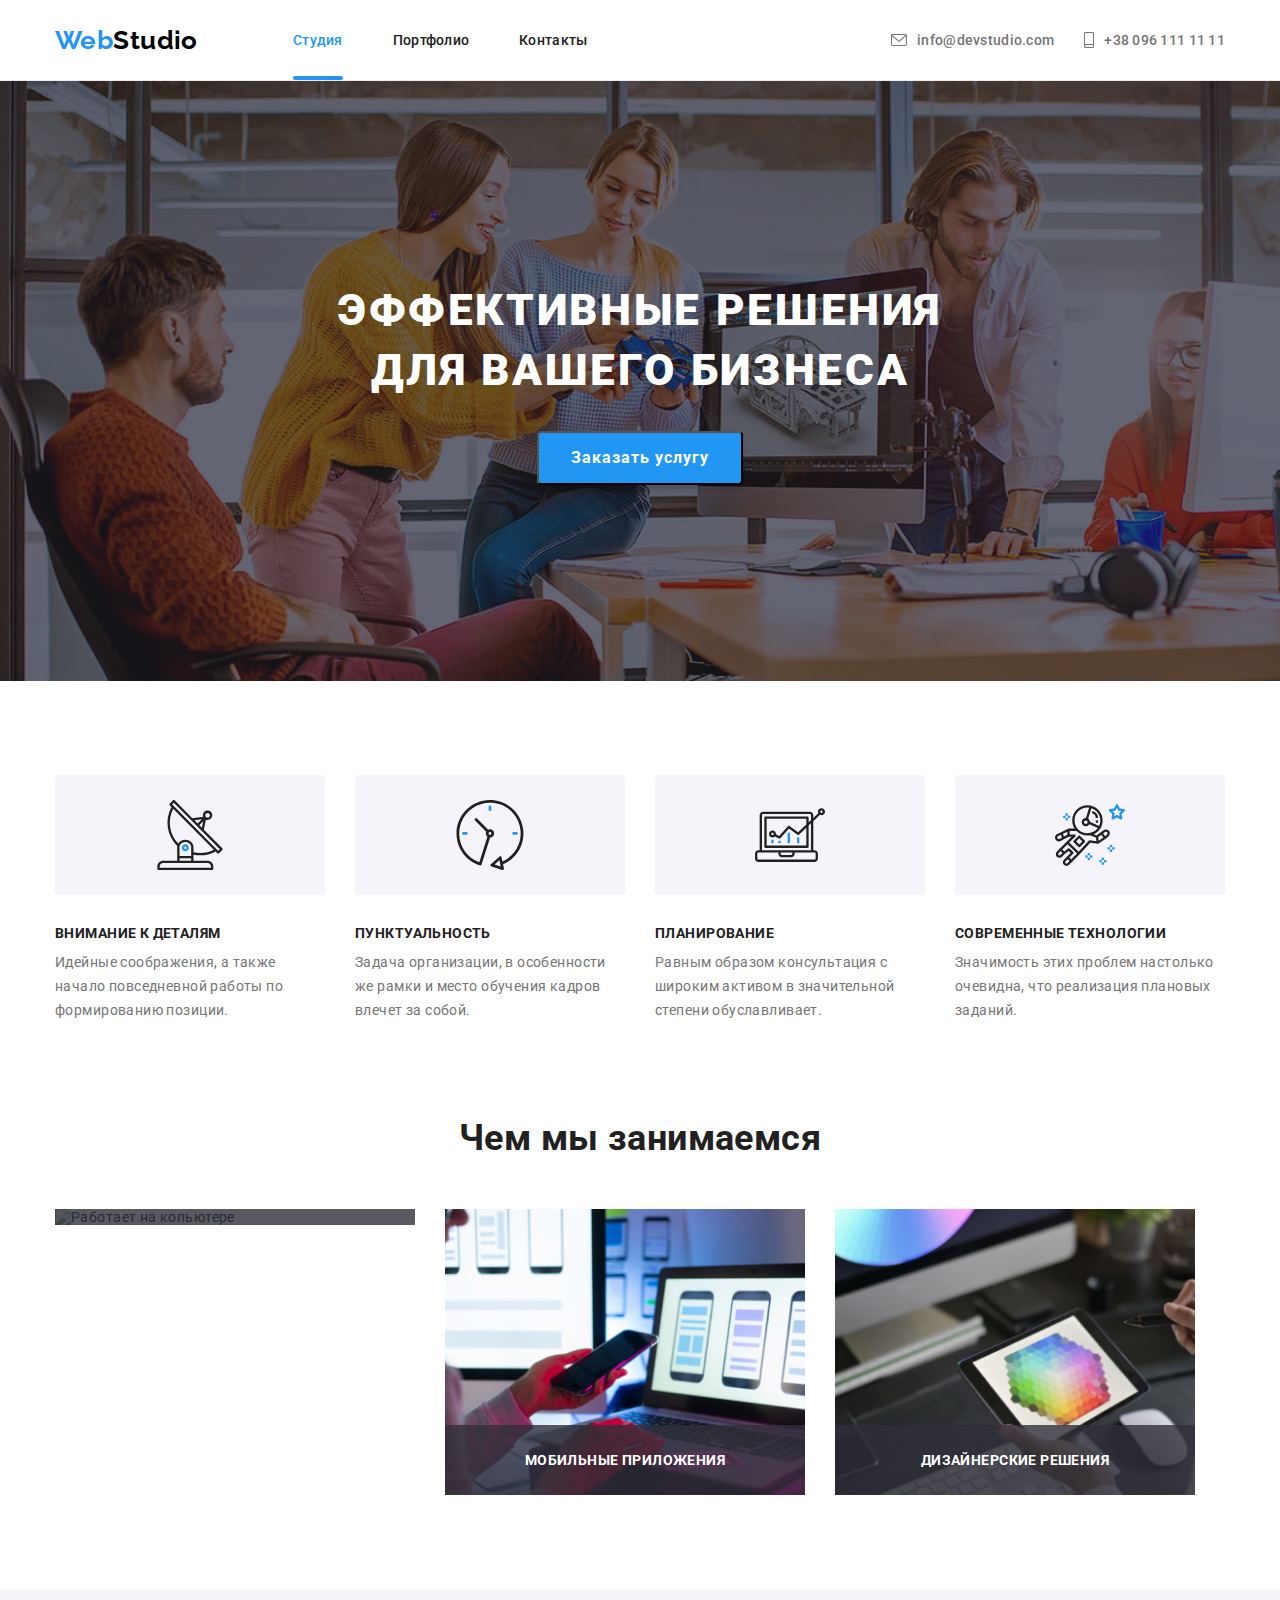
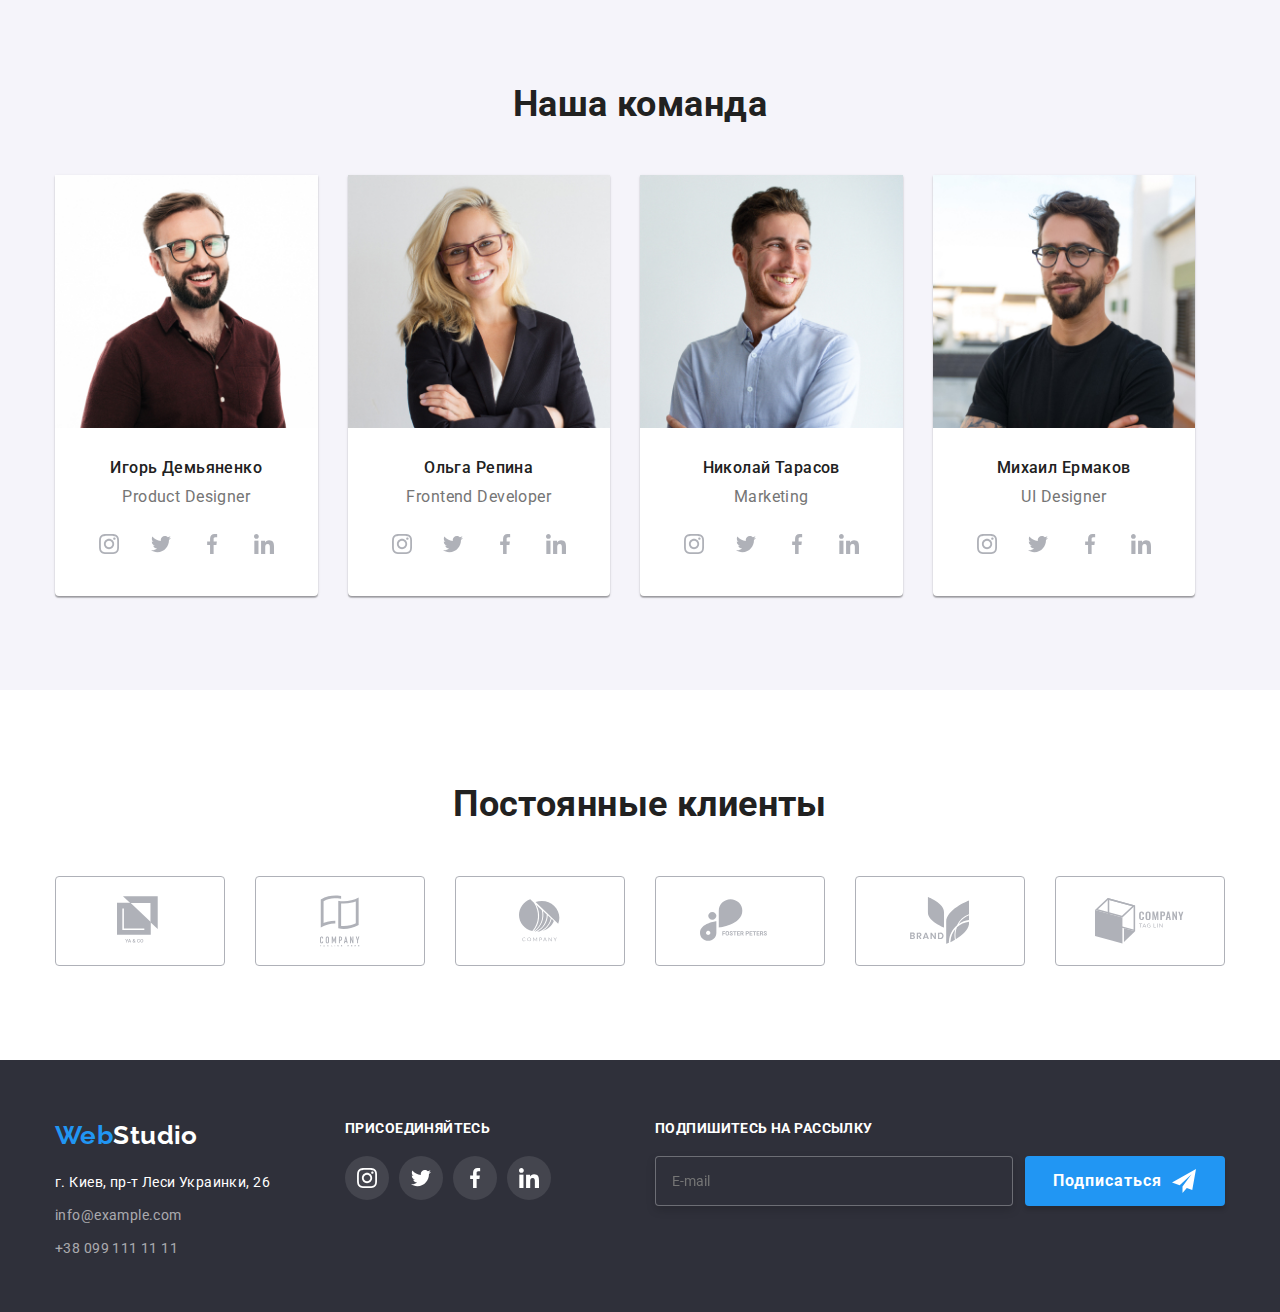
==== commit 6a4c89ad: "header 768 адап" ====
--- a/index.html
+++ b/index.html
@@ -12,7 +12,7 @@
 
   <!-- HEADER-->
   <body class="page">
-    <!-- <header class="header">
+    <header class="header">
       <div class="container">
         <nav class="navigation">
           <a class="logotipe-link" href="./index.html">Web<span class="logotipe-part">Studio</span></a>
@@ -49,7 +49,7 @@
           </li>
         </ul>
       </div>
-    </header> -->
+    </header>
 
     <!--HERO-->
     <main>
--- a/css/main.min.css
+++ b/css/main.min.css
@@ -1,2 +1,2 @@
-:root{--accent-color: #2196f3;--main-color: #212121;--text-decoration-color: #757575;--card-portfolio-gap: 30px;--background-color: #fff}body{font-family:Roboto, sans-serif;font-size:14px;letter-spacing:0.03em}h1,h2,h3,h4,h5,h6{margin:0;font-family:Roboto}p{margin:0}ul,ol{padding:0;margin:0}a{text-decoration:none}ul{list-style:none}img{display:block;height:auto}.container{padding:0 15px;margin-left:auto;margin-right:auto}@media screen and (min-width: 480px){.container{max-width:480px}}@media screen and (min-width: 768px){.container{max-width:768px}.container-footer{display:flex;flex-wrap:wrap}}@media screen and (min-width: 1200px){.container{max-width:1200px}.container-footer{flex-wrap:nowrap;display:flex;justify-content:space-between;width:1200px}}.modal-btn{display:block;font-family:inherit;min-width:200px;font-size:16px;font-weight:700;line-height:1.875;padding:10px 32px;margin-left:auto;margin-right:auto;letter-spacing:0.06em;color:var(--background-color);background-color:var(--accent-color);box-shadow:0px 4px 4px rgba(0,0,0,0.15);border-radius:4px;transition:all 250ms cubic-bezier(0.4, 0, 0.2, 1);cursor:pointer}.modal-btn:hover,.modal-btn:focus{filter:drop-shadow(0px 4px 4px rgba(0,0,0,0.25))}.backdrop{position:fixed;top:0;left:0;width:100%;height:100%;background-color:rgba(0,0,0,0.2);opacity:1;visibility:visible;pointer-events:auto;transition:all 500ms cubic-bezier(0.4, 0, 0.2, 1)}.modal{position:absolute;top:50%;left:50%;transform:translate(-50%, -50%) scale(1);width:528px;height:581px;background-color:#fff;padding:40px}.button-icon{width:11px;height:11px;fill:#000000;transition:fill 250ms cubic-bezier(0.4, 0, 0.2, 1)}.close-modal{position:absolute;top:8px;right:8px;width:var(--card-portfolio-gap);height:var(--card-portfolio-gap);background-color:transparent;border:1px solid rgba(0,0,0,0.1);border-radius:50%;cursor:pointer}.close-modal:hover .button-icon,.close-modal:focus .button-icon{fill:var(--accent-color);transition:fill 250ms cubic-bezier(0.4, 0, 0.2, 1)}.is-hidden{opacity:0;visibility:hidden;pointer-events:none}.modal-form{display:flex;flex-direction:column}.modal-form-input{display:block;width:100%;height:40px;line-height:1.143;letter-spacing:0.01em;border:1px solid rgba(33,33,33,0.2);border-radius:4px;cursor:pointer;padding-left:42px;transition:border-color 250ms cubic-bezier(0.4, 0, 0.2, 1)}.modal-form-input:focus{outline:none;border-color:var(--accent-color)}.modal-form-field{font-size:12px;line-height:1.167;letter-spacing:0.01em;color:#757575}.modal-form-field:not(:last-child){margin-bottom:10px}.lead{font-size:20px;line-height:1.15;text-align:center;margin-bottom:12px;color:#212121}.modal-form-icon{position:absolute;left:12px;top:50%;transform:translateY(-50%);display:block;width:18px;height:18px;transition:fill 250ms cubic-bezier(0.4, 0, 0.2, 1)}.modal-form-input:focus+.modal-form-icon{fill:var(--accent-color)}.modal-form-input-wrapper{position:relative;display:block;margin-top:4px}.modal-form-message{display:block;width:100%;height:120px;line-height:1.143;letter-spacing:0.01em;border:1px solid rgba(33,33,33,0.2);border-radius:4px;margin-top:4px;resize:none;padding:12px 16px;transition:border-color 250ms cubic-bezier(0.4, 0, 0.2, 1)}.modal-form-message:focus{outline:none;border-color:var(--accent-color)}.modal-form-message::placeholder{color:rgba(117,117,117,0.5)}.visually-hidden{position:absolute;clip:rect(1px 1px 1px 1px);clip:rect(1px, 1px, 1px, 1px);padding:0;border:0;height:1px;width:1px;overflow:hidden}.modal-form-policy-label{min-width:400px;height:24px;line-height:1.714;color:#757575}.modal-form-policy-label::before{display:inline-block;content:"";width:16px;height:15px;margin-right:8px;vertical-align:middle;border-radius:4px;box-shadow:0px 1px 3px rgba(0,0,0,0.12),0px 1px 1px rgba(0,0,0,0.14),0px 2px 1px rgba(0,0,0,0.2);transition:background-color 250ms cubic-bezier(0.4, 0, 0.2, 1)}.modal-form-policy-check:checked+.modal-form-policy-label::before{background-image:url("../imajes/iconcheck.svg");background-repeat:no-repeat;background-position:left}.modal-form-btn{width:200px;margin-left:auto;margin-right:auto;margin-top:var(--card-portfolio-gap);background:#2196f3;font-size:16px;font-weight:700;line-height:1.875;letter-spacing:0.06em;color:var(--background-color);box-shadow:0px 4px 4px rgba(0,0,0,0.15);border-radius:4px;padding:10px 56px;border:0;cursor:pointer;transition:background-color 250ms cubic-bezier(0.4, 0, 0.2, 1)}.modal-form-btn:hover,.modal-form-btn:focus{background-color:#188ce8}.section{padding-top:60px;padding-bottom:60px}.features-section{padding-top:60px;padding-bottom:var(--card-portfolio-gap)}.team-section{padding-bottom:60px;padding-top:var(--card-portfolio-gap);background-color:#f5f4fa}.about-section{display:none}@media screen and (min-width: 1200px){.section{padding-top:94px;padding-bottom:94px}.features-section{padding-top:94px;padding-bottom:47px}.team-section{padding-bottom:94px;padding-top:94px}.about-section{display:block;padding-top:47px;padding-bottom:94px}}.social-list-link{display:flex;justify-content:center;align-items:center;cursor:pointer;width:44px;height:44px;background-color:rgba(255,255,255,0.1);border-radius:50%;transition:background-color 250ms cubic-bezier(0.4, 0, 0.2, 1)}.social-list-link:hover,.social-list-link:focus{background-color:#2196f3}.social-list-link:hover .footer,.social-list-link:focus .footer{background-color:rgba(255,255,255,0.1)}.social-list{justify-content:center;display:flex}.social-team-list{display:flex;justify-content:center}.social-list-icon{width:20px;height:20px;fill:#afb1b8;transition:fill 250ms cubic-bezier(0.4, 0, 0.2, 1)}.social-list-link:hover .social-list-icon,.social-list-link:focus .social-list-icon{fill:var(--background-color)}.social-list-link:hover .social-list-icon .footer,.social-list-link:focus .social-list-icon .footer{fill:var(--background-color)}.social-list-item:not(:last-child){margin-right:10px}@media screen and (min-width: 1200px){.social-team-list{justify-content:space-between}.social-list{display:inline-flex}}.title{font-size:36px;font-weight:700;line-height:1.167;margin-left:auto;margin-right:auto;margin-top:auto;margin-bottom:50px;text-align:center;color:var(--main-color)}.clients-title{font-size:28px;font-weight:700;line-height:1.179;margin-left:auto;margin-right:auto;margin-top:auto;margin-bottom:var(--card-portfolio-gap);text-align:center;color:var(--main-color)}@media screen and (min-width: 1200px){.clients-title{font-size:36px;line-height:1.166;margin-bottom:50px}}.navigation{display:flex;align-items:center}.logotipe-link{width:145px;font-family:Raleway;font-size:26px;font-weight:700;line-height:1.192;margin-right:93px;letter-spacing:0.03em;color:var(--accent-color)}.logotipe-link>.logotipe-part{color:#000000}.header{border-bottom:1px solid #ececec}.navigation-list{display:flex}.navigation-list-item{margin-right:50px}.navigation-list-item:last-child{margin-right:0}.navigation-link.current{display:block;min-width:49px;padding-top:32px;padding-bottom:32px;font-size:14px;font-weight:500;line-height:1.143;letter-spacing:0.02em;color:var(--main-color)}.navigation-list .navigation-link.current{position:relative;color:var(--accent-color)}.navigation-list .navigation-link.current:hover,.navigation-list .navigation-link.current:focus{color:var(--accent-color)}.navigation-list .navigation-link.current ::after{position:absolute;display:block;top:76px;content:"";left:0;width:100%;height:4px;background-color:var(--accent-color);border-radius:2px}.navigation-link{display:block;min-width:49px;padding-top:32px;padding-bottom:32px;font-size:14px;font-weight:500;line-height:1.143;letter-spacing:0.02em;color:var(--main-color)}.navigation-link:hover,.navigation-link:focus{color:var(--accent-color)}.navigation-list .navigation-link:hover,.navigation-list .navigation-link:focus{transition:color 250ms cubic-bezier(0.4, 0, 0.2, 1)}.contact-list{display:flex;padding:0;margin:0;list-style:none}.contact-list-item{margin-right:50px}.contact-list-item:last-child{margin-right:0}.contact-list-item:last-child::before{content:""}.mailto-link{display:flex;align-items:center;min-width:135px;font-style:normal;font-size:14px;font-weight:500;line-height:1.143;padding-top:32px;padding-bottom:32px;letter-spacing:0.02em}.mailto-link:hover,.mailto-link:focus{color:var(--accent-color)}.auth-list .mailto-link:hover,.auth-list .mailto-link:focus{transition:color 250ms cubic-bezier(0.4, 0, 0.2, 1)}.tel-link{display:flex;align-items:center;padding-top:32px;padding-bottom:32px;font-size:14px;font-weight:500;line-height:1.143;letter-spacing:0.02em}.tel-link:hover,.tel-link:focus{color:var(--accent-color)}.auth-list .tel-link:hover,.auth-list .tel-link:focus{transition:color 250ms cubic-bezier(0.4, 0, 0.2, 1)}.phone-list-icon{width:10px;height:16px;margin-right:10px;transition:fill 250ms cubic-bezier(0.4, 0, 0.2, 1);fill:#757575}.tel-link:hover .phone-list-icon,.tel-link:focus .phone-list-icon{fill:var(--accent-color)}.mail-list-icon{width:16px;height:12px;margin-right:10px;transition:fill 250ms cubic-bezier(0.4, 0, 0.2, 1);fill:#757575}.mailto-link:hover .mail-list-icon,.mailto-link:focus .mail-list-icon{fill:var(--accent-color)}.container-hero{padding:118px 0;background-image:linear-gradient(rgba(47,48,58,0.4), rgba(47,48,58,0.4)),url("../imajes/hero/bg-mobile.jpg");background-size:cover}@media screen and (min-device-pixel-ratio: 2), screen and (min-resolution: 192dpi), screen and (min-resolution: 2dppx){.container-hero{background-image:linear-gradient(rgba(47,48,58,0.4), rgba(47,48,58,0.4)),url("../imajes/hero/bg-mobile@2x.jpg")}}.hero-title{width:100%;font-weight:900;margin-top:auto;margin-bottom:30px;margin-left:auto;margin-right:auto;font-size:26px;line-height:1.615;letter-spacing:0.06em;text-align:center;text-transform:uppercase;color:#ffffff}@media screen and (min-width: 768px){.hero-title{max-width:360px;font-size:26px;line-height:1.615}}@media screen and (min-width: 1200px){.hero-title{max-width:696px;font-size:44px;line-height:1.363}}@media screen and (min-width: 768px){.container-hero{min-width:768px;padding:118px 60px;background-image:linear-gradient(rgba(47,48,58,0.4), rgba(47,48,58,0.4)),url("../imajes/hero/bg-tablet.jpg");background-size:cover}}@media screen and (min-device-pixel-ratio: 2) and (min-width: 768px), screen and (min-resolution: 192dpi) and (min-width: 768px), screen and (min-resolution: 2dppx) and (min-width: 768px){.container-hero{background-image:linear-gradient(rgba(47,48,58,0.4), rgba(47,48,58,0.4)),url("../imajes/hero/bg-tablet@2x.jpg")}}@media screen and (min-width: 1200px){.container-hero{min-width:1200px;padding:118px 60px;background-image:linear-gradient(rgba(47,48,58,0.4), rgba(47,48,58,0.4)),url("../imajes/hero/img.jpg");background-size:cover}}@media screen and (min-device-pixel-ratio: 2) and (min-width: 1200px), screen and (min-resolution: 192dpi) and (min-width: 1200px), screen and (min-resolution: 2dppx) and (min-width: 1200px){.container-hero{background-image:linear-gradient(rgba(47,48,58,0.4), rgba(47,48,58,0.4)),url("../imajes/hero/img@2x.jpg")}}.features-title{min-width:270px;font-size:14px;font-weight:700;line-height:1.143;margin-top:0;margin-bottom:10px;text-align:center;text-transform:uppercase;color:var(--main-color)}@media screen and (min-width: 768px){.features-title{text-align:left}}.description{font-size:14px;font-weight:400;line-height:1.714;margin-top:0;margin-bottom:0;color:var(--text-decoration-color)}.item::before{display:block;content:"";width:100%;height:120px;margin-bottom:var(--card-portfolio-gap);background-position:center;background-color:#f5f4fa;border-radius:4px;background-repeat:no-repeat}.item{margin-bottom:var(--card-portfolio-gap)}.item:last-child{margin-bottom:0}.icon-antenna::before{background-image:url(../imajes/icons/antenna.svg)}.icon-clock::before{background-image:url(../imajes/icons/clock.svg)}.icon-diagram::before{background-image:url(../imajes/icons/diagram.svg)}.icon-astronaut::before{background-image:url(../imajes/icons/astronaut.svg)}@media screen and (min-width: 768px){.features-list{display:flex;flex-wrap:wrap}.item{width:354px;margin-right:var(--card-portfolio-gap)}.item:nth-child(n+3){margin-bottom:0}.item:nth-child(2n){margin-right:0}}@media screen and (min-width: 1200px){.features-list .item{flex-basis:calc(100% / 4 - 30px)}.features-list{flex-wrap:nowrap}.item:not(:last-child){margin-right:var(--card-portfolio-gap)}.item{margin-bottom:0}}@media screen and (min-width: 1200px){.about-list{display:flex;flex-wrap:wrap}.about-img{display:block;position:relative;overflow:hidden;margin-top:0;margin-bottom:0}.about-item{flex-basis:calc(100% / 3 - 30px)}.about-item:not(:last-child){margin-right:var(--card-portfolio-gap)}.about-content{position:absolute;display:flex;justify-content:center;width:100%;height:70px;left:0;right:0;bottom:0;padding:27px 83px;background:rgba(47,48,58,0.8) 80%}.label{position:absolute;width:100%;height:16px;font-size:14px;font-weight:700;line-height:1.143;text-align:center;text-transform:uppercase;color:var(--background-color)}.about-img-wrap{position:relative;overflow:hidden}}.team-title{min-width:151px;font-weight:500;font-size:16px;margin-bottom:10px;line-height:1.187;text-align:center;color:var(--main-color)}.team-list-content-wrapper{padding-top:var(--card-portfolio-gap);padding-left:32px;padding-right:32px}.team-description{min-width:130px;font-size:16px;font-weight:400;line-height:1.188;margin-top:10px;margin-bottom:16px;text-align:center;color:var(--text-decoration-color)}.team-item{padding-bottom:24px;width:100%;margin-bottom:var(--card-portfolio-gap);border-radius:0px 0px 4px 4px;box-shadow:0px 1px 3px rgba(0,0,0,0.12),0px 1px 1px rgba(0,0,0,0.14),0px 2px 1px rgba(0,0,0,0.2);background:var(--background-color)}.team-item:last-child{margin-bottom:0}@media screen and (min-width: 768px){.team-list{display:flex;flex-wrap:wrap}.team-description{min-width:76px}.team-item{margin-right:var(--card-portfolio-gap);flex-basis:calc(100% / 2 - 30px)}.team-item:nth-child(n+3){margin-bottom:0}.team-item:nth-child(2n){margin-right:0}}@media screen and (min-width: 1200px){.team-description{min-width:147px}.team-list{flex-wrap:nowrap}.team-item{margin-bottom:0;padding-bottom:var(--card-portfolio-gap);flex-basis:calc(100% / 4 - 30px)}.team-item:not(:last-child){margin-right:var(--card-portfolio-gap)}}.clients-list{display:flex;flex-wrap:wrap;margin-top:-30px;margin-left:-30px}.clients-item{margin-top:var(--card-portfolio-gap);margin-left:var(--card-portfolio-gap);flex-basis:calc(100% / 2 - 30px)}.clients-link{display:flex;justify-content:center;align-items:center;cursor:pointer;height:90px;border:1px solid #afb1b8;box-sizing:border-box;border-radius:4px;transition:border-color 250ms cubic-bezier(0.4, 0, 0.2, 1)}.clients-link:hover,.clients-link:focus{border-color:var(--accent-color)}.icon{transition:fill 250ms cubic-bezier(0.4, 0, 0.2, 1);fill:#afb1b8}.clients-link:hover .icon,.clients-link:focus .icon{fill:var(--accent-color)}@media screen and (min-width: 768px){.clients-item{flex-basis:calc(100% / 3 - 30px)}}@media screen and (min-width: 1200px){.clients-list{flex-wrap:nowrap}.clients-item{flex-basis:calc(100% / 6 - 30px)}}.section-link{display:block}.portfolio-box .section-link:hover,.portfolio-box .section-link:focus{box-shadow:0px 1px 1px rgba(0,0,0,0.12),0px 4px 4px rgba(0,0,0,0.06),1px 4px 6px rgba(0,0,0,0.16)}.portfolio-box{display:flex;flex-wrap:wrap;margin-top:calc(-1 * var(--card-portfolio-gap));margin-left:calc(-1 * var(--card-portfolio-gap))}.portfolio-section{padding-top:94px;padding-bottom:94px;background:var(--background-color)}.portfolio-title{font-size:18px;font-weight:700;line-height:2;margin-top:0;margin-bottom:4px;letter-spacing:0.06em;color:var(--main-color)}.portfolio-description{margin-top:0;margin-bottom:0;font-size:16px;line-height:1.875}.portfolio-list{display:flex;margin-bottom:50px;justify-content:center}.nav-portfolio-item:not(:last-child){margin-right:8px}.portfolio-item{margin-top:var(--card-portfolio-gap);margin-left:var(--card-portfolio-gap);flex-basis:calc(100% / 3 - 30px);cursor:pointer}.items-descriptions{padding-top:20px;padding-right:24px;padding-bottom:20px;padding-left:24px;box-sizing:border-box;background:var(--background-color);border-right:1px solid #eeeeee;border-left:1px solid #eeeeee;border-bottom:1px solid #eeeeee}.portfolio-content{position:absolute;width:370px;left:0;right:0;top:0;bottom:0;padding:63px 24px;background:rgba(33,150,243,0.9) 90%;opacity:0;transition:700ms;transform:translatey(100%)}.section-link:hover .portfolio-content,.section-link:focus .portfolio-content{opacity:1;transform:translatey(0)}.overlay{position:absolute;width:322px;height:168px;text-align:left;font-size:18px;font-weight:400;line-height:1.556;color:var(--background-color)}.portfolio-img-wrap{position:relative;overflow:hidden}.portfolio-btn{font-family:inherit;display:inline-block;font-weight:500;border-radius:4px;padding:6px 22px;line-height:1.625;text-align:center;border:transparent;background-color:#f5f4fa;color:var(--main-color);cursor:pointer;transition:all 250ms cubic-bezier(0.4, 0, 0.2, 1)}.portfolio-btn:hover,.portfolio-btn:focus{color:var(--background-color);background-color:var(--accent-color);box-shadow:0px 3px 1px rgba(0,0,0,0.1),0px 1px 2px rgba(0,0,0,0.08),0px 2px 2px rgba(0,0,0,0.12)}.footer{padding-top:60px;padding-bottom:60px;background-color:#2f303a}.footer-logotipe-link{display:block;font-family:Raleway;font-size:26px;font-weight:700;line-height:1.192;color:var(--accent-color);text-decoration:none}.footer-item{margin-bottom:20px}.footer-item-address:not(:last-child){margin-bottom:9px}.footer-address-list .footer-mailto-link,.footer-address-list .footer-tel-link{transition:color 250ms cubic-bezier(0.4, 0, 0.2, 1)}.footer-map{width:232px;font-style:normal;font-weight:400;line-height:1.714;color:var(--background-color)}.footer-logotipe-link>.logotipe-part{color:var(--background-color)}.address-contact{display:flex;flex-direction:column;align-items:center}.footer-mailto-link{width:232px;font-style:normal;font-weight:400;line-height:1.714;color:rgba(255,255,255,0.6)}.footer-mailto-link:hover,.footer-mailto-link:focus{color:var(--accent-color);outline:none}.footer-tel-link{width:232px;font-style:normal;font-size:14px;font-weight:400;line-height:1.714;color:rgba(255,255,255,0.6)}.footer-tel-link:hover,.footer-tel-link:focus{color:var(--accent-color);outline:none}.footer-address-list .footer-tel-link:hover,.footer-address-list .footer-tel-link:focus{transition:color 250ms cubic-bezier(0.4, 0, 0.2, 1)}.footer-list-first-side{display:block;text-align:center;margin-bottom:60px}.footer-list-second-side{text-align:center;margin-bottom:60px}.footer-title{display:block;min-width:146px;height:16px;font-weight:700;line-height:1.142;text-align:center;margin-bottom:20px;text-transform:uppercase;color:#ffffff}.footer-lead{display:block;font-weight:bold;line-height:1.142;margin-bottom:20px;text-align:center;text-transform:uppercase;color:#ffffff}.footer-form-input{display:block;width:100%;height:50px;margin-left:auto;margin-right:auto;padding-left:16px;color:rgba(255,255,255,0.6);background-color:#2f303a;border:1px solid rgba(255,255,255,0.3);box-sizing:border-box;filter:drop-shadow(0px 4px 4px rgba(0,0,0,0.15));border-radius:4px;outline:none;transition:background-color 250ms cubic-bezier(0.4, 0, 0.2, 1)}.footer-form-input:focus{border-color:#2196f3}.button{display:flex;align-items:center;width:200px;height:50px;flex-shrink:0;padding-left:28px;padding-right:28px;padding-top:10px;padding-bottom:10px;font-weight:bold;font-size:16px;line-height:1.875;letter-spacing:0.06em;color:#ffffff;background:#2196f3;box-shadow:0px 4px 4px rgba(0,0,0,0.15);border-radius:4px;border:0;cursor:pointer;transition:background-color 250ms cubic-bezier(0.4, 0, 0.2, 1)}.button:focus,.button:hover{background-color:#188ce8}.footer-form .footer-form-btn{display:flex;margin-top:20px;margin-left:auto;margin-right:auto}.footer-form-icon{margin-left:10px;width:24px;height:24px;fill:#ffffff}.footer-list-icon{fill:#ffffff}@media screen and (min-width: 768px){.footer{display:flex;height:468px}.footer-item{margin-bottom:30px}.footer-map{text-align:center;width:232px}.footer-mailto-link,.footer-tel-link{text-align:center}.footer-logotipe-link{height:28px;text-align:center}.footer-list-first-side{width:355px;margin-bottom:0}.footer-list-second-side{width:355px;margin-bottom:0;margin-right:auto;margin-left:auto}.footer-list-third-side{margin-top:60px;margin-left:auto;margin-right:auto}.footer-title{margin-bottom:20px;text-align:center;text-transform:uppercase;color:#ffffff}.footer-form-input{width:482px}.footer-form .footer-form-btn{display:flex;margin-top:20px;margin-left:auto;margin-right:auto}}@media screen and (min-width: 1200px){.footer{display:flex;height:252px}.address-contact{align-items:flex-start}.footer-map{text-align:left;width:231px}.footer-logotipe-link{height:31px;font-size:26px;line-height:1.192;text-align:left}.footer-mailto-link{width:231px;text-align:left}.footer-tel-link{width:231px;text-align:left}.footer-title{text-align:left;min-width:145px}.footer-list-first-side{text-align:left;flex-direction:column;width:270px}.footer-list-second-side{text-align:left;width:270px}.footer-list-third-side{margin-top:0;width:570px;margin-right:0}.button{margin-left:12px}.footer-lead{text-align:left}.footer-form{display:flex}.footer-form-input{width:370px}.footer-form .footer-form-btn{margin-top:0;margin-left:12px}}
+:root{--accent-color: #2196f3;--main-color: #212121;--text-decoration-color: #757575;--card-portfolio-gap: 30px;--background-color: #fff}body{font-family:Roboto, sans-serif;font-size:14px;letter-spacing:0.03em}h1,h2,h3,h4,h5,h6{margin:0;font-family:Roboto}p{margin:0}ul,ol{padding:0;margin:0}a{text-decoration:none}ul{list-style:none}img{display:block;width:100%;height:auto}.container{width:100%;padding:0 15px;margin-left:auto;margin-right:auto}@media screen and (min-width: 480px){.container{max-width:480px}}@media screen and (min-width: 768px){.container{max-width:768px}.container-footer{display:flex;flex-wrap:wrap}}@media screen and (min-width: 1200px){.container{max-width:1200px}.container-footer{display:flex;justify-content:space-between;flex-wrap:nowrap}}.modal-btn{display:block;font-family:inherit;min-width:200px;font-size:16px;font-weight:700;line-height:1.875;padding:10px 32px;margin-left:auto;margin-right:auto;letter-spacing:0.06em;color:var(--background-color);background-color:var(--accent-color);box-shadow:0px 4px 4px rgba(0,0,0,0.15);border-radius:4px;transition:all 250ms cubic-bezier(0.4, 0, 0.2, 1);cursor:pointer}.modal-btn:hover,.modal-btn:focus{color:var(--background-color);filter:drop-shadow(0px 4px 4px rgba(0,0,0,0.25))}.backdrop{position:fixed;top:0;left:0;width:100%;height:100%;background-color:rgba(0,0,0,0.2);opacity:1;visibility:visible;pointer-events:auto;transition:all 500ms cubic-bezier(0.4, 0, 0.2, 1)}.modal{position:absolute;top:50%;left:50%;transform:translate(-50%, -50%) scale(1);width:450px;height:609px;background-color:#fff;padding:40px}.button-icon{width:11px;height:11px;fill:#000000;transition:fill 250ms cubic-bezier(0.4, 0, 0.2, 1)}.close-modal{position:absolute;top:8px;right:8px;width:var(--card-portfolio-gap);height:var(--card-portfolio-gap);background-color:transparent;border:1px solid rgba(0,0,0,0.1);border-radius:50%;cursor:pointer}.close-modal:hover .button-icon,.close-modal:focus .button-icon{fill:var(--accent-color);transition:fill 250ms cubic-bezier(0.4, 0, 0.2, 1)}.is-hidden{opacity:0;visibility:hidden;pointer-events:none}.modal-form{display:flex;flex-direction:column}.modal-form-input{display:block;width:100%;height:40px;line-height:1.143;letter-spacing:0.01em;border:1px solid rgba(33,33,33,0.2);border-radius:4px;cursor:pointer;padding-left:42px;transition:border-color 250ms cubic-bezier(0.4, 0, 0.2, 1)}.modal-form-input:focus{outline:none;border-color:var(--accent-color)}.modal-form-field{font-size:12px;line-height:1.167;letter-spacing:0.01em;color:var(--text-decoration-color)}.modal-form-field:not(:last-child){margin-bottom:10px}.lead{font-size:20px;font-weight:700;line-height:1.5;text-align:center;margin-bottom:12px;color:var(--main-color)}.modal-form-icon{position:absolute;left:12px;top:50%;transform:translateY(-50%);display:block;width:18px;height:18px;transition:fill 250ms cubic-bezier(0.4, 0, 0.2, 1)}.modal-form-input:focus+.modal-form-icon{fill:var(--accent-color)}.modal-form-input-wrapper{position:relative;display:block;margin-top:4px}.modal-form-message{display:block;width:100%;height:120px;line-height:1.143;letter-spacing:0.01em;border:1px solid rgba(33,33,33,0.2);border-radius:4px;margin-top:4px;resize:none;padding:12px 16px;transition:border-color 250ms cubic-bezier(0.4, 0, 0.2, 1)}.modal-form-message:focus{outline:none;border-color:var(--accent-color)}.modal-form-message::placeholder{color:rgba(117,117,117,0.5)}.visually-hidden{position:absolute;clip:rect(1px, 1px, 1px, 1px);padding:0;border:0;height:1px;width:1px;overflow:hidden}.modal-form-policy-label{min-width:370px;height:14px;font-size:12px;font-weight:400;line-height:1.167;color:var(--text-decoration-color)}.modal-form-policy-label::before{display:inline-block;content:"";width:16px;height:15px;margin-right:4px;vertical-align:middle;border-radius:4px;box-shadow:0px 1px 3px rgba(0,0,0,0.12),0px 1px 1px rgba(0,0,0,0.14),0px 2px 1px rgba(0,0,0,0.2);transition:background-color 250ms cubic-bezier(0.4, 0, 0.2, 1)}.modal-form-policy-check:checked+.modal-form-policy-label::before{background-image:url("../imajes/iconcheck.svg");background-repeat:no-repeat;background-position:left}.link-policy{color:var(--accent-color);text-decoration-line:underline}.modal-form-btn{width:200px;margin-left:auto;margin-right:auto;margin-top:var(--card-portfolio-gap);font-size:16px;font-weight:700;line-height:1.875;letter-spacing:0.06em;background:var(--accent-color);color:var(--background-color);box-shadow:0px 4px 4px rgba(0,0,0,0.15);border-radius:4px;padding:10px 56px;border:0;cursor:pointer;transition:background-color 250ms cubic-bezier(0.4, 0, 0.2, 1)}.modal-form-btn:hover,.modal-form-btn:focus{background-color:#188ce8}@media screen and (min-width: 1200px){.modal{width:528px;height:581px}.lead{line-height:1.15}.modal-form-policy-label{min-width:400px;height:24px;font-size:14px;font-weight:400;line-height:1.714;color:var(--text-decoration-color)}.modal-form-policy-label::before{margin-right:8px}}.section{padding-top:60px;padding-bottom:60px}.features-section{padding-top:60px;padding-bottom:var(--card-portfolio-gap)}.team-section{padding-bottom:60px;padding-top:var(--card-portfolio-gap);background-color:#f5f4fa}.about-section{display:none}@media screen and (min-width: 1200px){.section{padding-top:94px;padding-bottom:94px}.features-section{padding-top:94px;padding-bottom:47px}.team-section{padding-bottom:94px;padding-top:94px}.about-section{display:block;padding-top:47px;padding-bottom:94px}}.social-list-link{display:flex;justify-content:center;align-items:center;cursor:pointer;width:44px;height:44px;background-color:rgba(255,255,255,0.1);border-radius:50%;transition:background-color 250ms cubic-bezier(0.4, 0, 0.2, 1)}.social-list-link:hover,.social-list-link:focus{background-color:#2196f3}.social-list-link:hover .footer,.social-list-link:focus .footer{background-color:rgba(255,255,255,0.1)}.social-list{justify-content:center;display:flex}.social-team-list{display:flex;justify-content:center}.social-list-icon{width:20px;height:20px;fill:#afb1b8;transition:fill 250ms cubic-bezier(0.4, 0, 0.2, 1)}.social-list-link:hover .social-list-icon,.social-list-link:focus .social-list-icon{fill:var(--background-color)}.social-list-link:hover .social-list-icon .footer,.social-list-link:focus .social-list-icon .footer{fill:var(--background-color)}.social-list-item:not(:last-child){margin-right:10px}@media screen and (min-width: 1200px){.social-team-list{justify-content:space-between}.social-list{display:inline-flex}}.title{font-size:36px;font-weight:700;line-height:1.167;margin-left:auto;margin-right:auto;margin-top:auto;margin-bottom:50px;text-align:center;color:var(--main-color)}.clients-title{font-size:28px;font-weight:700;line-height:1.179;margin-left:auto;margin-right:auto;margin-top:auto;margin-bottom:var(--card-portfolio-gap);text-align:center;color:var(--main-color)}.features-title{min-width:270px;font-size:14px;font-weight:700;line-height:1.143;margin-top:0;margin-bottom:10px;text-align:center;text-transform:uppercase;color:var(--main-color)}@media screen and (min-width: 768px){.features-title{text-align:left}}@media screen and (min-width: 1200px){.clients-title{font-size:36px;line-height:1.166;margin-bottom:50px}}@media screen and (min-width: 768px){.header .container{display:flex;justify-content:space-between}.navigation{display:flex;align-items:center}.logotipe-link{width:134px;font-family:Raleway;font-size:24px;font-weight:700;line-height:1.167;margin-right:88px;color:var(--accent-color)}.logotipe-link>.logotipe-part{color:#000000}.header{border-bottom:1px solid #ececec}.navigation-list{display:flex}.navigation-list-item{margin-right:50px}.navigation-list-item:last-child{margin-right:0}.navigation-link.current{display:block;min-width:49px;padding-top:32px;padding-bottom:32px;font-size:14px;font-weight:500;line-height:1.143;letter-spacing:0.02em;color:var(--main-color)}.navigation-list .navigation-link.current{position:relative;color:var(--accent-color)}.navigation-list .navigation-link.current:hover,.navigation-list .navigation-link.current:focus{color:var(--accent-color)}.navigation-list .navigation-link.current::after{position:absolute;display:block;top:76px;content:"";left:0;width:100%;height:4px;background-color:var(--accent-color);border-radius:2px}.navigation-link{display:block;min-width:49px;padding-top:32px;padding-bottom:32px;font-size:14px;font-weight:500;line-height:1.143;letter-spacing:0.02em;color:var(--main-color);transition:color 250ms cubic-bezier(0.4, 0, 0.2, 1)}.navigation-link:hover,.navigation-link:focus{color:var(--accent-color)}.contact-list-item{margin-left:84px}.contact-list-item::before{content:""}.mailto-link{display:flex;align-items:center;font-size:12px;font-weight:500;line-height:1.167;padding-top:21px;padding-bottom:10px;letter-spacing:0.02em;color:var(--text-decoration-color);transition:color 250ms cubic-bezier(0.4, 0, 0.2, 1)}.mailto-link:hover,.mailto-link:focus{color:var(--accent-color)}.tel-link{display:flex;align-items:center;padding-bottom:21px;font-size:12px;font-weight:500;line-height:1.167;letter-spacing:0.02em;color:var(--text-decoration-color);transition:color 250ms cubic-bezier(0.4, 0, 0.2, 1)}.tel-link:hover,.tel-link:focus{color:var(--accent-color)}.phone-list-icon{width:10px;height:14px;margin-right:8px;transition:fill 250ms cubic-bezier(0.4, 0, 0.2, 1);fill:var(--text-decoration-color)}.tel-link:hover .phone-list-icon,.tel-link:focus .phone-list-icon{fill:var(--accent-color)}.mail-list-icon{width:14px;height:10px;margin-right:8px;transition:fill 250ms cubic-bezier(0.4, 0, 0.2, 1);fill:var(--text-decoration-color)}.mailto-link:hover .mail-list-icon,.mailto-link:focus .mail-list-icon{fill:var(--accent-color)}}@media screen and (min-width: 1200px){.logotipe-link{width:145px;font-size:26px;font-weight:700;line-height:1.192;margin-right:93px}.contact-list{display:flex;padding:0;margin:0;list-style:none}.contact-list-item{margin-right:var(--card-portfolio-gap);margin-left:0}.contact-list-item:last-child{margin-right:0}.contact-list-item:last-child::before{content:""}.mailto-link{min-width:135px;font-size:14px;font-weight:500;line-height:1.143;padding-top:32px;padding-bottom:32px}.tel-link{padding-top:32px;padding-bottom:32px;font-size:14px;font-weight:500;line-height:1.143}.phone-list-icon{width:10px;height:16px;margin-right:10px;transition:fill 250ms cubic-bezier(0.4, 0, 0.2, 1)}.mail-list-icon{width:16px;height:12px;margin-right:10px}}.container-hero{width:100%;padding:118px 0;background-image:linear-gradient(rgba(47,48,58,0.4), rgba(47,48,58,0.4)),url("../imajes/hero/bg-mobile.jpg");background-size:cover}@media screen and (min-device-pixel-ratio: 2), screen and (min-resolution: 192dpi), screen and (min-resolution: 2dppx){.container-hero{background-image:linear-gradient(rgba(47,48,58,0.4), rgba(47,48,58,0.4)),url("../imajes/hero/bg-mobile@2x.jpg")}}.hero-title{width:100%;font-size:26px;font-weight:900;line-height:1.615;margin-top:auto;margin-bottom:30px;margin-left:auto;margin-right:auto;letter-spacing:0.06em;text-align:center;text-transform:uppercase;color:var(--background-color)}@media screen and (min-width: 768px){.hero-title{max-width:360px}}@media screen and (min-width: 1200px){.hero-title{max-width:696px;font-size:44px;line-height:1.363}}@media screen and (min-width: 768px){.container-hero{min-width:768px;padding:118px 60px;background-image:linear-gradient(rgba(47,48,58,0.4), rgba(47,48,58,0.4)),url("../imajes/hero/bg-tablet.jpg");background-size:cover}}@media screen and (min-device-pixel-ratio: 2) and (min-width: 768px), screen and (min-resolution: 192dpi) and (min-width: 768px), screen and (min-resolution: 2dppx) and (min-width: 768px){.container-hero{background-image:linear-gradient(rgba(47,48,58,0.4), rgba(47,48,58,0.4)),url("../imajes/hero/bg-tablet@2x.jpg")}}@media screen and (min-width: 1200px){.container-hero{min-width:1200px;height:600px;padding:200px;background-image:linear-gradient(rgba(47,48,58,0.4), rgba(47,48,58,0.4)),url("../imajes/hero/img.jpg");background-size:cover}}@media screen and (min-device-pixel-ratio: 2) and (min-width: 1200px), screen and (min-resolution: 192dpi) and (min-width: 1200px), screen and (min-resolution: 2dppx) and (min-width: 1200px){.container-hero{background-image:linear-gradient(rgba(47,48,58,0.4), rgba(47,48,58,0.4)),url("../imajes/hero/img@2x.jpg")}}.description{font-size:14px;font-weight:400;line-height:1.714;margin-top:0;margin-bottom:0;color:var(--text-decoration-color)}.item::before{display:block;content:"";width:100%;height:120px;margin-bottom:var(--card-portfolio-gap);background-position:center;background-color:#f5f4fa;border-radius:4px;background-repeat:no-repeat}.item{margin-bottom:var(--card-portfolio-gap)}.item:last-child{margin-bottom:0}.icon-antenna::before{background-image:url(../imajes/icons/antenna.svg)}.icon-clock::before{background-image:url(../imajes/icons/clock.svg)}.icon-diagram::before{background-image:url(../imajes/icons/diagram.svg)}.icon-astronaut::before{background-image:url(../imajes/icons/astronaut.svg)}@media screen and (min-width: 768px){.features-list{display:flex;flex-wrap:wrap}.item{width:354px;margin-right:var(--card-portfolio-gap)}.item:nth-child(n+3){margin-bottom:0}.item:nth-child(2n){margin-right:0}}@media screen and (min-width: 1200px){.features-list .item{flex-basis:calc(100% / 4 - 30px)}.features-list{flex-wrap:nowrap}.item:not(:last-child){margin-right:var(--card-portfolio-gap)}.item{margin-bottom:0}}@media screen and (min-width: 1200px){.about-list{display:flex;flex-wrap:wrap}.about-img{display:block;position:relative;overflow:hidden;margin-top:0;margin-bottom:0}.about-item{flex-basis:calc(100% / 3 - 30px)}.about-item:not(:last-child){margin-right:var(--card-portfolio-gap)}.about-content{position:absolute;display:flex;justify-content:center;width:100%;height:70px;left:0;right:0;bottom:0;padding:27px 83px;background:rgba(47,48,58,0.8) 80%}.label{position:absolute;width:100%;height:16px;font-size:14px;font-weight:700;line-height:1.143;text-align:center;text-transform:uppercase;color:var(--background-color)}.about-img-wrap{position:relative;overflow:hidden}}.team-title{min-width:151px;font-size:16px;font-weight:500;line-height:1.188;margin-bottom:10px;line-height:1.187;text-align:center;color:var(--main-color)}.team-list-content-wrapper{padding-top:var(--card-portfolio-gap);padding-left:32px;padding-right:32px}.team-description{min-width:130px;font-size:16px;font-weight:400;line-height:1.188;margin-top:10px;margin-bottom:16px;text-align:center;color:var(--text-decoration-color)}.team-item{padding-bottom:24px;width:100%;margin-bottom:var(--card-portfolio-gap);border-radius:0px 0px 4px 4px;box-shadow:0px 1px 3px rgba(0,0,0,0.12),0px 1px 1px rgba(0,0,0,0.14),0px 2px 1px rgba(0,0,0,0.2);background:var(--background-color)}.team-item:last-child{margin-bottom:0}@media screen and (min-width: 768px){.team-list{display:flex;flex-wrap:wrap}.team-description{min-width:76px}.team-item{margin-right:var(--card-portfolio-gap);flex-basis:calc(100% / 2 - 30px)}.team-item:nth-child(n+3){margin-bottom:0}.team-item:nth-child(2n){margin-right:0}}@media screen and (min-width: 1200px){.team-description{min-width:147px}.team-list{flex-wrap:nowrap}.team-item{margin-bottom:0;padding-bottom:var(--card-portfolio-gap);flex-basis:calc(100% / 4 - 30px)}.team-item:not(:last-child){margin-right:var(--card-portfolio-gap)}}.clients-list{display:flex;flex-wrap:wrap;margin-top:-30px;margin-left:-30px}.clients-item{margin-top:var(--card-portfolio-gap);margin-left:var(--card-portfolio-gap);flex-basis:calc(100% / 2 - 30px)}.clients-link{display:flex;justify-content:center;align-items:center;cursor:pointer;height:90px;border:1px solid #afb1b8;box-sizing:border-box;border-radius:4px;transition:border-color 250ms cubic-bezier(0.4, 0, 0.2, 1)}.clients-link:hover,.clients-link:focus{border-color:var(--accent-color)}.icon{transition:fill 250ms cubic-bezier(0.4, 0, 0.2, 1);fill:#afb1b8}.clients-link:hover .icon,.clients-link:focus .icon{fill:var(--accent-color)}@media screen and (min-width: 768px){.clients-item{flex-basis:calc(100% / 3 - 30px)}}@media screen and (min-width: 1200px){.clients-list{flex-wrap:nowrap}.clients-item{flex-basis:calc(100% / 6 - 30px)}}.section-link{display:block}.portfolio-box .section-link:hover,.portfolio-box .section-link:focus{box-shadow:0px 1px 1px rgba(0,0,0,0.12),0px 4px 4px rgba(0,0,0,0.06),1px 4px 6px rgba(0,0,0,0.16)}.portfolio-box{display:flex;flex-wrap:wrap;margin-top:calc(-1 * var(--card-portfolio-gap));margin-left:calc(-1 * var(--card-portfolio-gap))}.portfolio-section{padding-top:94px;padding-bottom:94px;background:var(--background-color)}.portfolio-title{font-size:18px;font-weight:700;line-height:2;margin-top:0;margin-bottom:4px;letter-spacing:0.06em;color:var(--main-color)}.portfolio-description{margin-top:0;margin-bottom:0;font-size:16px;line-height:1.875}.portfolio-list{display:flex;margin-bottom:50px;justify-content:center}.nav-portfolio-item:not(:last-child){margin-right:8px}.portfolio-item{margin-top:var(--card-portfolio-gap);margin-left:var(--card-portfolio-gap);flex-basis:calc(100% / 3 - 30px);cursor:pointer}.items-descriptions{padding-top:20px;padding-right:24px;padding-bottom:20px;padding-left:24px;box-sizing:border-box;background:var(--background-color);border-right:1px solid #eeeeee;border-left:1px solid #eeeeee;border-bottom:1px solid #eeeeee}.portfolio-content{position:absolute;width:370px;left:0;right:0;top:0;bottom:0;padding:63px 24px;background:rgba(33,150,243,0.9) 90%;opacity:0;transition:700ms;transform:translatey(100%)}.section-link:hover .portfolio-content,.section-link:focus .portfolio-content{opacity:1;transform:translatey(0)}.overlay{position:absolute;width:322px;height:168px;text-align:left;font-size:18px;font-weight:400;line-height:1.556;color:var(--background-color)}.portfolio-img-wrap{position:relative;overflow:hidden}.portfolio-btn{font-family:inherit;display:inline-block;font-weight:500;border-radius:4px;padding:6px 22px;line-height:1.625;text-align:center;border:transparent;background-color:#f5f4fa;color:var(--main-color);cursor:pointer;transition:all 250ms cubic-bezier(0.4, 0, 0.2, 1)}.portfolio-btn:hover,.portfolio-btn:focus{color:var(--background-color);background-color:var(--accent-color);box-shadow:0px 3px 1px rgba(0,0,0,0.1),0px 1px 2px rgba(0,0,0,0.08),0px 2px 2px rgba(0,0,0,0.12)}.footer{padding-top:60px;padding-bottom:60px;background-color:#2f303a}.footer-logotipe-link{display:block;font-family:Raleway;font-size:26px;font-weight:700;line-height:1.192;color:var(--accent-color);text-decoration:none}.footer-item{margin-bottom:20px}.footer-item-address:not(:last-child){margin-bottom:9px}.footer-address-list .footer-mailto-link,.footer-address-list .footer-tel-link{transition:color 250ms cubic-bezier(0.4, 0, 0.2, 1)}.footer-map{width:232px;font-style:normal;font-size:14px;font-weight:400;line-height:1.714;color:var(--background-color)}.footer-logotipe-link>.logotipe-part{color:var(--background-color)}.address-contact{display:flex;flex-direction:column;align-items:center}.footer-mailto-link{width:232px;font-style:normal;font-size:14px;font-weight:400;line-height:1.714;color:rgba(255,255,255,0.6)}.footer-mailto-link:hover,.footer-mailto-link:focus{color:var(--accent-color)}.footer-tel-link{width:232px;font-style:normal;font-size:14px;font-weight:400;line-height:1.714;color:rgba(255,255,255,0.6)}.footer-tel-link:hover,.footer-tel-link:focus{color:var(--accent-color)}.footer-address-list .footer-tel-link:hover,.footer-address-list .footer-tel-link:focus{transition:color 250ms cubic-bezier(0.4, 0, 0.2, 1)}.footer-list-first-side{display:block;text-align:center;margin-bottom:60px}.footer-list-second-side{text-align:center;margin-bottom:60px}.footer-title{display:block;min-width:146px;height:16px;font-size:14px;font-weight:700;line-height:1.143;text-align:center;margin-bottom:20px;text-transform:uppercase;color:var(--background-color)}.footer-lead{display:block;font-size:14px;font-weight:700;line-height:1.143;margin-bottom:20px;text-align:center;text-transform:uppercase;color:var(--background-color)}.footer-form-input{display:block;width:100%;height:50px;margin-left:auto;margin-right:auto;padding-left:16px;color:rgba(255,255,255,0.6);background-color:#2f303a;border:1px solid rgba(255,255,255,0.3);box-sizing:border-box;filter:drop-shadow(0px 4px 4px rgba(0,0,0,0.15));border-radius:4px;outline:none;transition:background-color 250ms cubic-bezier(0.4, 0, 0.2, 1)}.footer-form-input:focus{border-color:#2196f3}.button{align-items:center;width:200px;height:50px;flex-shrink:0;padding-left:28px;padding-right:28px;padding-top:10px;padding-bottom:10px;font-size:16px;font-weight:700;line-height:1.875;letter-spacing:0.06em;color:var(--background-color);background:#2196f3;box-shadow:0px 4px 4px rgba(0,0,0,0.15);border-radius:4px;border:0;cursor:pointer;transition:background-color 250ms cubic-bezier(0.4, 0, 0.2, 1)}.button:focus,.button:hover{background-color:#188ce8}.footer-form .footer-form-btn{display:flex;margin-top:20px;margin-left:auto;margin-right:auto}.footer-form-icon{margin-left:10px;width:24px;height:24px;fill:var(--background-color)}.footer-list-icon{fill:var(--background-color)}@media screen and (min-width: 768px){.footer{display:flex;height:468px}.footer-item{margin-bottom:var(--card-portfolio-gap)}.footer-map,.footer-mailto-link,.footer-tel-link{text-align:center}.footer-logotipe-link{height:28px;text-align:center}.footer-list-first-side{width:355px;margin-bottom:0}.footer-list-second-side{width:355px;margin-bottom:0;margin-right:auto;margin-left:auto}.footer-list-third-side{margin-top:60px;margin-left:auto;margin-right:auto}.footer-title{margin-bottom:20px;text-align:center;text-transform:uppercase;color:var(--background-color)}.footer-form-input{width:482px}.footer-form .footer-form-btn{display:flex;margin-top:20px;margin-left:auto;margin-right:auto}}@media screen and (min-width: 1200px){.footer{height:252px}.footer-item{margin-bottom:20px}.address-contact{align-items:flex-start}.footer-logotipe-link{height:31px;font-size:26px;font-weight:700;line-height:1.192;text-align:left}.footer-map,.footer-mailto-link,.footer-tel-link{width:231px;text-align:left}.footer-title{text-align:left;min-width:145px}.footer-list-first-side{text-align:left;flex-direction:column;width:270px}.footer-list-second-side{text-align:left;width:270px}.footer-list-third-side{margin-top:0;width:570px;margin-right:0}.button{margin-left:12px}.footer-lead{text-align:left}.footer-form{display:flex}.footer-form-input{width:370px}.footer-form .footer-form-btn{margin-top:0;margin-left:12px}}
 /*# sourceMappingURL=main.min.css.map */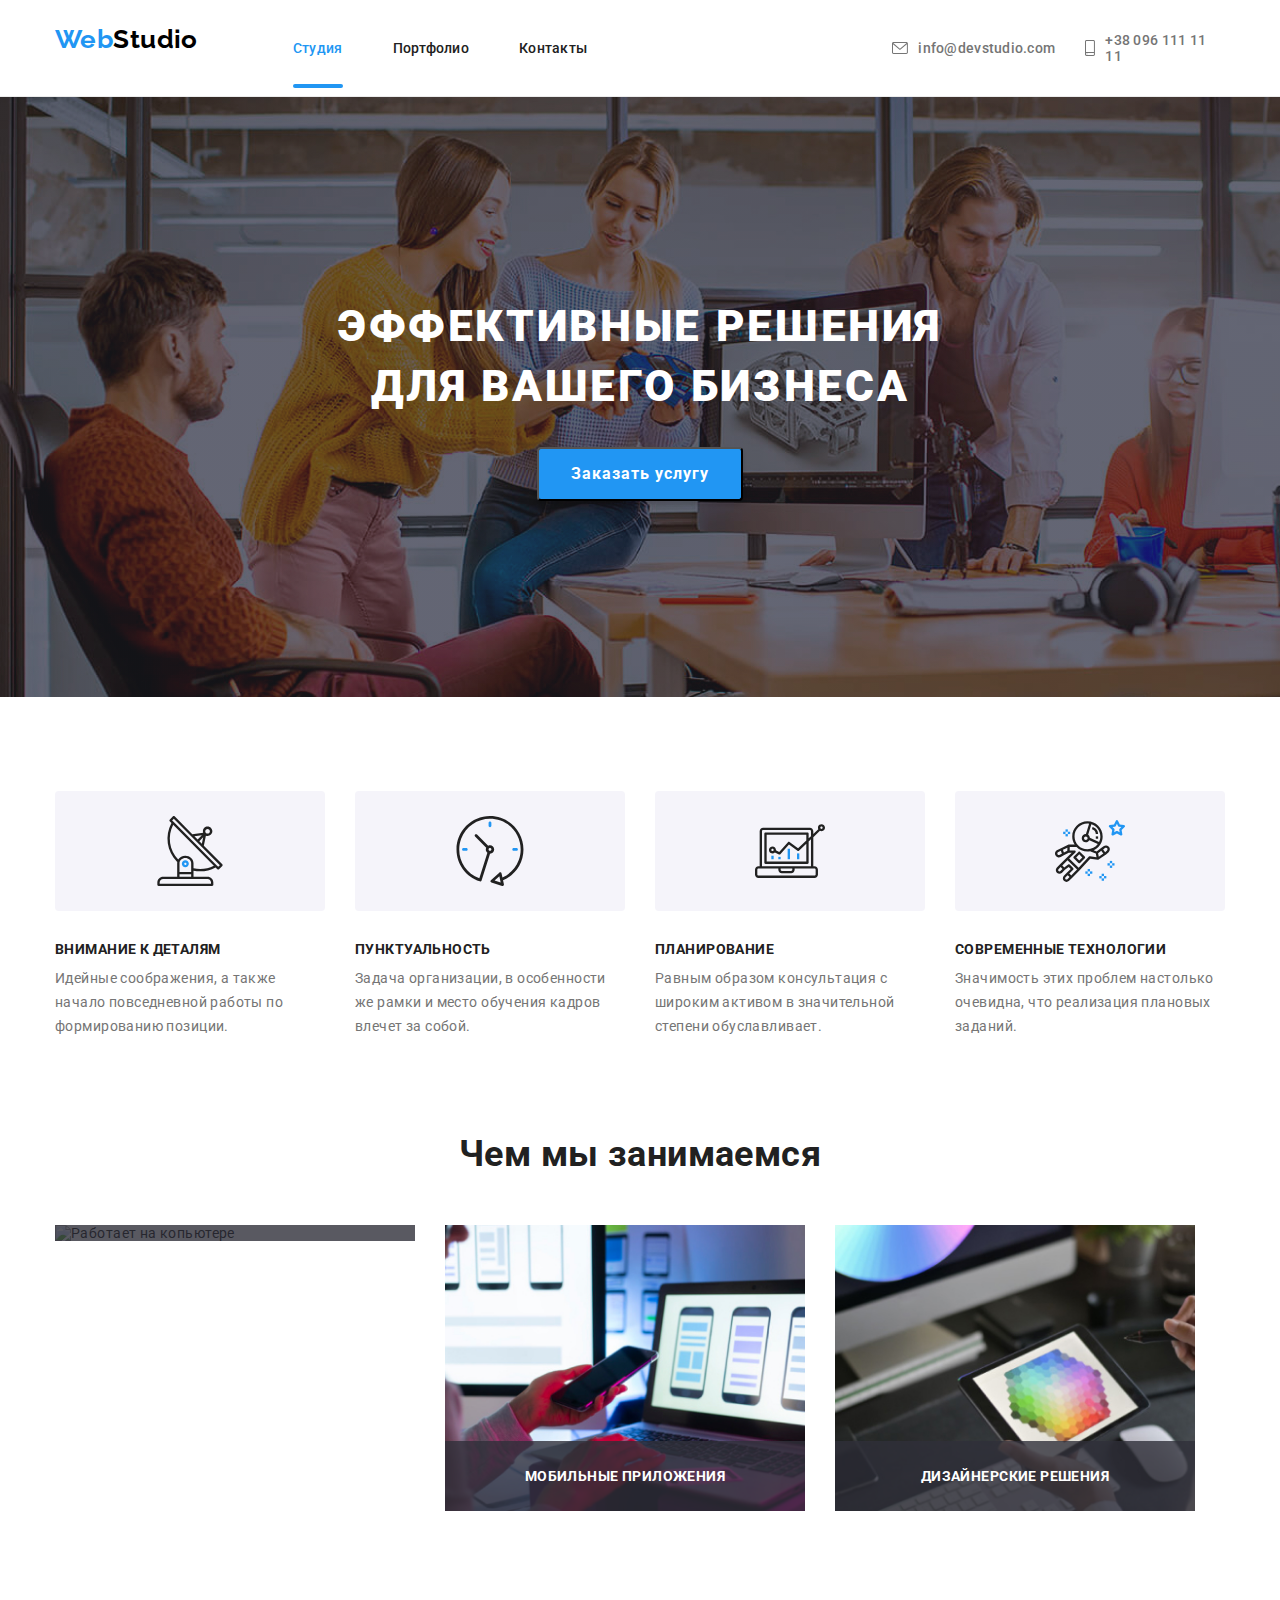
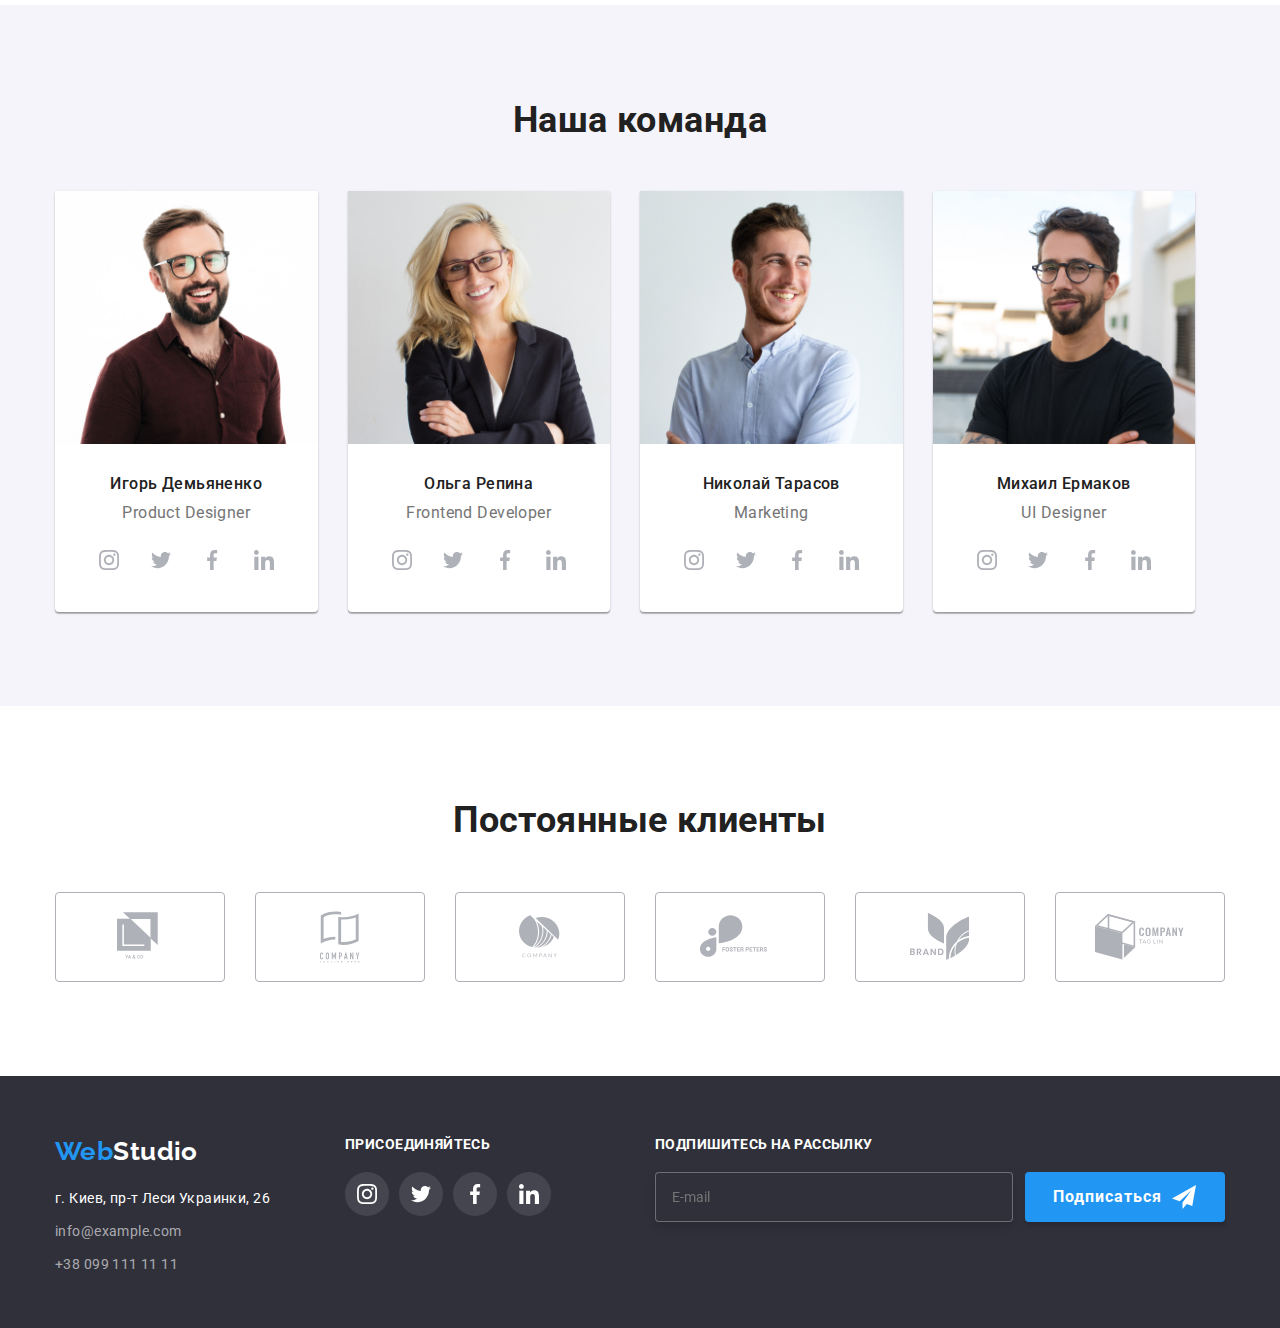
==== commit 5a5ee012: "mobile menu finish" ====
--- a/index.html
+++ b/index.html
@@ -14,9 +14,13 @@
   <body class="page">
     <header class="header">
       <div class="container">
+        <a class="logotipe-link" href="./index.html">Web<span class="logotipe-part">Studio</span></a>
+        <button class="mobile-btn" mobile-menu-open type="button">
+          <svg class="menu-icon">
+            <use href="./imajes/sprite5.svg#icon-menu_24px"></use>
+          </svg>
+        </button>
         <nav class="navigation">
-          <a class="logotipe-link" href="./index.html">Web<span class="logotipe-part">Studio</span></a>
-
           <ul class="navigation-list">
             <li class="navigation-list-item">
               <a href="./" class="navigation-link current">Студия</a>
@@ -28,26 +32,26 @@
               <a href="" class="navigation-link">Контакты</a>
             </li>
           </ul>
+
+          <ul class="contact-list">
+            <li class="contact-list-item">
+              <a class="mailto-link" href="mailto:info@devstudio.com"
+                ><svg class="mail-list-icon">
+                  <use href="./imajes/sprite.svg#icon-mail"></use>
+                </svg>
+                info@devstudio.com
+              </a>
+            </li>
+            <li class="contact-list-item">
+              <a class="tel-link" href="tel:+380961111111"
+                ><svg class="phone-list-icon">
+                  <use href="./imajes/sprite.svg#icon-phone"></use>
+                </svg>
+                +38 096 111 11 11
+              </a>
+            </li>
+          </ul>
         </nav>
-
-        <ul class="contact-list">
-          <li class="contact-list-item">
-            <a class="mailto-link" href="mailto:info@devstudio.com"
-              ><svg class="mail-list-icon">
-                <use href="./imajes/sprite.svg#icon-mail"></use>
-              </svg>
-              info@devstudio.com
-            </a>
-          </li>
-          <li class="contact-list-item">
-            <a class="tel-link" href="tel:+380961111111"
-              ><svg class="phone-list-icon">
-                <use href="./imajes/sprite.svg#icon-phone"></use>
-              </svg>
-              +38 096 111 11 11
-            </a>
-          </li>
-        </ul>
       </div>
     </header>
 
@@ -531,6 +535,51 @@
         </form>
       </div>
     </div>
+
+    <div class="mobile-menu is-open" data-modal-menu>
+      <button type="button" mobile-menu-close class="close-menu">
+        <svg class="close-icon">
+          <use href="./imajes/sprite2.svg#icon-Vector"></use>
+        </svg>
+      </button>
+      <ul class="navigation-list">
+        <li class="navigation-list-item">
+          <a href="./" class="navigation-link current">Студия</a>
+        </li>
+        <li class="navigation-list-item">
+          <a href="./portfolio.html" class="navigation-link">Портфолио</a>
+        </li>
+        <li class="navigation-list-item">
+          <a href="" class="navigation-link">Контакты</a>
+        </li>
+      </ul>
+
+      <ul class="contact-list">
+        <li class="contact-list-item">
+          <a class="tel-link" href="tel:+380961111111"> +38 096 111 11 11 </a>
+        </li>
+        <li class="contact-list-item">
+          <a class="mailto-link" href="mailto:info@devstudio.com"> info@devstudio.com </a>
+        </li>
+      </ul>
+
+      <ul class="social-menu">
+        <li class="mobile-social-item">
+          <a href="" aria-label="Ссылка на Instagram" class="mobile-social-link"> Instagram </a>
+        </li>
+        <li class="mobile-social-item">
+          <a href="" aria-label="Ссылка на Twitter" class="mobile-social-link"> Twitter </a>
+        </li>
+        <li class="mobile-social-item">
+          <a href="" aria-label="Facebook" class="mobile-social-link"> Facebook </a>
+        </li>
+        <li class="mobile-social-item">
+          <a href="" aria-label="Ссылка на Linkedin" class="mobile-social-link"> LinkedIn </a>
+        </li>
+      </ul>
+    </div>
+
+    <script src="./js/menu.js"></script>
     <script src="./js/modal.js"></script>
   </body>
 </html>
--- a/css/main.min.css
+++ b/css/main.min.css
@@ -1,2 +1,2 @@
-:root{--accent-color: #2196f3;--main-color: #212121;--text-decoration-color: #757575;--card-portfolio-gap: 30px;--background-color: #fff}body{font-family:Roboto, sans-serif;font-size:14px;letter-spacing:0.03em}h1,h2,h3,h4,h5,h6{margin:0;font-family:Roboto}p{margin:0}ul,ol{padding:0;margin:0}a{text-decoration:none}ul{list-style:none}img{display:block;width:100%;height:auto}.container{width:100%;padding:0 15px;margin-left:auto;margin-right:auto}@media screen and (min-width: 480px){.container{max-width:480px}}@media screen and (min-width: 768px){.container{max-width:768px}.container-footer{display:flex;flex-wrap:wrap}}@media screen and (min-width: 1200px){.container{max-width:1200px}.container-footer{display:flex;justify-content:space-between;flex-wrap:nowrap}}.modal-btn{display:block;font-family:inherit;min-width:200px;font-size:16px;font-weight:700;line-height:1.875;padding:10px 32px;margin-left:auto;margin-right:auto;letter-spacing:0.06em;color:var(--background-color);background-color:var(--accent-color);box-shadow:0px 4px 4px rgba(0,0,0,0.15);border-radius:4px;transition:all 250ms cubic-bezier(0.4, 0, 0.2, 1);cursor:pointer}.modal-btn:hover,.modal-btn:focus{color:var(--background-color);filter:drop-shadow(0px 4px 4px rgba(0,0,0,0.25))}.backdrop{position:fixed;top:0;left:0;width:100%;height:100%;background-color:rgba(0,0,0,0.2);opacity:1;visibility:visible;pointer-events:auto;transition:all 500ms cubic-bezier(0.4, 0, 0.2, 1)}.modal{position:absolute;top:50%;left:50%;transform:translate(-50%, -50%) scale(1);width:450px;height:609px;background-color:#fff;padding:40px}.button-icon{width:11px;height:11px;fill:#000000;transition:fill 250ms cubic-bezier(0.4, 0, 0.2, 1)}.close-modal{position:absolute;top:8px;right:8px;width:var(--card-portfolio-gap);height:var(--card-portfolio-gap);background-color:transparent;border:1px solid rgba(0,0,0,0.1);border-radius:50%;cursor:pointer}.close-modal:hover .button-icon,.close-modal:focus .button-icon{fill:var(--accent-color);transition:fill 250ms cubic-bezier(0.4, 0, 0.2, 1)}.is-hidden{opacity:0;visibility:hidden;pointer-events:none}.modal-form{display:flex;flex-direction:column}.modal-form-input{display:block;width:100%;height:40px;line-height:1.143;letter-spacing:0.01em;border:1px solid rgba(33,33,33,0.2);border-radius:4px;cursor:pointer;padding-left:42px;transition:border-color 250ms cubic-bezier(0.4, 0, 0.2, 1)}.modal-form-input:focus{outline:none;border-color:var(--accent-color)}.modal-form-field{font-size:12px;line-height:1.167;letter-spacing:0.01em;color:var(--text-decoration-color)}.modal-form-field:not(:last-child){margin-bottom:10px}.lead{font-size:20px;font-weight:700;line-height:1.5;text-align:center;margin-bottom:12px;color:var(--main-color)}.modal-form-icon{position:absolute;left:12px;top:50%;transform:translateY(-50%);display:block;width:18px;height:18px;transition:fill 250ms cubic-bezier(0.4, 0, 0.2, 1)}.modal-form-input:focus+.modal-form-icon{fill:var(--accent-color)}.modal-form-input-wrapper{position:relative;display:block;margin-top:4px}.modal-form-message{display:block;width:100%;height:120px;line-height:1.143;letter-spacing:0.01em;border:1px solid rgba(33,33,33,0.2);border-radius:4px;margin-top:4px;resize:none;padding:12px 16px;transition:border-color 250ms cubic-bezier(0.4, 0, 0.2, 1)}.modal-form-message:focus{outline:none;border-color:var(--accent-color)}.modal-form-message::placeholder{color:rgba(117,117,117,0.5)}.visually-hidden{position:absolute;clip:rect(1px, 1px, 1px, 1px);padding:0;border:0;height:1px;width:1px;overflow:hidden}.modal-form-policy-label{min-width:370px;height:14px;font-size:12px;font-weight:400;line-height:1.167;color:var(--text-decoration-color)}.modal-form-policy-label::before{display:inline-block;content:"";width:16px;height:15px;margin-right:4px;vertical-align:middle;border-radius:4px;box-shadow:0px 1px 3px rgba(0,0,0,0.12),0px 1px 1px rgba(0,0,0,0.14),0px 2px 1px rgba(0,0,0,0.2);transition:background-color 250ms cubic-bezier(0.4, 0, 0.2, 1)}.modal-form-policy-check:checked+.modal-form-policy-label::before{background-image:url("../imajes/iconcheck.svg");background-repeat:no-repeat;background-position:left}.link-policy{color:var(--accent-color);text-decoration-line:underline}.modal-form-btn{width:200px;margin-left:auto;margin-right:auto;margin-top:var(--card-portfolio-gap);font-size:16px;font-weight:700;line-height:1.875;letter-spacing:0.06em;background:var(--accent-color);color:var(--background-color);box-shadow:0px 4px 4px rgba(0,0,0,0.15);border-radius:4px;padding:10px 56px;border:0;cursor:pointer;transition:background-color 250ms cubic-bezier(0.4, 0, 0.2, 1)}.modal-form-btn:hover,.modal-form-btn:focus{background-color:#188ce8}@media screen and (min-width: 1200px){.modal{width:528px;height:581px}.lead{line-height:1.15}.modal-form-policy-label{min-width:400px;height:24px;font-size:14px;font-weight:400;line-height:1.714;color:var(--text-decoration-color)}.modal-form-policy-label::before{margin-right:8px}}.section{padding-top:60px;padding-bottom:60px}.features-section{padding-top:60px;padding-bottom:var(--card-portfolio-gap)}.team-section{padding-bottom:60px;padding-top:var(--card-portfolio-gap);background-color:#f5f4fa}.about-section{display:none}@media screen and (min-width: 1200px){.section{padding-top:94px;padding-bottom:94px}.features-section{padding-top:94px;padding-bottom:47px}.team-section{padding-bottom:94px;padding-top:94px}.about-section{display:block;padding-top:47px;padding-bottom:94px}}.social-list-link{display:flex;justify-content:center;align-items:center;cursor:pointer;width:44px;height:44px;background-color:rgba(255,255,255,0.1);border-radius:50%;transition:background-color 250ms cubic-bezier(0.4, 0, 0.2, 1)}.social-list-link:hover,.social-list-link:focus{background-color:#2196f3}.social-list-link:hover .footer,.social-list-link:focus .footer{background-color:rgba(255,255,255,0.1)}.social-list{justify-content:center;display:flex}.social-team-list{display:flex;justify-content:center}.social-list-icon{width:20px;height:20px;fill:#afb1b8;transition:fill 250ms cubic-bezier(0.4, 0, 0.2, 1)}.social-list-link:hover .social-list-icon,.social-list-link:focus .social-list-icon{fill:var(--background-color)}.social-list-link:hover .social-list-icon .footer,.social-list-link:focus .social-list-icon .footer{fill:var(--background-color)}.social-list-item:not(:last-child){margin-right:10px}@media screen and (min-width: 1200px){.social-team-list{justify-content:space-between}.social-list{display:inline-flex}}.title{font-size:36px;font-weight:700;line-height:1.167;margin-left:auto;margin-right:auto;margin-top:auto;margin-bottom:50px;text-align:center;color:var(--main-color)}.clients-title{font-size:28px;font-weight:700;line-height:1.179;margin-left:auto;margin-right:auto;margin-top:auto;margin-bottom:var(--card-portfolio-gap);text-align:center;color:var(--main-color)}.features-title{min-width:270px;font-size:14px;font-weight:700;line-height:1.143;margin-top:0;margin-bottom:10px;text-align:center;text-transform:uppercase;color:var(--main-color)}@media screen and (min-width: 768px){.features-title{text-align:left}}@media screen and (min-width: 1200px){.clients-title{font-size:36px;line-height:1.166;margin-bottom:50px}}@media screen and (min-width: 768px){.header .container{display:flex;justify-content:space-between}.navigation{display:flex;align-items:center}.logotipe-link{width:134px;font-family:Raleway;font-size:24px;font-weight:700;line-height:1.167;margin-right:88px;color:var(--accent-color)}.logotipe-link>.logotipe-part{color:#000000}.header{border-bottom:1px solid #ececec}.navigation-list{display:flex}.navigation-list-item{margin-right:50px}.navigation-list-item:last-child{margin-right:0}.navigation-link.current{display:block;min-width:49px;padding-top:32px;padding-bottom:32px;font-size:14px;font-weight:500;line-height:1.143;letter-spacing:0.02em;color:var(--main-color)}.navigation-list .navigation-link.current{position:relative;color:var(--accent-color)}.navigation-list .navigation-link.current:hover,.navigation-list .navigation-link.current:focus{color:var(--accent-color)}.navigation-list .navigation-link.current::after{position:absolute;display:block;top:76px;content:"";left:0;width:100%;height:4px;background-color:var(--accent-color);border-radius:2px}.navigation-link{display:block;min-width:49px;padding-top:32px;padding-bottom:32px;font-size:14px;font-weight:500;line-height:1.143;letter-spacing:0.02em;color:var(--main-color);transition:color 250ms cubic-bezier(0.4, 0, 0.2, 1)}.navigation-link:hover,.navigation-link:focus{color:var(--accent-color)}.contact-list-item{margin-left:84px}.contact-list-item::before{content:""}.mailto-link{display:flex;align-items:center;font-size:12px;font-weight:500;line-height:1.167;padding-top:21px;padding-bottom:10px;letter-spacing:0.02em;color:var(--text-decoration-color);transition:color 250ms cubic-bezier(0.4, 0, 0.2, 1)}.mailto-link:hover,.mailto-link:focus{color:var(--accent-color)}.tel-link{display:flex;align-items:center;padding-bottom:21px;font-size:12px;font-weight:500;line-height:1.167;letter-spacing:0.02em;color:var(--text-decoration-color);transition:color 250ms cubic-bezier(0.4, 0, 0.2, 1)}.tel-link:hover,.tel-link:focus{color:var(--accent-color)}.phone-list-icon{width:10px;height:14px;margin-right:8px;transition:fill 250ms cubic-bezier(0.4, 0, 0.2, 1);fill:var(--text-decoration-color)}.tel-link:hover .phone-list-icon,.tel-link:focus .phone-list-icon{fill:var(--accent-color)}.mail-list-icon{width:14px;height:10px;margin-right:8px;transition:fill 250ms cubic-bezier(0.4, 0, 0.2, 1);fill:var(--text-decoration-color)}.mailto-link:hover .mail-list-icon,.mailto-link:focus .mail-list-icon{fill:var(--accent-color)}}@media screen and (min-width: 1200px){.logotipe-link{width:145px;font-size:26px;font-weight:700;line-height:1.192;margin-right:93px}.contact-list{display:flex;padding:0;margin:0;list-style:none}.contact-list-item{margin-right:var(--card-portfolio-gap);margin-left:0}.contact-list-item:last-child{margin-right:0}.contact-list-item:last-child::before{content:""}.mailto-link{min-width:135px;font-size:14px;font-weight:500;line-height:1.143;padding-top:32px;padding-bottom:32px}.tel-link{padding-top:32px;padding-bottom:32px;font-size:14px;font-weight:500;line-height:1.143}.phone-list-icon{width:10px;height:16px;margin-right:10px;transition:fill 250ms cubic-bezier(0.4, 0, 0.2, 1)}.mail-list-icon{width:16px;height:12px;margin-right:10px}}.container-hero{width:100%;padding:118px 0;background-image:linear-gradient(rgba(47,48,58,0.4), rgba(47,48,58,0.4)),url("../imajes/hero/bg-mobile.jpg");background-size:cover}@media screen and (min-device-pixel-ratio: 2), screen and (min-resolution: 192dpi), screen and (min-resolution: 2dppx){.container-hero{background-image:linear-gradient(rgba(47,48,58,0.4), rgba(47,48,58,0.4)),url("../imajes/hero/bg-mobile@2x.jpg")}}.hero-title{width:100%;font-size:26px;font-weight:900;line-height:1.615;margin-top:auto;margin-bottom:30px;margin-left:auto;margin-right:auto;letter-spacing:0.06em;text-align:center;text-transform:uppercase;color:var(--background-color)}@media screen and (min-width: 768px){.hero-title{max-width:360px}}@media screen and (min-width: 1200px){.hero-title{max-width:696px;font-size:44px;line-height:1.363}}@media screen and (min-width: 768px){.container-hero{min-width:768px;padding:118px 60px;background-image:linear-gradient(rgba(47,48,58,0.4), rgba(47,48,58,0.4)),url("../imajes/hero/bg-tablet.jpg");background-size:cover}}@media screen and (min-device-pixel-ratio: 2) and (min-width: 768px), screen and (min-resolution: 192dpi) and (min-width: 768px), screen and (min-resolution: 2dppx) and (min-width: 768px){.container-hero{background-image:linear-gradient(rgba(47,48,58,0.4), rgba(47,48,58,0.4)),url("../imajes/hero/bg-tablet@2x.jpg")}}@media screen and (min-width: 1200px){.container-hero{min-width:1200px;height:600px;padding:200px;background-image:linear-gradient(rgba(47,48,58,0.4), rgba(47,48,58,0.4)),url("../imajes/hero/img.jpg");background-size:cover}}@media screen and (min-device-pixel-ratio: 2) and (min-width: 1200px), screen and (min-resolution: 192dpi) and (min-width: 1200px), screen and (min-resolution: 2dppx) and (min-width: 1200px){.container-hero{background-image:linear-gradient(rgba(47,48,58,0.4), rgba(47,48,58,0.4)),url("../imajes/hero/img@2x.jpg")}}.description{font-size:14px;font-weight:400;line-height:1.714;margin-top:0;margin-bottom:0;color:var(--text-decoration-color)}.item::before{display:block;content:"";width:100%;height:120px;margin-bottom:var(--card-portfolio-gap);background-position:center;background-color:#f5f4fa;border-radius:4px;background-repeat:no-repeat}.item{margin-bottom:var(--card-portfolio-gap)}.item:last-child{margin-bottom:0}.icon-antenna::before{background-image:url(../imajes/icons/antenna.svg)}.icon-clock::before{background-image:url(../imajes/icons/clock.svg)}.icon-diagram::before{background-image:url(../imajes/icons/diagram.svg)}.icon-astronaut::before{background-image:url(../imajes/icons/astronaut.svg)}@media screen and (min-width: 768px){.features-list{display:flex;flex-wrap:wrap}.item{width:354px;margin-right:var(--card-portfolio-gap)}.item:nth-child(n+3){margin-bottom:0}.item:nth-child(2n){margin-right:0}}@media screen and (min-width: 1200px){.features-list .item{flex-basis:calc(100% / 4 - 30px)}.features-list{flex-wrap:nowrap}.item:not(:last-child){margin-right:var(--card-portfolio-gap)}.item{margin-bottom:0}}@media screen and (min-width: 1200px){.about-list{display:flex;flex-wrap:wrap}.about-img{display:block;position:relative;overflow:hidden;margin-top:0;margin-bottom:0}.about-item{flex-basis:calc(100% / 3 - 30px)}.about-item:not(:last-child){margin-right:var(--card-portfolio-gap)}.about-content{position:absolute;display:flex;justify-content:center;width:100%;height:70px;left:0;right:0;bottom:0;padding:27px 83px;background:rgba(47,48,58,0.8) 80%}.label{position:absolute;width:100%;height:16px;font-size:14px;font-weight:700;line-height:1.143;text-align:center;text-transform:uppercase;color:var(--background-color)}.about-img-wrap{position:relative;overflow:hidden}}.team-title{min-width:151px;font-size:16px;font-weight:500;line-height:1.188;margin-bottom:10px;line-height:1.187;text-align:center;color:var(--main-color)}.team-list-content-wrapper{padding-top:var(--card-portfolio-gap);padding-left:32px;padding-right:32px}.team-description{min-width:130px;font-size:16px;font-weight:400;line-height:1.188;margin-top:10px;margin-bottom:16px;text-align:center;color:var(--text-decoration-color)}.team-item{padding-bottom:24px;width:100%;margin-bottom:var(--card-portfolio-gap);border-radius:0px 0px 4px 4px;box-shadow:0px 1px 3px rgba(0,0,0,0.12),0px 1px 1px rgba(0,0,0,0.14),0px 2px 1px rgba(0,0,0,0.2);background:var(--background-color)}.team-item:last-child{margin-bottom:0}@media screen and (min-width: 768px){.team-list{display:flex;flex-wrap:wrap}.team-description{min-width:76px}.team-item{margin-right:var(--card-portfolio-gap);flex-basis:calc(100% / 2 - 30px)}.team-item:nth-child(n+3){margin-bottom:0}.team-item:nth-child(2n){margin-right:0}}@media screen and (min-width: 1200px){.team-description{min-width:147px}.team-list{flex-wrap:nowrap}.team-item{margin-bottom:0;padding-bottom:var(--card-portfolio-gap);flex-basis:calc(100% / 4 - 30px)}.team-item:not(:last-child){margin-right:var(--card-portfolio-gap)}}.clients-list{display:flex;flex-wrap:wrap;margin-top:-30px;margin-left:-30px}.clients-item{margin-top:var(--card-portfolio-gap);margin-left:var(--card-portfolio-gap);flex-basis:calc(100% / 2 - 30px)}.clients-link{display:flex;justify-content:center;align-items:center;cursor:pointer;height:90px;border:1px solid #afb1b8;box-sizing:border-box;border-radius:4px;transition:border-color 250ms cubic-bezier(0.4, 0, 0.2, 1)}.clients-link:hover,.clients-link:focus{border-color:var(--accent-color)}.icon{transition:fill 250ms cubic-bezier(0.4, 0, 0.2, 1);fill:#afb1b8}.clients-link:hover .icon,.clients-link:focus .icon{fill:var(--accent-color)}@media screen and (min-width: 768px){.clients-item{flex-basis:calc(100% / 3 - 30px)}}@media screen and (min-width: 1200px){.clients-list{flex-wrap:nowrap}.clients-item{flex-basis:calc(100% / 6 - 30px)}}.section-link{display:block}.portfolio-box .section-link:hover,.portfolio-box .section-link:focus{box-shadow:0px 1px 1px rgba(0,0,0,0.12),0px 4px 4px rgba(0,0,0,0.06),1px 4px 6px rgba(0,0,0,0.16)}.portfolio-box{display:flex;flex-wrap:wrap;margin-top:calc(-1 * var(--card-portfolio-gap));margin-left:calc(-1 * var(--card-portfolio-gap))}.portfolio-section{padding-top:94px;padding-bottom:94px;background:var(--background-color)}.portfolio-title{font-size:18px;font-weight:700;line-height:2;margin-top:0;margin-bottom:4px;letter-spacing:0.06em;color:var(--main-color)}.portfolio-description{margin-top:0;margin-bottom:0;font-size:16px;line-height:1.875}.portfolio-list{display:flex;margin-bottom:50px;justify-content:center}.nav-portfolio-item:not(:last-child){margin-right:8px}.portfolio-item{margin-top:var(--card-portfolio-gap);margin-left:var(--card-portfolio-gap);flex-basis:calc(100% / 3 - 30px);cursor:pointer}.items-descriptions{padding-top:20px;padding-right:24px;padding-bottom:20px;padding-left:24px;box-sizing:border-box;background:var(--background-color);border-right:1px solid #eeeeee;border-left:1px solid #eeeeee;border-bottom:1px solid #eeeeee}.portfolio-content{position:absolute;width:370px;left:0;right:0;top:0;bottom:0;padding:63px 24px;background:rgba(33,150,243,0.9) 90%;opacity:0;transition:700ms;transform:translatey(100%)}.section-link:hover .portfolio-content,.section-link:focus .portfolio-content{opacity:1;transform:translatey(0)}.overlay{position:absolute;width:322px;height:168px;text-align:left;font-size:18px;font-weight:400;line-height:1.556;color:var(--background-color)}.portfolio-img-wrap{position:relative;overflow:hidden}.portfolio-btn{font-family:inherit;display:inline-block;font-weight:500;border-radius:4px;padding:6px 22px;line-height:1.625;text-align:center;border:transparent;background-color:#f5f4fa;color:var(--main-color);cursor:pointer;transition:all 250ms cubic-bezier(0.4, 0, 0.2, 1)}.portfolio-btn:hover,.portfolio-btn:focus{color:var(--background-color);background-color:var(--accent-color);box-shadow:0px 3px 1px rgba(0,0,0,0.1),0px 1px 2px rgba(0,0,0,0.08),0px 2px 2px rgba(0,0,0,0.12)}.footer{padding-top:60px;padding-bottom:60px;background-color:#2f303a}.footer-logotipe-link{display:block;font-family:Raleway;font-size:26px;font-weight:700;line-height:1.192;color:var(--accent-color);text-decoration:none}.footer-item{margin-bottom:20px}.footer-item-address:not(:last-child){margin-bottom:9px}.footer-address-list .footer-mailto-link,.footer-address-list .footer-tel-link{transition:color 250ms cubic-bezier(0.4, 0, 0.2, 1)}.footer-map{width:232px;font-style:normal;font-size:14px;font-weight:400;line-height:1.714;color:var(--background-color)}.footer-logotipe-link>.logotipe-part{color:var(--background-color)}.address-contact{display:flex;flex-direction:column;align-items:center}.footer-mailto-link{width:232px;font-style:normal;font-size:14px;font-weight:400;line-height:1.714;color:rgba(255,255,255,0.6)}.footer-mailto-link:hover,.footer-mailto-link:focus{color:var(--accent-color)}.footer-tel-link{width:232px;font-style:normal;font-size:14px;font-weight:400;line-height:1.714;color:rgba(255,255,255,0.6)}.footer-tel-link:hover,.footer-tel-link:focus{color:var(--accent-color)}.footer-address-list .footer-tel-link:hover,.footer-address-list .footer-tel-link:focus{transition:color 250ms cubic-bezier(0.4, 0, 0.2, 1)}.footer-list-first-side{display:block;text-align:center;margin-bottom:60px}.footer-list-second-side{text-align:center;margin-bottom:60px}.footer-title{display:block;min-width:146px;height:16px;font-size:14px;font-weight:700;line-height:1.143;text-align:center;margin-bottom:20px;text-transform:uppercase;color:var(--background-color)}.footer-lead{display:block;font-size:14px;font-weight:700;line-height:1.143;margin-bottom:20px;text-align:center;text-transform:uppercase;color:var(--background-color)}.footer-form-input{display:block;width:100%;height:50px;margin-left:auto;margin-right:auto;padding-left:16px;color:rgba(255,255,255,0.6);background-color:#2f303a;border:1px solid rgba(255,255,255,0.3);box-sizing:border-box;filter:drop-shadow(0px 4px 4px rgba(0,0,0,0.15));border-radius:4px;outline:none;transition:background-color 250ms cubic-bezier(0.4, 0, 0.2, 1)}.footer-form-input:focus{border-color:#2196f3}.button{align-items:center;width:200px;height:50px;flex-shrink:0;padding-left:28px;padding-right:28px;padding-top:10px;padding-bottom:10px;font-size:16px;font-weight:700;line-height:1.875;letter-spacing:0.06em;color:var(--background-color);background:#2196f3;box-shadow:0px 4px 4px rgba(0,0,0,0.15);border-radius:4px;border:0;cursor:pointer;transition:background-color 250ms cubic-bezier(0.4, 0, 0.2, 1)}.button:focus,.button:hover{background-color:#188ce8}.footer-form .footer-form-btn{display:flex;margin-top:20px;margin-left:auto;margin-right:auto}.footer-form-icon{margin-left:10px;width:24px;height:24px;fill:var(--background-color)}.footer-list-icon{fill:var(--background-color)}@media screen and (min-width: 768px){.footer{display:flex;height:468px}.footer-item{margin-bottom:var(--card-portfolio-gap)}.footer-map,.footer-mailto-link,.footer-tel-link{text-align:center}.footer-logotipe-link{height:28px;text-align:center}.footer-list-first-side{width:355px;margin-bottom:0}.footer-list-second-side{width:355px;margin-bottom:0;margin-right:auto;margin-left:auto}.footer-list-third-side{margin-top:60px;margin-left:auto;margin-right:auto}.footer-title{margin-bottom:20px;text-align:center;text-transform:uppercase;color:var(--background-color)}.footer-form-input{width:482px}.footer-form .footer-form-btn{display:flex;margin-top:20px;margin-left:auto;margin-right:auto}}@media screen and (min-width: 1200px){.footer{height:252px}.footer-item{margin-bottom:20px}.address-contact{align-items:flex-start}.footer-logotipe-link{height:31px;font-size:26px;font-weight:700;line-height:1.192;text-align:left}.footer-map,.footer-mailto-link,.footer-tel-link{width:231px;text-align:left}.footer-title{text-align:left;min-width:145px}.footer-list-first-side{text-align:left;flex-direction:column;width:270px}.footer-list-second-side{text-align:left;width:270px}.footer-list-third-side{margin-top:0;width:570px;margin-right:0}.button{margin-left:12px}.footer-lead{text-align:left}.footer-form{display:flex}.footer-form-input{width:370px}.footer-form .footer-form-btn{margin-top:0;margin-left:12px}}
+:root{--accent-color: #2196f3;--main-color: #212121;--text-decoration-color: #757575;--card-portfolio-gap: 30px;--background-color: #fff}body{font-family:Roboto, sans-serif;font-size:14px;letter-spacing:0.03em}h1,h2,h3,h4,h5,h6{margin:0;font-family:Roboto}p{margin:0}ul,ol{padding:0;margin:0}a{text-decoration:none}ul{list-style:none}img{display:block;width:100%;height:auto}.container{width:100%;padding:0 15px;margin-left:auto;margin-right:auto}.header .container{display:flex}@media screen and (min-width: 480px){.container{max-width:480px}}@media screen and (min-width: 768px){.container{max-width:768px}.container-footer{display:flex;flex-wrap:wrap}}@media screen and (min-width: 1200px){.container{max-width:1200px}.container-footer{display:flex;justify-content:space-between;flex-wrap:nowrap}}.mobile-menu.is-open{opacity:1;visibility:visible;pointer-events:auto}.mobile-btn{display:block;margin-left:auto;fill:var(--main-color);border:none;background-color:transparent;transition:fill 250ms cubic-bezier(0.4, 0, 0.2, 1);cursor:pointer}.mobile-btn:hover,.mobile-btn:focus{transition:fill 250ms cubic-bezier(0.4, 0, 0.2, 1);fill:var(--accent-color)}.modal-btn{display:block;font-family:inherit;min-width:200px;font-size:16px;font-weight:700;line-height:1.875;padding:10px 32px;margin-left:auto;margin-right:auto;letter-spacing:0.06em;color:var(--background-color);background-color:var(--accent-color);box-shadow:0px 4px 4px rgba(0,0,0,0.15);border-radius:4px;transition:all 250ms cubic-bezier(0.4, 0, 0.2, 1);cursor:pointer}.modal-btn:hover,.modal-btn:focus{color:var(--background-color);filter:drop-shadow(0px 4px 4px rgba(0,0,0,0.25))}.open-menu{display:inline-flex;margin-left:auto;margin-right:auto;padding:0;border:none;z-index:999;top:10px;right:15px}.open-menu:hover,.open-menu:focus{fill:var(--accent-color)}.close-menu{position:absolute;top:10px;right:15px;width:40px;height:40px;background-color:transparent;border:none;transition:fill 250ms cubic-bezier(0.4, 0, 0.2, 1);cursor:pointer}@media screen and (min-width: 768px){.mobile-btn{display:none}.close-menu{display:none}}.mobile-menu{position:fixed;z-index:100;display:flex;flex-direction:column;top:0;left:0;width:100%;height:100vh;max-height:796px;overflow:scroll;padding:45px 40px;background-color:var(--background-color);opacity:0;visibility:hidden;pointer-events:none}@media screen and (min-width: 768px){.mobile-menu{display:none}}.backdrop{position:fixed;top:0;left:0;width:100%;height:100%;background-color:rgba(0,0,0,0.2);opacity:1;visibility:visible;pointer-events:auto;transition:all 500ms cubic-bezier(0.4, 0, 0.2, 1)}.modal{position:absolute;top:50%;left:50%;transform:translate(-50%, -50%) scale(1);width:450px;height:609px;background-color:#fff;padding:40px}.button-icon{width:11px;height:11px;fill:#000000;transition:fill 250ms cubic-bezier(0.4, 0, 0.2, 1)}.close-modal{position:absolute;top:8px;right:8px;width:var(--card-portfolio-gap);height:var(--card-portfolio-gap);background-color:transparent;border:1px solid rgba(0,0,0,0.1);border-radius:50%;cursor:pointer}.close-modal:hover .button-icon,.close-modal:focus .button-icon{fill:var(--accent-color);transition:fill 250ms cubic-bezier(0.4, 0, 0.2, 1)}.is-hidden{opacity:0;visibility:hidden;pointer-events:none}.modal-form{display:flex;flex-direction:column}.modal-form-input{display:block;width:100%;height:40px;line-height:1.143;letter-spacing:0.01em;border:1px solid rgba(33,33,33,0.2);border-radius:4px;cursor:pointer;padding-left:42px;transition:border-color 250ms cubic-bezier(0.4, 0, 0.2, 1)}.modal-form-input:focus{outline:none;border-color:var(--accent-color)}.modal-form-field{font-size:12px;line-height:1.167;letter-spacing:0.01em;color:var(--text-decoration-color)}.modal-form-field:not(:last-child){margin-bottom:10px}.lead{font-size:20px;font-weight:700;line-height:1.5;text-align:center;margin-bottom:12px;color:var(--main-color)}.modal-form-icon{position:absolute;left:12px;top:50%;transform:translateY(-50%);display:block;width:18px;height:18px;transition:fill 250ms cubic-bezier(0.4, 0, 0.2, 1)}.modal-form-input:focus+.modal-form-icon{fill:var(--accent-color)}.modal-form-input-wrapper{position:relative;display:block;margin-top:4px}.modal-form-message{display:block;width:100%;height:120px;line-height:1.143;letter-spacing:0.01em;border:1px solid rgba(33,33,33,0.2);border-radius:4px;margin-top:4px;resize:none;padding:12px 16px;transition:border-color 250ms cubic-bezier(0.4, 0, 0.2, 1)}.modal-form-message:focus{outline:none;border-color:var(--accent-color)}.modal-form-message::placeholder{color:rgba(117,117,117,0.5)}.visually-hidden{position:absolute;clip:rect(1px, 1px, 1px, 1px);padding:0;border:0;height:1px;width:1px;overflow:hidden}.modal-form-policy-label{min-width:370px;height:14px;font-size:12px;font-weight:400;line-height:1.167;color:var(--text-decoration-color)}.modal-form-policy-label::before{display:inline-block;content:"";width:16px;height:15px;margin-right:4px;vertical-align:middle;border-radius:4px;box-shadow:0px 1px 3px rgba(0,0,0,0.12),0px 1px 1px rgba(0,0,0,0.14),0px 2px 1px rgba(0,0,0,0.2);transition:background-color 250ms cubic-bezier(0.4, 0, 0.2, 1)}.modal-form-policy-check:checked+.modal-form-policy-label::before{background-image:url("../imajes/iconcheck.svg");background-repeat:no-repeat;background-position:left}.link-policy{color:var(--accent-color);text-decoration-line:underline}.modal-form-btn{width:200px;margin-left:auto;margin-right:auto;margin-top:var(--card-portfolio-gap);font-size:16px;font-weight:700;line-height:1.875;letter-spacing:0.06em;background:var(--accent-color);color:var(--background-color);box-shadow:0px 4px 4px rgba(0,0,0,0.15);border-radius:4px;padding:10px 56px;border:0;cursor:pointer;transition:background-color 250ms cubic-bezier(0.4, 0, 0.2, 1)}.modal-form-btn:hover,.modal-form-btn:focus{background-color:#188ce8}@media screen and (min-width: 1200px){.modal{width:528px;height:581px}.lead{line-height:1.15}.modal-form-policy-label{min-width:400px;height:24px;font-size:14px;font-weight:400;line-height:1.714;color:var(--text-decoration-color)}.modal-form-policy-label::before{margin-right:8px}}.section{padding-top:60px;padding-bottom:60px}.features-section{padding-top:60px;padding-bottom:var(--card-portfolio-gap)}.team-section{padding-bottom:60px;padding-top:var(--card-portfolio-gap);background-color:#f5f4fa}.about-section{display:none}@media screen and (min-width: 1200px){.section{padding-top:94px;padding-bottom:94px}.features-section{padding-top:94px;padding-bottom:47px}.team-section{padding-bottom:94px;padding-top:94px}.about-section{display:block;padding-top:47px;padding-bottom:94px}}.social-list-link{display:flex;justify-content:center;align-items:center;cursor:pointer;width:44px;height:44px;background-color:rgba(255,255,255,0.1);border-radius:50%;transition:background-color 250ms cubic-bezier(0.4, 0, 0.2, 1)}.social-list-link:hover,.social-list-link:focus{background-color:#2196f3}.social-list-link:hover .footer,.social-list-link:focus .footer{background-color:rgba(255,255,255,0.1)}.social-list{justify-content:center;display:flex}.social-team-list{display:flex;justify-content:center}.social-list-icon{width:20px;height:20px;fill:#afb1b8;transition:fill 250ms cubic-bezier(0.4, 0, 0.2, 1)}.social-list-link:hover .social-list-icon,.social-list-link:focus .social-list-icon{fill:var(--background-color)}.social-list-link:hover .social-list-icon .footer,.social-list-link:focus .social-list-icon .footer{fill:var(--background-color)}.social-list-item:not(:last-child){margin-right:10px}@media screen and (min-width: 1200px){.social-team-list{justify-content:space-between}.social-list{display:inline-flex}}.title{font-size:36px;font-weight:700;line-height:1.167;margin-left:auto;margin-right:auto;margin-top:auto;margin-bottom:50px;text-align:center;color:var(--main-color)}.clients-title{font-size:28px;font-weight:700;line-height:1.179;margin-left:auto;margin-right:auto;margin-top:auto;margin-bottom:var(--card-portfolio-gap);text-align:center;color:var(--main-color)}.features-title{min-width:270px;font-size:14px;font-weight:700;line-height:1.143;margin-top:0;margin-bottom:10px;text-align:center;text-transform:uppercase;color:var(--main-color)}@media screen and (min-width: 768px){.features-title{text-align:left}}@media screen and (min-width: 1200px){.clients-title{font-size:36px;line-height:1.166;margin-bottom:50px}}.menu-icon{width:24px;height:16px;left:425px;top:10px}.close-icon{width:18.67px;height:18.67px}.contact-list .mobile-menu{margin-bottom:306px}.logotipe-link{width:134px;font-family:Raleway;font-size:24px;font-weight:700;line-height:1.167;margin-right:88px;margin-top:16px;margin-bottom:16px;color:var(--accent-color)}.logotipe-link>.logotipe-part{color:#000000}.header{border-bottom:1px solid #ececec}.navigation{display:none}.navigation-link.current{display:block;font-size:40px;font-weight:500;line-height:1.175;letter-spacing:0.02em;color:var(--main-color);transition:color 250ms cubic-bezier(0.4, 0, 0.2, 1)}.navigation-list .navigation-link.current{position:relative;color:var(--accent-color)}.navigation-list .navigation-link.current:hover,.navigation-list .navigation-link.current:focus{color:var(--accent-color)}.navigation-link{display:block;font-size:40px;font-weight:500;line-height:1.175;letter-spacing:0.02em;color:var(--main-color);transition:color 250ms cubic-bezier(0.4, 0, 0.2, 1)}.navigation-link:hover,.navigation-link:focus{color:var(--accent-color)}.navigation-list-item:not(:last-child){margin-bottom:32px}.navigation-list-item:last-child{margin-bottom:302px}.contact-list{display:block;margin-bottom:64px}.contact-list::before{content:""}.contact-list-item:not(:last-child){margin-bottom:32px}.mailto-link{font-size:24px;font-weight:500;line-height:1.167;letter-spacing:0.02em;color:var(--text-decoration-color);transition:color 250ms cubic-bezier(0.4, 0, 0.2, 1)}.mailto-link:hover,.mailto-link:focus{color:var(--accent-color)}.tel-link{padding-bottom:21px;font-size:34px;font-weight:500;line-height:1.176;letter-spacing:0.02em;color:var(--accent-color);transition:color 250ms cubic-bezier(0.4, 0, 0.2, 1)}.social-menu{display:flex}.mobile-social-item:not(:last-child){margin-right:10px;padding-right:10px;border-right:1px solid rgba(33,33,33,0.2)}.mobile-social-link{font-size:18px;font-weight:500;line-height:1.222;letter-spacing:0.02em;color:var(--accent-color);cursor:pointer}@media screen and (min-width: 768px){.logotipe-link{margin-top:26px;margin-bottom:26px}.navigation{display:flex;align-items:center}.navigation-list{display:flex;align-items:center}.navigation-list-item:not(:last-child){margin-right:50px;margin-bottom:0}.navigation-list-item:last-child{margin-bottom:0}.navigation-link.current{padding-top:32px;padding-bottom:32px;font-size:14px;font-weight:500;line-height:1.143}.navigation-list .navigation-link.current::after{position:absolute;display:block;top:76px;content:"";left:0;width:100%;height:4px;background-color:var(--accent-color);border-radius:2px}.navigation-link{padding-top:32px;padding-bottom:32px;font-size:14px;font-weight:500;line-height:1.143}.contact-list{display:block;margin-left:84px;margin-bottom:0}.contact-list::before{content:""}.contact-list-item:not(:last-child){margin-bottom:10px}.mailto-link{display:flex;align-items:center;font-size:12px;font-weight:500;line-height:1.167;padding-top:21px}.tel-link{display:flex;align-items:center;padding-bottom:21px;font-size:12px;font-weight:500;line-height:1.167;color:var(--text-decoration-color)}.tel-link:hover,.tel-link:focus{color:var(--accent-color)}.phone-list-icon{display:flex;width:10px;height:14px;margin-right:8px;transition:fill 250ms cubic-bezier(0.4, 0, 0.2, 1);fill:var(--text-decoration-color)}.tel-link:hover .phone-list-icon,.tel-link:focus .phone-list-icon{fill:var(--accent-color)}.mail-list-icon{display:flex;width:14px;height:10px;margin-right:8px;transition:fill 250ms cubic-bezier(0.4, 0, 0.2, 1);fill:var(--text-decoration-color)}.mailto-link:hover .mail-list-icon,.mailto-link:focus .mail-list-icon{fill:var(--accent-color)}}@media screen and (min-width: 768px) and (min-width: 1200px){.logotipe-link{width:145px;font-size:26px;font-weight:700;line-height:1.192;margin-right:93px;margin-top:24px;margin-bottom:25px}.contact-list{display:flex;align-items:center;padding:0;margin:0;margin-left:305px;list-style:none}.contact-list-item:not(:last-child){margin-right:var(--card-portfolio-gap);margin-bottom:0}.mailto-link{display:flex;align-items:center;min-width:135px;font-size:14px;font-weight:500;line-height:1.143;padding-top:32px;padding-bottom:32px}.tel-link{display:flex;align-items:center;min-width:122px;padding-top:32px;padding-bottom:32px;font-size:14px;font-weight:500;line-height:1.143}.phone-list-icon{width:10px;height:16px;margin-right:10px;transition:fill 250ms cubic-bezier(0.4, 0, 0.2, 1)}.mail-list-icon{width:16px;height:12px;margin-right:10px}}.container-hero{width:100%;padding:118px 0;background-image:linear-gradient(rgba(47,48,58,0.4), rgba(47,48,58,0.4)),url("../imajes/hero/bg-mobile.jpg");background-size:cover}@media screen and (min-device-pixel-ratio: 2), screen and (min-resolution: 192dpi), screen and (min-resolution: 2dppx){.container-hero{background-image:linear-gradient(rgba(47,48,58,0.4), rgba(47,48,58,0.4)),url("../imajes/hero/bg-mobile@2x.jpg")}}.hero-title{width:100%;font-size:26px;font-weight:900;line-height:1.615;margin-top:auto;margin-bottom:30px;margin-left:auto;margin-right:auto;letter-spacing:0.06em;text-align:center;text-transform:uppercase;color:var(--background-color)}@media screen and (min-width: 768px){.hero-title{max-width:360px}}@media screen and (min-width: 1200px){.hero-title{max-width:696px;font-size:44px;line-height:1.363}}@media screen and (min-width: 768px){.container-hero{min-width:768px;padding:118px 60px;background-image:linear-gradient(rgba(47,48,58,0.4), rgba(47,48,58,0.4)),url("../imajes/hero/bg-tablet.jpg");background-size:cover}}@media screen and (min-device-pixel-ratio: 2) and (min-width: 768px), screen and (min-resolution: 192dpi) and (min-width: 768px), screen and (min-resolution: 2dppx) and (min-width: 768px){.container-hero{background-image:linear-gradient(rgba(47,48,58,0.4), rgba(47,48,58,0.4)),url("../imajes/hero/bg-tablet@2x.jpg")}}@media screen and (min-width: 1200px){.container-hero{min-width:1200px;height:600px;padding:200px;background-image:linear-gradient(rgba(47,48,58,0.4), rgba(47,48,58,0.4)),url("../imajes/hero/img.jpg");background-size:cover}}@media screen and (min-device-pixel-ratio: 2) and (min-width: 1200px), screen and (min-resolution: 192dpi) and (min-width: 1200px), screen and (min-resolution: 2dppx) and (min-width: 1200px){.container-hero{background-image:linear-gradient(rgba(47,48,58,0.4), rgba(47,48,58,0.4)),url("../imajes/hero/img@2x.jpg")}}.description{font-size:14px;font-weight:400;line-height:1.714;margin-top:0;margin-bottom:0;color:var(--text-decoration-color)}.item::before{display:block;content:"";width:100%;height:120px;margin-bottom:var(--card-portfolio-gap);background-position:center;background-color:#f5f4fa;border-radius:4px;background-repeat:no-repeat}.item{margin-bottom:var(--card-portfolio-gap)}.item:last-child{margin-bottom:0}.icon-antenna::before{background-image:url(../imajes/icons/antenna.svg)}.icon-clock::before{background-image:url(../imajes/icons/clock.svg)}.icon-diagram::before{background-image:url(../imajes/icons/diagram.svg)}.icon-astronaut::before{background-image:url(../imajes/icons/astronaut.svg)}@media screen and (min-width: 768px){.features-list{display:flex;flex-wrap:wrap}.item{width:354px;margin-right:var(--card-portfolio-gap)}.item:nth-child(n+3){margin-bottom:0}.item:nth-child(2n){margin-right:0}}@media screen and (min-width: 1200px){.features-list .item{flex-basis:calc(100% / 4 - 30px)}.features-list{flex-wrap:nowrap}.item:not(:last-child){margin-right:var(--card-portfolio-gap)}.item{margin-bottom:0}}@media screen and (min-width: 1200px){.about-list{display:flex;flex-wrap:wrap}.about-img{display:block;position:relative;overflow:hidden;margin-top:0;margin-bottom:0}.about-item{flex-basis:calc(100% / 3 - 30px)}.about-item:not(:last-child){margin-right:var(--card-portfolio-gap)}.about-content{position:absolute;display:flex;justify-content:center;width:100%;height:70px;left:0;right:0;bottom:0;padding:27px 83px;background:rgba(47,48,58,0.8) 80%}.label{position:absolute;width:100%;height:16px;font-size:14px;font-weight:700;line-height:1.143;text-align:center;text-transform:uppercase;color:var(--background-color)}.about-img-wrap{position:relative;overflow:hidden}}.team-title{min-width:151px;font-size:16px;font-weight:500;line-height:1.188;margin-bottom:10px;line-height:1.187;text-align:center;color:var(--main-color)}.team-list-content-wrapper{padding-top:var(--card-portfolio-gap);padding-left:32px;padding-right:32px}.team-description{min-width:130px;font-size:16px;font-weight:400;line-height:1.188;margin-top:10px;margin-bottom:16px;text-align:center;color:var(--text-decoration-color)}.team-item{padding-bottom:24px;width:100%;margin-bottom:var(--card-portfolio-gap);border-radius:0px 0px 4px 4px;box-shadow:0px 1px 3px rgba(0,0,0,0.12),0px 1px 1px rgba(0,0,0,0.14),0px 2px 1px rgba(0,0,0,0.2);background:var(--background-color)}.team-item:last-child{margin-bottom:0}@media screen and (min-width: 768px){.team-list{display:flex;flex-wrap:wrap}.team-description{min-width:76px}.team-item{margin-right:var(--card-portfolio-gap);flex-basis:calc(100% / 2 - 30px)}.team-item:nth-child(n+3){margin-bottom:0}.team-item:nth-child(2n){margin-right:0}}@media screen and (min-width: 1200px){.team-description{min-width:147px}.team-list{flex-wrap:nowrap}.team-item{margin-bottom:0;padding-bottom:var(--card-portfolio-gap);flex-basis:calc(100% / 4 - 30px)}.team-item:not(:last-child){margin-right:var(--card-portfolio-gap)}}.clients-list{display:flex;flex-wrap:wrap;margin-top:-30px;margin-left:-30px}.clients-item{margin-top:var(--card-portfolio-gap);margin-left:var(--card-portfolio-gap);flex-basis:calc(100% / 2 - 30px)}.clients-link{display:flex;justify-content:center;align-items:center;cursor:pointer;height:90px;border:1px solid #afb1b8;box-sizing:border-box;border-radius:4px;transition:border-color 250ms cubic-bezier(0.4, 0, 0.2, 1)}.clients-link:hover,.clients-link:focus{border-color:var(--accent-color)}.icon{transition:fill 250ms cubic-bezier(0.4, 0, 0.2, 1);fill:#afb1b8}.clients-link:hover .icon,.clients-link:focus .icon{fill:var(--accent-color)}@media screen and (min-width: 768px){.clients-item{flex-basis:calc(100% / 3 - 30px)}}@media screen and (min-width: 1200px){.clients-list{flex-wrap:nowrap}.clients-item{flex-basis:calc(100% / 6 - 30px)}}.section-link{display:block}.portfolio-box .section-link:hover,.portfolio-box .section-link:focus{box-shadow:0px 1px 1px rgba(0,0,0,0.12),0px 4px 4px rgba(0,0,0,0.06),1px 4px 6px rgba(0,0,0,0.16)}.portfolio-box{display:flex;flex-wrap:wrap;margin-top:calc(-1 * var(--card-portfolio-gap));margin-left:calc(-1 * var(--card-portfolio-gap))}.portfolio-section{padding-top:94px;padding-bottom:94px;background:var(--background-color)}.portfolio-title{font-size:18px;font-weight:700;line-height:2;margin-top:0;margin-bottom:4px;letter-spacing:0.06em;color:var(--main-color)}.portfolio-description{margin-top:0;margin-bottom:0;font-size:16px;line-height:1.875}.portfolio-list{display:flex;margin-bottom:50px;justify-content:center}.nav-portfolio-item:not(:last-child){margin-right:8px}.portfolio-item{margin-top:var(--card-portfolio-gap);margin-left:var(--card-portfolio-gap);flex-basis:calc(100% / 3 - 30px);cursor:pointer}.items-descriptions{padding-top:20px;padding-right:24px;padding-bottom:20px;padding-left:24px;box-sizing:border-box;background:var(--background-color);border-right:1px solid #eeeeee;border-left:1px solid #eeeeee;border-bottom:1px solid #eeeeee}.portfolio-content{position:absolute;width:370px;left:0;right:0;top:0;bottom:0;padding:63px 24px;background:rgba(33,150,243,0.9) 90%;opacity:0;transition:700ms;transform:translatey(100%)}.section-link:hover .portfolio-content,.section-link:focus .portfolio-content{opacity:1;transform:translatey(0)}.overlay{position:absolute;width:322px;height:168px;text-align:left;font-size:18px;font-weight:400;line-height:1.556;color:var(--background-color)}.portfolio-img-wrap{position:relative;overflow:hidden}.portfolio-btn{font-family:inherit;display:inline-block;font-weight:500;border-radius:4px;padding:6px 22px;line-height:1.625;text-align:center;border:transparent;background-color:#f5f4fa;color:var(--main-color);cursor:pointer;transition:all 250ms cubic-bezier(0.4, 0, 0.2, 1)}.portfolio-btn:hover,.portfolio-btn:focus{color:var(--background-color);background-color:var(--accent-color);box-shadow:0px 3px 1px rgba(0,0,0,0.1),0px 1px 2px rgba(0,0,0,0.08),0px 2px 2px rgba(0,0,0,0.12)}.footer{padding-top:60px;padding-bottom:60px;background-color:#2f303a}.footer-logotipe-link{display:block;font-family:Raleway;font-size:26px;font-weight:700;line-height:1.192;color:var(--accent-color);text-decoration:none}.footer-item{margin-bottom:20px}.footer-item-address:not(:last-child){margin-bottom:9px}.footer-address-list .footer-mailto-link,.footer-address-list .footer-tel-link{transition:color 250ms cubic-bezier(0.4, 0, 0.2, 1)}.footer-map{width:232px;font-style:normal;font-size:14px;font-weight:400;line-height:1.714;color:var(--background-color)}.footer-logotipe-link>.logotipe-part{color:var(--background-color)}.address-contact{display:flex;flex-direction:column;align-items:center}.footer-mailto-link{width:232px;font-style:normal;font-size:14px;font-weight:400;line-height:1.714;color:rgba(255,255,255,0.6)}.footer-mailto-link:hover,.footer-mailto-link:focus{color:var(--accent-color)}.footer-tel-link{width:232px;font-style:normal;font-size:14px;font-weight:400;line-height:1.714;color:rgba(255,255,255,0.6)}.footer-tel-link:hover,.footer-tel-link:focus{color:var(--accent-color)}.footer-address-list .footer-tel-link:hover,.footer-address-list .footer-tel-link:focus{transition:color 250ms cubic-bezier(0.4, 0, 0.2, 1)}.footer-list-first-side{display:block;text-align:center;margin-bottom:60px}.footer-list-second-side{text-align:center;margin-bottom:60px}.footer-title{display:block;min-width:146px;height:16px;font-size:14px;font-weight:700;line-height:1.143;text-align:center;margin-bottom:20px;text-transform:uppercase;color:var(--background-color)}.footer-lead{display:block;font-size:14px;font-weight:700;line-height:1.143;margin-bottom:20px;text-align:center;text-transform:uppercase;color:var(--background-color)}.footer-form-input{display:block;width:100%;height:50px;margin-left:auto;margin-right:auto;padding-left:16px;color:rgba(255,255,255,0.6);background-color:#2f303a;border:1px solid rgba(255,255,255,0.3);box-sizing:border-box;filter:drop-shadow(0px 4px 4px rgba(0,0,0,0.15));border-radius:4px;outline:none;transition:background-color 250ms cubic-bezier(0.4, 0, 0.2, 1)}.footer-form-input:focus{border-color:#2196f3}.button{align-items:center;width:200px;height:50px;flex-shrink:0;padding-left:28px;padding-right:28px;padding-top:10px;padding-bottom:10px;font-size:16px;font-weight:700;line-height:1.875;letter-spacing:0.06em;color:var(--background-color);background:#2196f3;box-shadow:0px 4px 4px rgba(0,0,0,0.15);border-radius:4px;border:0;cursor:pointer;transition:background-color 250ms cubic-bezier(0.4, 0, 0.2, 1)}.button:focus,.button:hover{background-color:#188ce8}.footer-form .footer-form-btn{display:flex;margin-top:20px;margin-left:auto;margin-right:auto}.footer-form-icon{margin-left:10px;width:24px;height:24px;fill:var(--background-color)}.footer-list-icon{fill:var(--background-color)}@media screen and (min-width: 768px){.footer{display:flex;height:468px}.footer-item{margin-bottom:var(--card-portfolio-gap)}.footer-map,.footer-mailto-link,.footer-tel-link{text-align:center}.footer-logotipe-link{height:28px;text-align:center}.footer-list-first-side{width:355px;margin-bottom:0}.footer-list-second-side{width:355px;margin-bottom:0;margin-right:auto;margin-left:auto}.footer-list-third-side{margin-top:60px;margin-left:auto;margin-right:auto}.footer-title{margin-bottom:20px;text-align:center;text-transform:uppercase;color:var(--background-color)}.footer-form-input{width:482px}.footer-form .footer-form-btn{display:flex;margin-top:20px;margin-left:auto;margin-right:auto}}@media screen and (min-width: 1200px){.footer{height:252px}.footer-item{margin-bottom:20px}.address-contact{align-items:flex-start}.footer-logotipe-link{height:31px;font-size:26px;font-weight:700;line-height:1.192;text-align:left}.footer-map,.footer-mailto-link,.footer-tel-link{width:231px;text-align:left}.footer-title{text-align:left;min-width:145px}.footer-list-first-side{text-align:left;flex-direction:column;width:270px}.footer-list-second-side{text-align:left;width:270px}.footer-list-third-side{margin-top:0;width:570px;margin-right:0}.button{margin-left:12px}.footer-lead{text-align:left}.footer-form{display:flex}.footer-form-input{width:370px}.footer-form .footer-form-btn{margin-top:0;margin-left:12px}}
 /*# sourceMappingURL=main.min.css.map */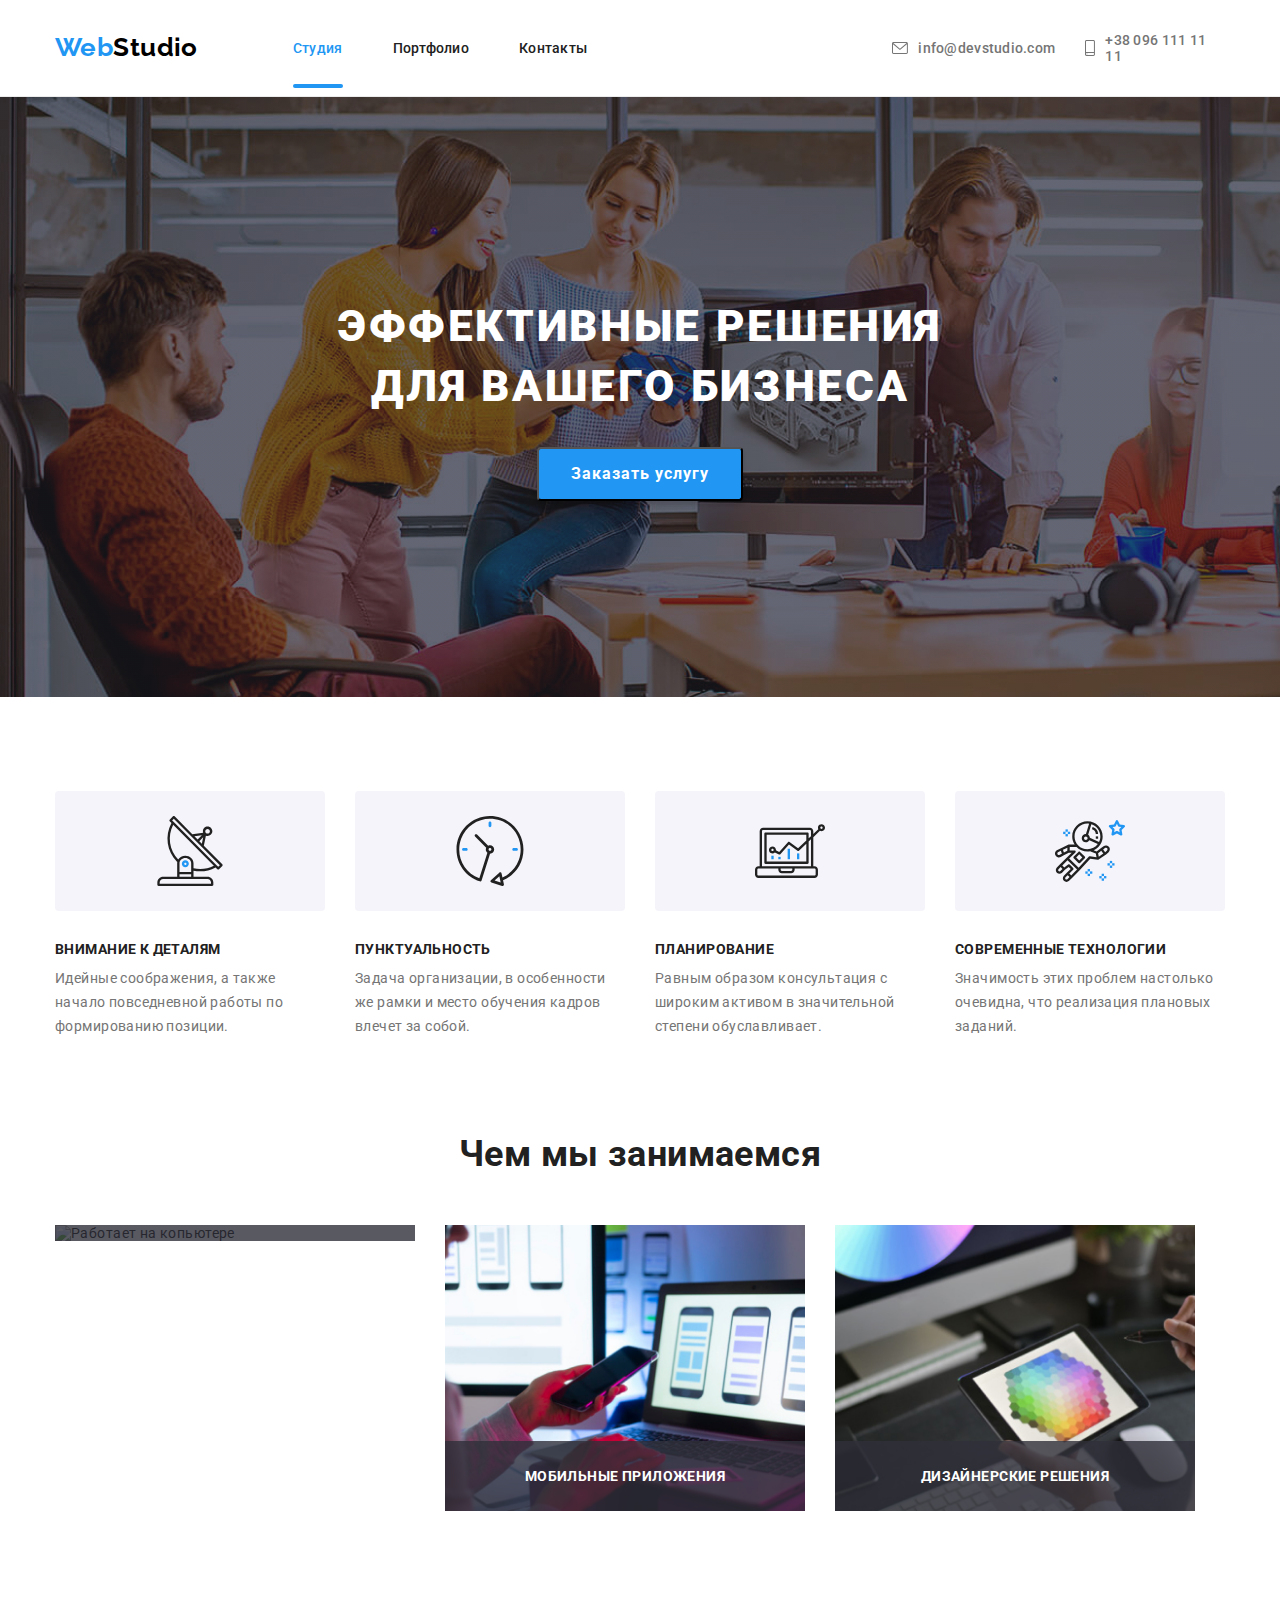
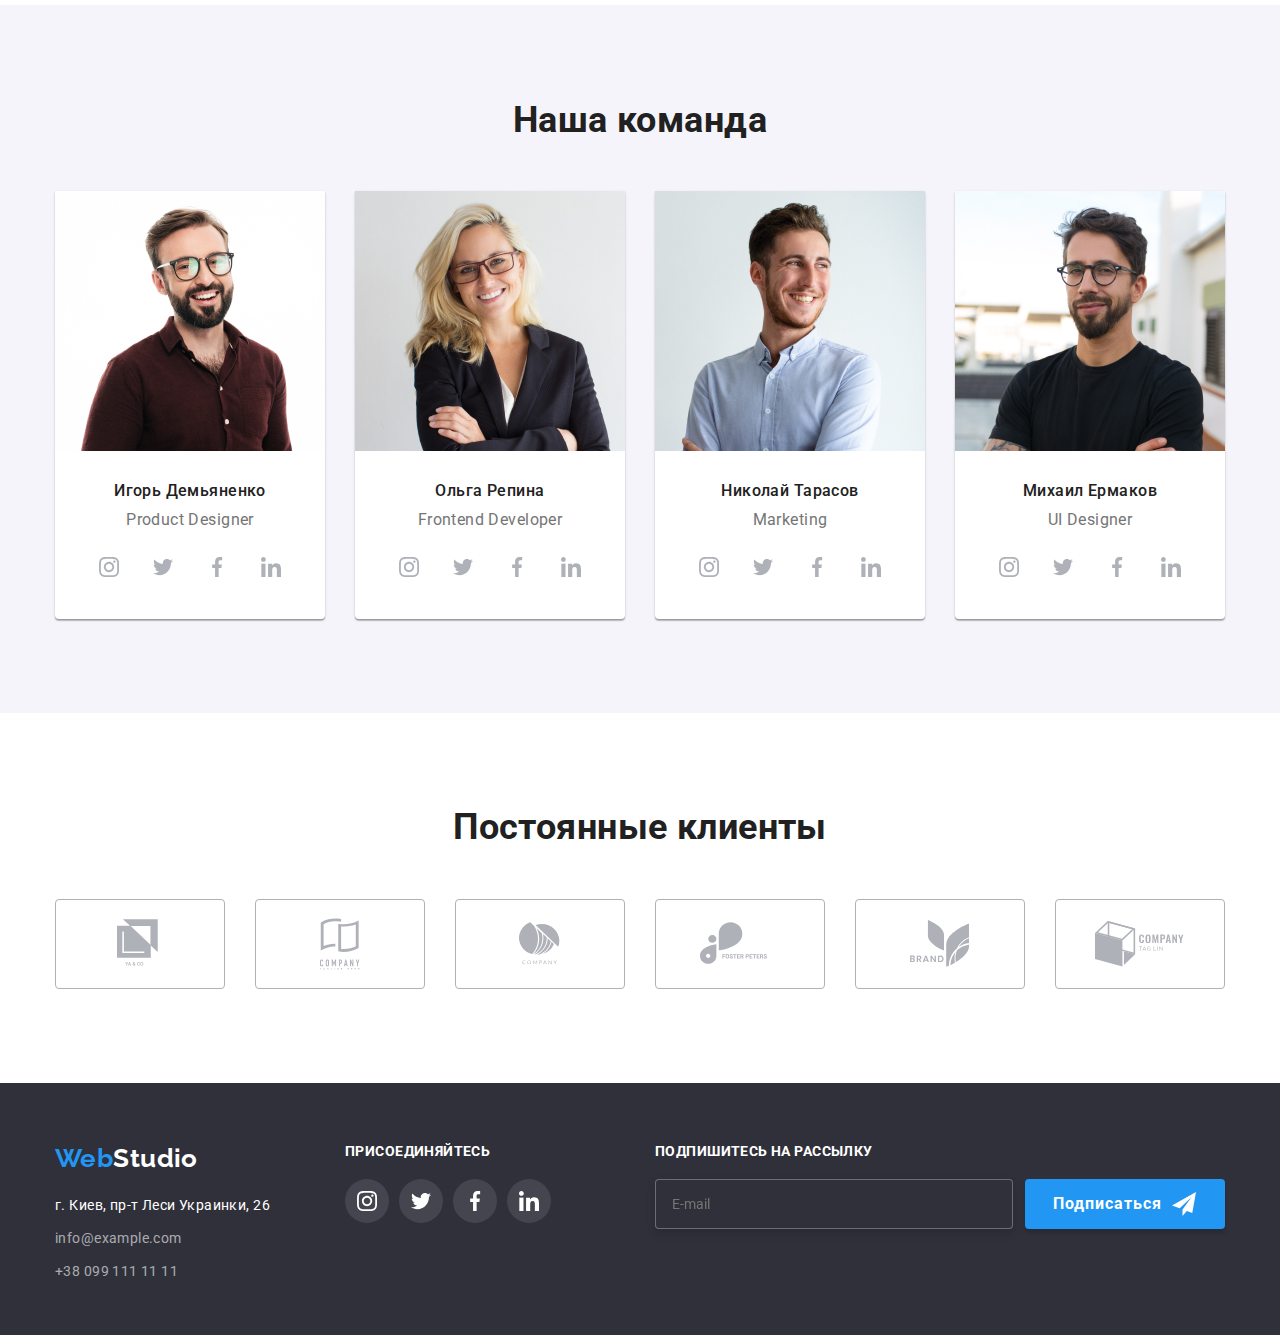
==== commit a0b3dae6: "добавила снова transition" ====
--- a/index.html
+++ b/index.html
@@ -2,7 +2,7 @@
 <html lang="ru">
   <head>
     <meta charset="UTF-8" />
-    <meta name="viewport" content=", initial-scale=1.0" />
+    <meta name="viewport" content="width=device-width, initial-scale=1.0" />
     <title>Document</title>
     <link rel="preconnect" href="https://fonts.gstatic.com" />
     <link rel="stylesheet" href="https://fonts.googleapis.com/css2?family=Raleway:wght@700&family=Roboto:wght@400;500;700;900&display=swap" />
@@ -175,7 +175,7 @@
 
                 <ul class="social-team-list">
                   <li class="team-list-item">
-                    <a href="" aria-label="Ссылка на Instagram" class="social-list-link">
+                    <a href="./" aria-label="Ссылка на Instagram" class="social-list-link">
                       <svg class="social-list-icon">
                         <use href="./imajes/sprite.svg#icon-instagram"></use>
                       </svg>
@@ -225,7 +225,7 @@
 
                 <ul class="social-team-list">
                   <li class="team-list-item">
-                    <a href="" aria-label="Ссылка на Instagram" class="social-list-link">
+                    <a href="./" aria-label="Ссылка на Instagram" class="social-list-link">
                       <svg class="social-list-icon">
                         <use href="./imajes/sprite.svg#icon-instagram"></use>
                       </svg>
--- a/css/main.min.css
+++ b/css/main.min.css
@@ -1,2 +1,2 @@
-:root{--accent-color: #2196f3;--main-color: #212121;--text-decoration-color: #757575;--card-portfolio-gap: 30px;--background-color: #fff}body{font-family:Roboto, sans-serif;font-size:14px;letter-spacing:0.03em}h1,h2,h3,h4,h5,h6{margin:0;font-family:Roboto}p{margin:0}ul,ol{padding:0;margin:0}a{text-decoration:none}ul{list-style:none}img{display:block;width:100%;height:auto}.container{width:100%;padding:0 15px;margin-left:auto;margin-right:auto}.header .container{display:flex}@media screen and (min-width: 480px){.container{max-width:480px}}@media screen and (min-width: 768px){.container{max-width:768px}.container-footer{display:flex;flex-wrap:wrap}}@media screen and (min-width: 1200px){.container{max-width:1200px}.container-footer{display:flex;justify-content:space-between;flex-wrap:nowrap}}.mobile-menu.is-open{opacity:1;visibility:visible;pointer-events:auto}.mobile-btn{display:block;margin-left:auto;fill:var(--main-color);border:none;background-color:transparent;transition:fill 250ms cubic-bezier(0.4, 0, 0.2, 1);cursor:pointer}.mobile-btn:hover,.mobile-btn:focus{transition:fill 250ms cubic-bezier(0.4, 0, 0.2, 1);fill:var(--accent-color)}.modal-btn{display:block;font-family:inherit;min-width:200px;font-size:16px;font-weight:700;line-height:1.875;padding:10px 32px;margin-left:auto;margin-right:auto;letter-spacing:0.06em;color:var(--background-color);background-color:var(--accent-color);box-shadow:0px 4px 4px rgba(0,0,0,0.15);border-radius:4px;transition:all 250ms cubic-bezier(0.4, 0, 0.2, 1);cursor:pointer}.modal-btn:hover,.modal-btn:focus{color:var(--background-color);filter:drop-shadow(0px 4px 4px rgba(0,0,0,0.25))}.open-menu{display:inline-flex;margin-left:auto;margin-right:auto;padding:0;border:none;z-index:999;top:10px;right:15px}.open-menu:hover,.open-menu:focus{fill:var(--accent-color)}.close-menu{position:absolute;top:10px;right:15px;width:40px;height:40px;background-color:transparent;border:none;transition:fill 250ms cubic-bezier(0.4, 0, 0.2, 1);cursor:pointer}@media screen and (min-width: 768px){.mobile-btn{display:none}.close-menu{display:none}}.mobile-menu{position:fixed;z-index:100;display:flex;flex-direction:column;top:0;left:0;width:100%;height:100vh;max-height:796px;overflow:scroll;padding:45px 40px;background-color:var(--background-color);opacity:0;visibility:hidden;pointer-events:none}@media screen and (min-width: 768px){.mobile-menu{display:none}}.backdrop{position:fixed;top:0;left:0;width:100%;height:100%;background-color:rgba(0,0,0,0.2);opacity:1;visibility:visible;pointer-events:auto;transition:all 500ms cubic-bezier(0.4, 0, 0.2, 1)}.modal{position:absolute;top:50%;left:50%;transform:translate(-50%, -50%) scale(1);width:450px;height:609px;background-color:#fff;padding:40px}.button-icon{width:11px;height:11px;fill:#000000;transition:fill 250ms cubic-bezier(0.4, 0, 0.2, 1)}.close-modal{position:absolute;top:8px;right:8px;width:var(--card-portfolio-gap);height:var(--card-portfolio-gap);background-color:transparent;border:1px solid rgba(0,0,0,0.1);border-radius:50%;cursor:pointer}.close-modal:hover .button-icon,.close-modal:focus .button-icon{fill:var(--accent-color);transition:fill 250ms cubic-bezier(0.4, 0, 0.2, 1)}.is-hidden{opacity:0;visibility:hidden;pointer-events:none}.modal-form{display:flex;flex-direction:column}.modal-form-input{display:block;width:100%;height:40px;line-height:1.143;letter-spacing:0.01em;border:1px solid rgba(33,33,33,0.2);border-radius:4px;cursor:pointer;padding-left:42px;transition:border-color 250ms cubic-bezier(0.4, 0, 0.2, 1)}.modal-form-input:focus{outline:none;border-color:var(--accent-color)}.modal-form-field{font-size:12px;line-height:1.167;letter-spacing:0.01em;color:var(--text-decoration-color)}.modal-form-field:not(:last-child){margin-bottom:10px}.lead{font-size:20px;font-weight:700;line-height:1.5;text-align:center;margin-bottom:12px;color:var(--main-color)}.modal-form-icon{position:absolute;left:12px;top:50%;transform:translateY(-50%);display:block;width:18px;height:18px;transition:fill 250ms cubic-bezier(0.4, 0, 0.2, 1)}.modal-form-input:focus+.modal-form-icon{fill:var(--accent-color)}.modal-form-input-wrapper{position:relative;display:block;margin-top:4px}.modal-form-message{display:block;width:100%;height:120px;line-height:1.143;letter-spacing:0.01em;border:1px solid rgba(33,33,33,0.2);border-radius:4px;margin-top:4px;resize:none;padding:12px 16px;transition:border-color 250ms cubic-bezier(0.4, 0, 0.2, 1)}.modal-form-message:focus{outline:none;border-color:var(--accent-color)}.modal-form-message::placeholder{color:rgba(117,117,117,0.5)}.visually-hidden{position:absolute;clip:rect(1px, 1px, 1px, 1px);padding:0;border:0;height:1px;width:1px;overflow:hidden}.modal-form-policy-label{min-width:370px;height:14px;font-size:12px;font-weight:400;line-height:1.167;color:var(--text-decoration-color)}.modal-form-policy-label::before{display:inline-block;content:"";width:16px;height:15px;margin-right:4px;vertical-align:middle;border-radius:4px;box-shadow:0px 1px 3px rgba(0,0,0,0.12),0px 1px 1px rgba(0,0,0,0.14),0px 2px 1px rgba(0,0,0,0.2);transition:background-color 250ms cubic-bezier(0.4, 0, 0.2, 1)}.modal-form-policy-check:checked+.modal-form-policy-label::before{background-image:url("../imajes/iconcheck.svg");background-repeat:no-repeat;background-position:left}.link-policy{color:var(--accent-color);text-decoration-line:underline}.modal-form-btn{width:200px;margin-left:auto;margin-right:auto;margin-top:var(--card-portfolio-gap);font-size:16px;font-weight:700;line-height:1.875;letter-spacing:0.06em;background:var(--accent-color);color:var(--background-color);box-shadow:0px 4px 4px rgba(0,0,0,0.15);border-radius:4px;padding:10px 56px;border:0;cursor:pointer;transition:background-color 250ms cubic-bezier(0.4, 0, 0.2, 1)}.modal-form-btn:hover,.modal-form-btn:focus{background-color:#188ce8}@media screen and (min-width: 1200px){.modal{width:528px;height:581px}.lead{line-height:1.15}.modal-form-policy-label{min-width:400px;height:24px;font-size:14px;font-weight:400;line-height:1.714;color:var(--text-decoration-color)}.modal-form-policy-label::before{margin-right:8px}}.section{padding-top:60px;padding-bottom:60px}.features-section{padding-top:60px;padding-bottom:var(--card-portfolio-gap)}.team-section{padding-bottom:60px;padding-top:var(--card-portfolio-gap);background-color:#f5f4fa}.about-section{display:none}@media screen and (min-width: 1200px){.section{padding-top:94px;padding-bottom:94px}.features-section{padding-top:94px;padding-bottom:47px}.team-section{padding-bottom:94px;padding-top:94px}.about-section{display:block;padding-top:47px;padding-bottom:94px}}.social-list-link{display:flex;justify-content:center;align-items:center;cursor:pointer;width:44px;height:44px;background-color:rgba(255,255,255,0.1);border-radius:50%;transition:background-color 250ms cubic-bezier(0.4, 0, 0.2, 1)}.social-list-link:hover,.social-list-link:focus{background-color:#2196f3}.social-list-link:hover .footer,.social-list-link:focus .footer{background-color:rgba(255,255,255,0.1)}.social-list{justify-content:center;display:flex}.social-team-list{display:flex;justify-content:center}.social-list-icon{width:20px;height:20px;fill:#afb1b8;transition:fill 250ms cubic-bezier(0.4, 0, 0.2, 1)}.social-list-link:hover .social-list-icon,.social-list-link:focus .social-list-icon{fill:var(--background-color)}.social-list-link:hover .social-list-icon .footer,.social-list-link:focus .social-list-icon .footer{fill:var(--background-color)}.social-list-item:not(:last-child){margin-right:10px}@media screen and (min-width: 1200px){.social-team-list{justify-content:space-between}.social-list{display:inline-flex}}.title{font-size:36px;font-weight:700;line-height:1.167;margin-left:auto;margin-right:auto;margin-top:auto;margin-bottom:50px;text-align:center;color:var(--main-color)}.clients-title{font-size:28px;font-weight:700;line-height:1.179;margin-left:auto;margin-right:auto;margin-top:auto;margin-bottom:var(--card-portfolio-gap);text-align:center;color:var(--main-color)}.features-title{min-width:270px;font-size:14px;font-weight:700;line-height:1.143;margin-top:0;margin-bottom:10px;text-align:center;text-transform:uppercase;color:var(--main-color)}@media screen and (min-width: 768px){.features-title{text-align:left}}@media screen and (min-width: 1200px){.clients-title{font-size:36px;line-height:1.166;margin-bottom:50px}}.menu-icon{width:24px;height:16px;left:425px;top:10px}.close-icon{width:18.67px;height:18.67px}.contact-list .mobile-menu{margin-bottom:306px}.logotipe-link{width:134px;font-family:Raleway;font-size:24px;font-weight:700;line-height:1.167;margin-right:88px;margin-top:16px;margin-bottom:16px;color:var(--accent-color)}.logotipe-link>.logotipe-part{color:#000000}.header{border-bottom:1px solid #ececec}.navigation{display:none}.navigation-link.current{display:block;font-size:40px;font-weight:500;line-height:1.175;letter-spacing:0.02em;color:var(--main-color);transition:color 250ms cubic-bezier(0.4, 0, 0.2, 1)}.navigation-list .navigation-link.current{position:relative;color:var(--accent-color)}.navigation-list .navigation-link.current:hover,.navigation-list .navigation-link.current:focus{color:var(--accent-color)}.navigation-link{display:block;font-size:40px;font-weight:500;line-height:1.175;letter-spacing:0.02em;color:var(--main-color);transition:color 250ms cubic-bezier(0.4, 0, 0.2, 1)}.navigation-link:hover,.navigation-link:focus{color:var(--accent-color)}.navigation-list-item:not(:last-child){margin-bottom:32px}.navigation-list-item:last-child{margin-bottom:302px}.contact-list{display:block;margin-bottom:64px}.contact-list::before{content:""}.contact-list-item:not(:last-child){margin-bottom:32px}.mailto-link{font-size:24px;font-weight:500;line-height:1.167;letter-spacing:0.02em;color:var(--text-decoration-color);transition:color 250ms cubic-bezier(0.4, 0, 0.2, 1)}.mailto-link:hover,.mailto-link:focus{color:var(--accent-color)}.tel-link{padding-bottom:21px;font-size:34px;font-weight:500;line-height:1.176;letter-spacing:0.02em;color:var(--accent-color);transition:color 250ms cubic-bezier(0.4, 0, 0.2, 1)}.social-menu{display:flex}.mobile-social-item:not(:last-child){margin-right:10px;padding-right:10px;border-right:1px solid rgba(33,33,33,0.2)}.mobile-social-link{font-size:18px;font-weight:500;line-height:1.222;letter-spacing:0.02em;color:var(--accent-color);cursor:pointer}@media screen and (min-width: 768px){.logotipe-link{margin-top:26px;margin-bottom:26px}.navigation{display:flex;align-items:center}.navigation-list{display:flex;align-items:center}.navigation-list-item:not(:last-child){margin-right:50px;margin-bottom:0}.navigation-list-item:last-child{margin-bottom:0}.navigation-link.current{padding-top:32px;padding-bottom:32px;font-size:14px;font-weight:500;line-height:1.143}.navigation-list .navigation-link.current::after{position:absolute;display:block;top:76px;content:"";left:0;width:100%;height:4px;background-color:var(--accent-color);border-radius:2px}.navigation-link{padding-top:32px;padding-bottom:32px;font-size:14px;font-weight:500;line-height:1.143}.contact-list{display:block;margin-left:84px;margin-bottom:0}.contact-list::before{content:""}.contact-list-item:not(:last-child){margin-bottom:10px}.mailto-link{display:flex;align-items:center;font-size:12px;font-weight:500;line-height:1.167;padding-top:21px}.tel-link{display:flex;align-items:center;padding-bottom:21px;font-size:12px;font-weight:500;line-height:1.167;color:var(--text-decoration-color)}.tel-link:hover,.tel-link:focus{color:var(--accent-color)}.phone-list-icon{display:flex;width:10px;height:14px;margin-right:8px;transition:fill 250ms cubic-bezier(0.4, 0, 0.2, 1);fill:var(--text-decoration-color)}.tel-link:hover .phone-list-icon,.tel-link:focus .phone-list-icon{fill:var(--accent-color)}.mail-list-icon{display:flex;width:14px;height:10px;margin-right:8px;transition:fill 250ms cubic-bezier(0.4, 0, 0.2, 1);fill:var(--text-decoration-color)}.mailto-link:hover .mail-list-icon,.mailto-link:focus .mail-list-icon{fill:var(--accent-color)}}@media screen and (min-width: 768px) and (min-width: 1200px){.logotipe-link{width:145px;font-size:26px;font-weight:700;line-height:1.192;margin-right:93px;margin-top:24px;margin-bottom:25px}.contact-list{display:flex;align-items:center;padding:0;margin:0;margin-left:305px;list-style:none}.contact-list-item:not(:last-child){margin-right:var(--card-portfolio-gap);margin-bottom:0}.mailto-link{display:flex;align-items:center;min-width:135px;font-size:14px;font-weight:500;line-height:1.143;padding-top:32px;padding-bottom:32px}.tel-link{display:flex;align-items:center;min-width:122px;padding-top:32px;padding-bottom:32px;font-size:14px;font-weight:500;line-height:1.143}.phone-list-icon{width:10px;height:16px;margin-right:10px;transition:fill 250ms cubic-bezier(0.4, 0, 0.2, 1)}.mail-list-icon{width:16px;height:12px;margin-right:10px}}.container-hero{width:100%;padding:118px 0;background-image:linear-gradient(rgba(47,48,58,0.4), rgba(47,48,58,0.4)),url("../imajes/hero/bg-mobile.jpg");background-size:cover}@media screen and (min-device-pixel-ratio: 2), screen and (min-resolution: 192dpi), screen and (min-resolution: 2dppx){.container-hero{background-image:linear-gradient(rgba(47,48,58,0.4), rgba(47,48,58,0.4)),url("../imajes/hero/bg-mobile@2x.jpg")}}.hero-title{width:100%;font-size:26px;font-weight:900;line-height:1.615;margin-top:auto;margin-bottom:30px;margin-left:auto;margin-right:auto;letter-spacing:0.06em;text-align:center;text-transform:uppercase;color:var(--background-color)}@media screen and (min-width: 768px){.hero-title{max-width:360px}}@media screen and (min-width: 1200px){.hero-title{max-width:696px;font-size:44px;line-height:1.363}}@media screen and (min-width: 768px){.container-hero{min-width:768px;padding:118px 60px;background-image:linear-gradient(rgba(47,48,58,0.4), rgba(47,48,58,0.4)),url("../imajes/hero/bg-tablet.jpg");background-size:cover}}@media screen and (min-device-pixel-ratio: 2) and (min-width: 768px), screen and (min-resolution: 192dpi) and (min-width: 768px), screen and (min-resolution: 2dppx) and (min-width: 768px){.container-hero{background-image:linear-gradient(rgba(47,48,58,0.4), rgba(47,48,58,0.4)),url("../imajes/hero/bg-tablet@2x.jpg")}}@media screen and (min-width: 1200px){.container-hero{min-width:1200px;height:600px;padding:200px;background-image:linear-gradient(rgba(47,48,58,0.4), rgba(47,48,58,0.4)),url("../imajes/hero/img.jpg");background-size:cover}}@media screen and (min-device-pixel-ratio: 2) and (min-width: 1200px), screen and (min-resolution: 192dpi) and (min-width: 1200px), screen and (min-resolution: 2dppx) and (min-width: 1200px){.container-hero{background-image:linear-gradient(rgba(47,48,58,0.4), rgba(47,48,58,0.4)),url("../imajes/hero/img@2x.jpg")}}.description{font-size:14px;font-weight:400;line-height:1.714;margin-top:0;margin-bottom:0;color:var(--text-decoration-color)}.item::before{display:block;content:"";width:100%;height:120px;margin-bottom:var(--card-portfolio-gap);background-position:center;background-color:#f5f4fa;border-radius:4px;background-repeat:no-repeat}.item{margin-bottom:var(--card-portfolio-gap)}.item:last-child{margin-bottom:0}.icon-antenna::before{background-image:url(../imajes/icons/antenna.svg)}.icon-clock::before{background-image:url(../imajes/icons/clock.svg)}.icon-diagram::before{background-image:url(../imajes/icons/diagram.svg)}.icon-astronaut::before{background-image:url(../imajes/icons/astronaut.svg)}@media screen and (min-width: 768px){.features-list{display:flex;flex-wrap:wrap}.item{width:354px;margin-right:var(--card-portfolio-gap)}.item:nth-child(n+3){margin-bottom:0}.item:nth-child(2n){margin-right:0}}@media screen and (min-width: 1200px){.features-list .item{flex-basis:calc(100% / 4 - 30px)}.features-list{flex-wrap:nowrap}.item:not(:last-child){margin-right:var(--card-portfolio-gap)}.item{margin-bottom:0}}@media screen and (min-width: 1200px){.about-list{display:flex;flex-wrap:wrap}.about-img{display:block;position:relative;overflow:hidden;margin-top:0;margin-bottom:0}.about-item{flex-basis:calc(100% / 3 - 30px)}.about-item:not(:last-child){margin-right:var(--card-portfolio-gap)}.about-content{position:absolute;display:flex;justify-content:center;width:100%;height:70px;left:0;right:0;bottom:0;padding:27px 83px;background:rgba(47,48,58,0.8) 80%}.label{position:absolute;width:100%;height:16px;font-size:14px;font-weight:700;line-height:1.143;text-align:center;text-transform:uppercase;color:var(--background-color)}.about-img-wrap{position:relative;overflow:hidden}}.team-title{min-width:151px;font-size:16px;font-weight:500;line-height:1.188;margin-bottom:10px;line-height:1.187;text-align:center;color:var(--main-color)}.team-list-content-wrapper{padding-top:var(--card-portfolio-gap);padding-left:32px;padding-right:32px}.team-description{min-width:130px;font-size:16px;font-weight:400;line-height:1.188;margin-top:10px;margin-bottom:16px;text-align:center;color:var(--text-decoration-color)}.team-item{padding-bottom:24px;width:100%;margin-bottom:var(--card-portfolio-gap);border-radius:0px 0px 4px 4px;box-shadow:0px 1px 3px rgba(0,0,0,0.12),0px 1px 1px rgba(0,0,0,0.14),0px 2px 1px rgba(0,0,0,0.2);background:var(--background-color)}.team-item:last-child{margin-bottom:0}@media screen and (min-width: 768px){.team-list{display:flex;flex-wrap:wrap}.team-description{min-width:76px}.team-item{margin-right:var(--card-portfolio-gap);flex-basis:calc(100% / 2 - 30px)}.team-item:nth-child(n+3){margin-bottom:0}.team-item:nth-child(2n){margin-right:0}}@media screen and (min-width: 1200px){.team-description{min-width:147px}.team-list{flex-wrap:nowrap}.team-item{margin-bottom:0;padding-bottom:var(--card-portfolio-gap);flex-basis:calc(100% / 4 - 30px)}.team-item:not(:last-child){margin-right:var(--card-portfolio-gap)}}.clients-list{display:flex;flex-wrap:wrap;margin-top:-30px;margin-left:-30px}.clients-item{margin-top:var(--card-portfolio-gap);margin-left:var(--card-portfolio-gap);flex-basis:calc(100% / 2 - 30px)}.clients-link{display:flex;justify-content:center;align-items:center;cursor:pointer;height:90px;border:1px solid #afb1b8;box-sizing:border-box;border-radius:4px;transition:border-color 250ms cubic-bezier(0.4, 0, 0.2, 1)}.clients-link:hover,.clients-link:focus{border-color:var(--accent-color)}.icon{transition:fill 250ms cubic-bezier(0.4, 0, 0.2, 1);fill:#afb1b8}.clients-link:hover .icon,.clients-link:focus .icon{fill:var(--accent-color)}@media screen and (min-width: 768px){.clients-item{flex-basis:calc(100% / 3 - 30px)}}@media screen and (min-width: 1200px){.clients-list{flex-wrap:nowrap}.clients-item{flex-basis:calc(100% / 6 - 30px)}}.section-link{display:block}.portfolio-box .section-link:hover,.portfolio-box .section-link:focus{box-shadow:0px 1px 1px rgba(0,0,0,0.12),0px 4px 4px rgba(0,0,0,0.06),1px 4px 6px rgba(0,0,0,0.16)}.portfolio-box{display:flex;flex-wrap:wrap;margin-top:calc(-1 * var(--card-portfolio-gap));margin-left:calc(-1 * var(--card-portfolio-gap))}.portfolio-section{padding-top:94px;padding-bottom:94px;background:var(--background-color)}.portfolio-title{font-size:18px;font-weight:700;line-height:2;margin-top:0;margin-bottom:4px;letter-spacing:0.06em;color:var(--main-color)}.portfolio-description{margin-top:0;margin-bottom:0;font-size:16px;line-height:1.875}.portfolio-list{display:flex;margin-bottom:50px;justify-content:center}.nav-portfolio-item:not(:last-child){margin-right:8px}.portfolio-item{margin-top:var(--card-portfolio-gap);margin-left:var(--card-portfolio-gap);flex-basis:calc(100% / 3 - 30px);cursor:pointer}.items-descriptions{padding-top:20px;padding-right:24px;padding-bottom:20px;padding-left:24px;box-sizing:border-box;background:var(--background-color);border-right:1px solid #eeeeee;border-left:1px solid #eeeeee;border-bottom:1px solid #eeeeee}.portfolio-content{position:absolute;width:370px;left:0;right:0;top:0;bottom:0;padding:63px 24px;background:rgba(33,150,243,0.9) 90%;opacity:0;transition:700ms;transform:translatey(100%)}.section-link:hover .portfolio-content,.section-link:focus .portfolio-content{opacity:1;transform:translatey(0)}.overlay{position:absolute;width:322px;height:168px;text-align:left;font-size:18px;font-weight:400;line-height:1.556;color:var(--background-color)}.portfolio-img-wrap{position:relative;overflow:hidden}.portfolio-btn{font-family:inherit;display:inline-block;font-weight:500;border-radius:4px;padding:6px 22px;line-height:1.625;text-align:center;border:transparent;background-color:#f5f4fa;color:var(--main-color);cursor:pointer;transition:all 250ms cubic-bezier(0.4, 0, 0.2, 1)}.portfolio-btn:hover,.portfolio-btn:focus{color:var(--background-color);background-color:var(--accent-color);box-shadow:0px 3px 1px rgba(0,0,0,0.1),0px 1px 2px rgba(0,0,0,0.08),0px 2px 2px rgba(0,0,0,0.12)}.footer{padding-top:60px;padding-bottom:60px;background-color:#2f303a}.footer-logotipe-link{display:block;font-family:Raleway;font-size:26px;font-weight:700;line-height:1.192;color:var(--accent-color);text-decoration:none}.footer-item{margin-bottom:20px}.footer-item-address:not(:last-child){margin-bottom:9px}.footer-address-list .footer-mailto-link,.footer-address-list .footer-tel-link{transition:color 250ms cubic-bezier(0.4, 0, 0.2, 1)}.footer-map{width:232px;font-style:normal;font-size:14px;font-weight:400;line-height:1.714;color:var(--background-color)}.footer-logotipe-link>.logotipe-part{color:var(--background-color)}.address-contact{display:flex;flex-direction:column;align-items:center}.footer-mailto-link{width:232px;font-style:normal;font-size:14px;font-weight:400;line-height:1.714;color:rgba(255,255,255,0.6)}.footer-mailto-link:hover,.footer-mailto-link:focus{color:var(--accent-color)}.footer-tel-link{width:232px;font-style:normal;font-size:14px;font-weight:400;line-height:1.714;color:rgba(255,255,255,0.6)}.footer-tel-link:hover,.footer-tel-link:focus{color:var(--accent-color)}.footer-address-list .footer-tel-link:hover,.footer-address-list .footer-tel-link:focus{transition:color 250ms cubic-bezier(0.4, 0, 0.2, 1)}.footer-list-first-side{display:block;text-align:center;margin-bottom:60px}.footer-list-second-side{text-align:center;margin-bottom:60px}.footer-title{display:block;min-width:146px;height:16px;font-size:14px;font-weight:700;line-height:1.143;text-align:center;margin-bottom:20px;text-transform:uppercase;color:var(--background-color)}.footer-lead{display:block;font-size:14px;font-weight:700;line-height:1.143;margin-bottom:20px;text-align:center;text-transform:uppercase;color:var(--background-color)}.footer-form-input{display:block;width:100%;height:50px;margin-left:auto;margin-right:auto;padding-left:16px;color:rgba(255,255,255,0.6);background-color:#2f303a;border:1px solid rgba(255,255,255,0.3);box-sizing:border-box;filter:drop-shadow(0px 4px 4px rgba(0,0,0,0.15));border-radius:4px;outline:none;transition:background-color 250ms cubic-bezier(0.4, 0, 0.2, 1)}.footer-form-input:focus{border-color:#2196f3}.button{align-items:center;width:200px;height:50px;flex-shrink:0;padding-left:28px;padding-right:28px;padding-top:10px;padding-bottom:10px;font-size:16px;font-weight:700;line-height:1.875;letter-spacing:0.06em;color:var(--background-color);background:#2196f3;box-shadow:0px 4px 4px rgba(0,0,0,0.15);border-radius:4px;border:0;cursor:pointer;transition:background-color 250ms cubic-bezier(0.4, 0, 0.2, 1)}.button:focus,.button:hover{background-color:#188ce8}.footer-form .footer-form-btn{display:flex;margin-top:20px;margin-left:auto;margin-right:auto}.footer-form-icon{margin-left:10px;width:24px;height:24px;fill:var(--background-color)}.footer-list-icon{fill:var(--background-color)}@media screen and (min-width: 768px){.footer{display:flex;height:468px}.footer-item{margin-bottom:var(--card-portfolio-gap)}.footer-map,.footer-mailto-link,.footer-tel-link{text-align:center}.footer-logotipe-link{height:28px;text-align:center}.footer-list-first-side{width:355px;margin-bottom:0}.footer-list-second-side{width:355px;margin-bottom:0;margin-right:auto;margin-left:auto}.footer-list-third-side{margin-top:60px;margin-left:auto;margin-right:auto}.footer-title{margin-bottom:20px;text-align:center;text-transform:uppercase;color:var(--background-color)}.footer-form-input{width:482px}.footer-form .footer-form-btn{display:flex;margin-top:20px;margin-left:auto;margin-right:auto}}@media screen and (min-width: 1200px){.footer{height:252px}.footer-item{margin-bottom:20px}.address-contact{align-items:flex-start}.footer-logotipe-link{height:31px;font-size:26px;font-weight:700;line-height:1.192;text-align:left}.footer-map,.footer-mailto-link,.footer-tel-link{width:231px;text-align:left}.footer-title{text-align:left;min-width:145px}.footer-list-first-side{text-align:left;flex-direction:column;width:270px}.footer-list-second-side{text-align:left;width:270px}.footer-list-third-side{margin-top:0;width:570px;margin-right:0}.button{margin-left:12px}.footer-lead{text-align:left}.footer-form{display:flex}.footer-form-input{width:370px}.footer-form .footer-form-btn{margin-top:0;margin-left:12px}}
+:root{--accent-color: #2196f3;--main-color: #212121;--text-decoration-color: #757575;--card-portfolio-gap: 30px;--background-color: #fff}body{font-family:Roboto, sans-serif;font-size:14px;letter-spacing:0.03em}h1,h2,h3,h4,h5,h6{margin:0;font-family:Roboto}p{margin:0}ul,ol{padding:0;margin:0}a{text-decoration:none}ul{list-style:none}img{display:block;max-width:100%;height:auto}.container{width:100%;padding:0 15px;margin-left:auto;margin-right:auto}.header .container{display:flex;justify-content:space-between;align-items:center;padding-top:16px;padding-bottom:16px;min-width:320px;margin:0 auto}@media screen and (min-width: 480px){.container{max-width:480px}}@media screen and (min-width: 768px){.container{max-width:768px}.header .container{padding-top:0;padding-bottom:0}.container-footer{display:flex;flex-wrap:wrap}}@media screen and (min-width: 1200px){.container{max-width:1200px}.container-footer{display:flex;justify-content:space-between;flex-wrap:nowrap}}.mobile-menu.is-open{opacity:1;visibility:visible;pointer-events:auto}.mobile-btn{fill:var(--main-color);border:none;background-color:transparent}.modal-btn{display:block;font-family:inherit;min-width:200px;font-size:16px;font-weight:700;line-height:1.875;padding:10px 32px;margin-left:auto;margin-right:auto;letter-spacing:0.06em;color:var(--background-color);background-color:var(--accent-color);box-shadow:0px 4px 4px rgba(0,0,0,0.15);border-radius:4px;transition:all 250ms cubic-bezier(0.4, 0, 0.2, 1);cursor:pointer}.modal-btn:hover,.modal-btn:focus{color:var(--background-color);filter:drop-shadow(0px 4px 4px rgba(0,0,0,0.25))}.open-menu{display:inline-flex;margin-left:auto;margin-right:auto;padding:0;border:none;z-index:999;top:10px;right:15px;transition:fill 250ms cubic-bezier(0.4, 0, 0.2, 1);cursor:pointer}.open-menu:hover,.open-menu:focus{fill:var(--accent-color)}.close-menu{position:absolute;top:10px;right:15px;width:40px;height:40px;background-color:transparent;border:none;transition:fill 250ms cubic-bezier(0.4, 0, 0.2, 1);cursor:pointer}.close-menu:hover,.close-menu:focus{fill:var(--accent-color)}@media screen and (min-width: 768px){.mobile-btn{display:none}.close-menu{display:none}}.mobile-menu{position:fixed;z-index:100;display:flex;flex-direction:column;top:0;left:0;width:100%;height:100vh;max-height:796px;overflow:scroll;padding:45px 40px;background-color:var(--background-color);opacity:0;visibility:hidden;pointer-events:none}@media screen and (min-width: 768px){.mobile-menu{display:none}}.backdrop{position:fixed;top:0;left:0;width:100%;height:100%;background-color:rgba(0,0,0,0.2);opacity:1;visibility:visible;pointer-events:auto;transition:all 500ms cubic-bezier(0.4, 0, 0.2, 1)}.modal{position:absolute;top:50%;left:50%;transform:translate(-50%, -50%) scale(1);width:450px;height:609px;background-color:#fff;padding:40px}.button-icon{width:11px;height:11px;fill:#000000;transition:fill 250ms cubic-bezier(0.4, 0, 0.2, 1)}.close-modal{position:absolute;top:8px;right:8px;width:var(--card-portfolio-gap);height:var(--card-portfolio-gap);background-color:transparent;border:1px solid rgba(0,0,0,0.1);border-radius:50%;cursor:pointer}.close-modal:hover .button-icon,.close-modal:focus .button-icon{fill:var(--accent-color);transition:fill 250ms cubic-bezier(0.4, 0, 0.2, 1)}.is-hidden{opacity:0;visibility:hidden;pointer-events:none}.modal-form{display:flex;flex-direction:column}.modal-form-input{display:block;width:100%;height:40px;line-height:1.143;letter-spacing:0.01em;border:1px solid rgba(33,33,33,0.2);border-radius:4px;cursor:pointer;padding-left:42px;transition:border-color 250ms cubic-bezier(0.4, 0, 0.2, 1)}.modal-form-input:focus{outline:none;border-color:var(--accent-color)}.modal-form-field{font-size:12px;line-height:1.167;letter-spacing:0.01em;color:var(--text-decoration-color)}.modal-form-field:not(:last-child){margin-bottom:10px}.lead{font-size:20px;font-weight:700;line-height:1.5;text-align:center;margin-bottom:12px;color:var(--main-color)}.modal-form-icon{position:absolute;left:12px;top:50%;transform:translateY(-50%);display:block;width:18px;height:18px;transition:fill 250ms cubic-bezier(0.4, 0, 0.2, 1)}.modal-form-input:focus+.modal-form-icon{fill:var(--accent-color)}.modal-form-input-wrapper{position:relative;display:block;margin-top:4px}.modal-form-message{display:block;width:100%;height:120px;line-height:1.143;letter-spacing:0.01em;border:1px solid rgba(33,33,33,0.2);border-radius:4px;margin-top:4px;resize:none;padding:12px 16px;transition:border-color 250ms cubic-bezier(0.4, 0, 0.2, 1)}.modal-form-message:focus{outline:none;border-color:var(--accent-color)}.modal-form-message::placeholder{color:rgba(117,117,117,0.5)}.visually-hidden{position:absolute;clip:rect(1px, 1px, 1px, 1px);padding:0;border:0;height:1px;width:1px;overflow:hidden}.modal-form-policy-label{min-width:370px;height:14px;font-size:12px;font-weight:400;line-height:1.167;color:var(--text-decoration-color)}.modal-form-policy-label::before{display:inline-block;content:"";width:16px;height:15px;margin-right:4px;vertical-align:middle;border-radius:4px;box-shadow:0px 1px 3px rgba(0,0,0,0.12),0px 1px 1px rgba(0,0,0,0.14),0px 2px 1px rgba(0,0,0,0.2);transition:background-color 250ms cubic-bezier(0.4, 0, 0.2, 1)}.modal-form-policy-check:checked+.modal-form-policy-label::before{background-image:url("../imajes/iconcheck.svg");background-repeat:no-repeat;background-position:left}.link-policy{color:var(--accent-color);text-decoration-line:underline}.modal-form-btn{width:200px;margin-left:auto;margin-right:auto;margin-top:var(--card-portfolio-gap);font-size:16px;font-weight:700;line-height:1.875;letter-spacing:0.06em;background:var(--accent-color);color:var(--background-color);box-shadow:0px 4px 4px rgba(0,0,0,0.15);border-radius:4px;padding:10px 56px;border:0;cursor:pointer;transition:background-color 250ms cubic-bezier(0.4, 0, 0.2, 1)}.modal-form-btn:hover,.modal-form-btn:focus{background-color:#188ce8}@media screen and (min-width: 1200px){.modal{width:528px;height:581px}.lead{line-height:1.15}.modal-form-policy-label{min-width:400px;height:24px;font-size:14px;font-weight:400;line-height:1.714;color:var(--text-decoration-color)}.modal-form-policy-label::before{margin-right:8px}}.section{padding-top:60px;padding-bottom:60px}.features-section{padding-top:60px;padding-bottom:var(--card-portfolio-gap)}.team-section{padding-bottom:60px;padding-top:var(--card-portfolio-gap);background-color:#f5f4fa}.about-section{display:none}.portfolio-section{padding-top:60px;padding-bottom:60px;background:var(--background-color)}@media screen and (min-width: 1200px){.section{padding-top:94px;padding-bottom:94px}.features-section{padding-top:94px;padding-bottom:47px}.team-section{padding-bottom:94px;padding-top:94px}.about-section{display:block;padding-top:47px;padding-bottom:94px}.portfolio-section{padding-top:94px;padding-bottom:94px}}.social-list-link{display:flex;justify-content:center;align-items:center;cursor:pointer;width:44px;height:44px;background-color:rgba(255,255,255,0.1);border-radius:50%;transition:background-color 250ms cubic-bezier(0.4, 0, 0.2, 1)}.social-list-link:hover,.social-list-link:focus{background-color:#2196f3}.social-list-link:hover .footer,.social-list-link:focus .footer{background-color:rgba(255,255,255,0.1)}.social-list{justify-content:center;display:flex}.social-team-list{display:flex;justify-content:center}.social-list-icon{width:20px;height:20px;fill:#afb1b8;transition:fill 250ms cubic-bezier(0.4, 0, 0.2, 1)}.social-list-link:hover .social-list-icon,.social-list-link:focus .social-list-icon{fill:var(--background-color)}.social-list-link:hover .social-list-icon .footer,.social-list-link:focus .social-list-icon .footer{fill:var(--background-color)}.social-list-item:not(:last-child){margin-right:10px}@media screen and (min-width: 1200px){.social-team-list{justify-content:space-between}.social-list{display:inline-flex}}.title{font-size:36px;font-weight:700;line-height:1.167;margin-left:auto;margin-right:auto;margin-top:auto;margin-bottom:50px;text-align:center;color:var(--main-color)}.clients-title{font-size:28px;font-weight:700;line-height:1.179;margin-left:auto;margin-right:auto;margin-top:auto;margin-bottom:var(--card-portfolio-gap);text-align:center;color:var(--main-color)}.features-title{min-width:270px;font-size:14px;font-weight:700;line-height:1.143;margin-top:0;margin-bottom:10px;text-align:center;text-transform:uppercase;color:var(--main-color)}.portfolio-title{font-size:18px;font-weight:700;line-height:2;margin-top:0;margin-bottom:4px;letter-spacing:0.06em;color:var(--main-color)}@media screen and (min-width: 768px){.features-title{text-align:left}}@media screen and (min-width: 1200px){.clients-title{font-size:36px;line-height:1.166;margin-bottom:50px}.portfolio-title{font-size:18px;font-weight:700;line-height:2}}.menu-icon{width:24px;height:16px}.close-icon{width:18.67px;height:18.67px}.contact-list .mobile-menu{margin-bottom:306px}.logotipe-link{width:134px;font-family:Raleway;font-size:24px;font-weight:700;line-height:1.167;margin-right:88px;color:var(--accent-color)}.logotipe-link>.logotipe-part{color:#000000}.header{border-bottom:1px solid #ececec}.navigation{display:none}.navigation-link.current{display:block;font-size:40px;font-weight:500;line-height:1.175;letter-spacing:0.02em;color:var(--main-color);transition:color 250ms cubic-bezier(0.4, 0, 0.2, 1)}.navigation-list .navigation-link.current{position:relative;color:var(--accent-color)}.navigation-list .navigation-link.current:hover,.navigation-list .navigation-link.current:focus{color:var(--accent-color)}.navigation-link{display:block;font-size:40px;font-weight:500;line-height:1.175;letter-spacing:0.02em;color:var(--main-color);transition:color 250ms cubic-bezier(0.4, 0, 0.2, 1)}.navigation-link:hover,.navigation-link:focus{color:var(--accent-color)}.navigation-list-item:not(:last-child){margin-bottom:32px}.navigation-list-item:last-child{margin-bottom:302px}.contact-list{display:block;margin-bottom:64px}.contact-list::before{content:""}.contact-list-item:not(:last-child){margin-bottom:32px}.mailto-link{font-size:24px;font-weight:500;line-height:1.167;letter-spacing:0.02em;color:var(--text-decoration-color);transition:color 250ms cubic-bezier(0.4, 0, 0.2, 1)}.mailto-link:hover,.mailto-link:focus{color:var(--accent-color)}.tel-link{font-size:34px;font-weight:500;line-height:1.176;letter-spacing:0.02em;color:var(--accent-color);transition:color 250ms cubic-bezier(0.4, 0, 0.2, 1)}.social-menu{display:flex;flex-wrap:wrap}.mobile-social-item:not(:last-child){margin-right:10px;padding-right:10px;border-right:1px solid rgba(33,33,33,0.2)}.mobile-social-link{font-size:18px;font-weight:500;line-height:1.222;letter-spacing:0.02em;color:var(--accent-color);cursor:pointer}@media screen and (min-width: 768px){.navigation{display:flex;align-items:center}.navigation-list{display:flex;align-items:center}.navigation-list-item:not(:last-child){margin-right:50px;margin-bottom:0}.navigation-list-item:last-child{margin-bottom:0}.navigation-link.current{padding-top:32px;padding-bottom:32px;font-size:14px;font-weight:500;line-height:1.143}.navigation-list .navigation-link.current::after{position:absolute;display:block;top:76px;content:"";left:0;width:100%;height:4px;background-color:var(--accent-color);border-radius:2px}.navigation-link{padding-top:32px;padding-bottom:32px;font-size:14px;font-weight:500;line-height:1.143}.contact-list{display:block;margin-left:84px;margin-bottom:0}.contact-list::before{content:""}.contact-list-item:not(:last-child){margin-bottom:10px}.mailto-link{display:flex;align-items:center;font-size:12px;font-weight:500;line-height:1.167;padding-top:21px}.tel-link{display:flex;align-items:center;padding-bottom:21px;font-size:12px;font-weight:500;line-height:1.167;color:var(--text-decoration-color)}.tel-link:hover,.tel-link:focus{color:var(--accent-color)}.phone-list-icon{display:flex;width:10px;height:14px;margin-right:8px;transition:fill 250ms cubic-bezier(0.4, 0, 0.2, 1);fill:var(--text-decoration-color)}.tel-link:hover .phone-list-icon,.tel-link:focus .phone-list-icon{fill:var(--accent-color)}.mail-list-icon{display:flex;width:14px;height:10px;margin-right:8px;transition:fill 250ms cubic-bezier(0.4, 0, 0.2, 1);fill:var(--text-decoration-color)}.mailto-link:hover .mail-list-icon,.mailto-link:focus .mail-list-icon{fill:var(--accent-color)}}@media screen and (min-width: 768px) and (min-width: 1200px){.logotipe-link{width:145px;font-size:26px;font-weight:700;line-height:1.192;margin-right:93px;margin-top:24px;margin-bottom:25px}.contact-list{display:flex;align-items:center;padding:0;margin:0;margin-left:305px;list-style:none}.contact-list-item:not(:last-child){margin-right:var(--card-portfolio-gap);margin-bottom:0}.mailto-link{display:flex;align-items:center;min-width:135px;font-size:14px;font-weight:500;line-height:1.143;padding-top:32px;padding-bottom:32px}.tel-link{display:flex;align-items:center;min-width:122px;padding-top:32px;padding-bottom:32px;font-size:14px;font-weight:500;line-height:1.143}.phone-list-icon{width:10px;height:16px;margin-right:10px;transition:fill 250ms cubic-bezier(0.4, 0, 0.2, 1)}.mail-list-icon{width:16px;height:12px;margin-right:10px}}.container-hero{width:100%;padding:118px 0;background-image:linear-gradient(rgba(47,48,58,0.4), rgba(47,48,58,0.4)),url("../imajes/hero/bg-mobile.jpg");background-size:cover}@media screen and (min-device-pixel-ratio: 2), screen and (min-resolution: 192dpi), screen and (min-resolution: 2dppx){.container-hero{background-image:linear-gradient(rgba(47,48,58,0.4), rgba(47,48,58,0.4)),url("../imajes/hero/bg-mobile@2x.jpg")}}.hero-title{width:100%;font-size:26px;font-weight:900;line-height:1.615;margin-top:auto;margin-bottom:30px;margin-left:auto;margin-right:auto;letter-spacing:0.06em;text-align:center;text-transform:uppercase;color:var(--background-color)}@media screen and (min-width: 768px){.hero-title{max-width:360px}}@media screen and (min-width: 1200px){.hero-title{max-width:696px;font-size:44px;line-height:1.363}}@media screen and (min-width: 768px){.container-hero{min-width:768px;padding:118px 60px;background-image:linear-gradient(rgba(47,48,58,0.4), rgba(47,48,58,0.4)),url("../imajes/hero/bg-tablet.jpg");background-size:cover}}@media screen and (min-device-pixel-ratio: 2) and (min-width: 768px), screen and (min-resolution: 192dpi) and (min-width: 768px), screen and (min-resolution: 2dppx) and (min-width: 768px){.container-hero{background-image:linear-gradient(rgba(47,48,58,0.4), rgba(47,48,58,0.4)),url("../imajes/hero/bg-tablet@2x.jpg")}}@media screen and (min-width: 1200px){.container-hero{min-width:1200px;height:600px;padding:200px;background-image:linear-gradient(rgba(47,48,58,0.4), rgba(47,48,58,0.4)),url("../imajes/hero/img.jpg");background-size:cover}}@media screen and (min-device-pixel-ratio: 2) and (min-width: 1200px), screen and (min-resolution: 192dpi) and (min-width: 1200px), screen and (min-resolution: 2dppx) and (min-width: 1200px){.container-hero{background-image:linear-gradient(rgba(47,48,58,0.4), rgba(47,48,58,0.4)),url("../imajes/hero/img@2x.jpg")}}.description{font-size:14px;font-weight:400;line-height:1.714;margin-top:0;margin-bottom:0;color:var(--text-decoration-color)}.item::before{display:block;content:"";width:100%;height:120px;margin-bottom:var(--card-portfolio-gap);background-position:center;background-color:#f5f4fa;border-radius:4px;background-repeat:no-repeat}.item{margin-bottom:var(--card-portfolio-gap)}.item:last-child{margin-bottom:0}.icon-antenna::before{background-image:url(../imajes/icons/antenna.svg)}.icon-clock::before{background-image:url(../imajes/icons/clock.svg)}.icon-diagram::before{background-image:url(../imajes/icons/diagram.svg)}.icon-astronaut::before{background-image:url(../imajes/icons/astronaut.svg)}@media screen and (min-width: 768px){.features-list{display:flex;flex-wrap:wrap}.item{width:354px;margin-right:var(--card-portfolio-gap)}.item:nth-child(n+3){margin-bottom:0}.item:nth-child(2n){margin-right:0}}@media screen and (min-width: 1200px){.features-list .item{flex-basis:calc(100% / 4 - 30px)}.features-list{flex-wrap:nowrap}.item:not(:last-child){margin-right:var(--card-portfolio-gap)}.item{margin-bottom:0}}@media screen and (min-width: 1200px){.about-list{display:flex;flex-wrap:wrap}.about-img{display:block;position:relative;overflow:hidden;margin-top:0;margin-bottom:0}.about-item{flex-basis:calc(100% / 3 - 30px)}.about-item:not(:last-child){margin-right:var(--card-portfolio-gap)}.about-content{position:absolute;display:flex;justify-content:center;width:100%;height:70px;left:0;right:0;bottom:0;padding:27px 83px;background:rgba(47,48,58,0.8) 80%}.label{position:absolute;width:100%;height:16px;font-size:14px;font-weight:700;line-height:1.143;text-align:center;text-transform:uppercase;color:var(--background-color)}.about-img-wrap{position:relative;overflow:hidden}}.team-title{min-width:151px;font-size:16px;font-weight:500;line-height:1.188;margin-bottom:10px;line-height:1.187;text-align:center;color:var(--main-color)}.team-list-content-wrapper{padding-top:var(--card-portfolio-gap);padding-left:32px;padding-right:32px}.team-description{min-width:130px;font-size:16px;font-weight:400;line-height:1.188;margin-top:10px;margin-bottom:16px;text-align:center;color:var(--text-decoration-color)}.team-item{padding-bottom:24px;width:100%;margin-bottom:var(--card-portfolio-gap);border-radius:0px 0px 4px 4px;box-shadow:0px 1px 3px rgba(0,0,0,0.12),0px 1px 1px rgba(0,0,0,0.14),0px 2px 1px rgba(0,0,0,0.2);background:var(--background-color)}.team-item:last-child{margin-bottom:0}.team-item .team-list-item:not(:last-child){margin-right:10px}@media screen and (min-width: 768px){.team-list{display:flex;flex-wrap:wrap}.team-description{min-width:76px}.team-item{margin-right:var(--card-portfolio-gap);flex-basis:calc(100% / 2 - 30px)}.team-item:nth-child(n+3){margin-bottom:0}.team-item:nth-child(2n){margin-right:0}}@media screen and (min-width: 1200px){.team-description{min-width:147px}.team-list{flex-wrap:nowrap}.team-item{margin-bottom:0;padding-bottom:var(--card-portfolio-gap);flex-basis:calc(100% / 4 - 30px)}.team-item:not(:last-child){margin-right:var(--card-portfolio-gap)}}.clients-list{display:flex;flex-wrap:wrap;margin-top:-30px;margin-left:-30px}.clients-item{margin-top:var(--card-portfolio-gap);margin-left:var(--card-portfolio-gap);flex-basis:calc(100% / 2 - 30px)}.clients-link{display:flex;justify-content:center;align-items:center;cursor:pointer;height:90px;border:1px solid #afb1b8;box-sizing:border-box;border-radius:4px;transition:border-color 250ms cubic-bezier(0.4, 0, 0.2, 1)}.clients-link:hover,.clients-link:focus{border-color:var(--accent-color)}.icon{transition:fill 250ms cubic-bezier(0.4, 0, 0.2, 1);fill:#afb1b8}.clients-link:hover .icon,.clients-link:focus .icon{fill:var(--accent-color)}@media screen and (min-width: 768px){.clients-item{flex-basis:calc(100% / 3 - 30px)}}@media screen and (min-width: 1200px){.clients-list{flex-wrap:nowrap}.clients-item{flex-basis:calc(100% / 6 - 30px)}}.section-link{display:block}.portfolio-box .section-link:hover,.portfolio-box .section-link:focus{box-shadow:0px 1px 1px rgba(0,0,0,0.12),0px 4px 4px rgba(0,0,0,0.06),1px 4px 6px rgba(0,0,0,0.16)}.portfolio-list{display:flex;flex-wrap:wrap;margin-bottom:40px}.portfolio-box{flex-wrap:wrap}.portfolio-description{margin-top:0;margin-bottom:0;font-size:16px;font-weight:400;line-height:1.875;color:var(--text-decoration-color)}.nav-portfolio-item:not(:last-child){margin-right:8px}.nav-portfolio-item:nth-child(-n+3){margin-bottom:15px}.portfolio-item{cursor:pointer}.portfolio-item:not(:last-child){margin-bottom:var(--card-portfolio-gap)}.items-descriptions{padding-top:20px;padding-right:24px;padding-bottom:20px;padding-left:24px;box-sizing:border-box;background:var(--background-color);border-right:1px solid #eeeeee;border-left:1px solid #eeeeee;border-bottom:1px solid #eeeeee}.portfolio-content{position:absolute;height:100%;left:0;right:0;top:0;bottom:0;padding:63px 24px;background:rgba(33,150,243,0.9) 90%;opacity:0;transition:700ms;transform:translatey(100%)}.section-link:hover .portfolio-content,.section-link:focus .portfolio-content{opacity:1;transform:translatey(0)}.overlay{position:absolute;width:322px;height:168px;font-size:18px;font-weight:400;line-height:1.556;color:var(--background-color)}.portfolio-img-wrap{position:relative;overflow:hidden}.portfolio-btn{font-family:inherit;display:inline-block;font-size:16px;font-weight:500;line-height:1.625;border-radius:4px;padding:6px 22px;text-align:center;border:transparent;background-color:#f5f4fa;color:var(--main-color);cursor:pointer;transition:all 250ms cubic-bezier(0.4, 0, 0.2, 1)}.portfolio-btn:hover,.portfolio-btn:focus{color:var(--background-color);background-color:var(--accent-color);box-shadow:0px 3px 1px rgba(0,0,0,0.1),0px 1px 2px rgba(0,0,0,0.08),0px 2px 2px rgba(0,0,0,0.12)}@media screen and (min-width: 768px){.nav-portfolio-item:nth-child(-n+5){margin-bottom:0}.portfolio-box{display:flex;margin-top:calc(-1 * var(--card-portfolio-gap));margin-left:calc(-1 * var(--card-portfolio-gap))}.portfolio-title{font-size:17px;font-weight:700;line-height:2.118}.portfolio-list{flex-wrap:nowrap;margin-bottom:30px;justify-content:center}.portfolio-item{margin-top:var(--card-portfolio-gap);margin-left:var(--card-portfolio-gap);flex-basis:calc(100% / 2 - 30px)}}@media screen and (min-width: 1200px){.portfolio-list{margin-bottom:50px}.portfolio-item{flex-basis:calc(100% / 3 - 30px)}}.footer{padding-top:60px;padding-bottom:60px;background-color:#2f303a}.footer-logotipe-link{display:block;font-family:Raleway;font-size:26px;font-weight:700;line-height:1.192;color:var(--accent-color);text-decoration:none}.footer-item{margin-bottom:20px}.footer-item-address:not(:last-child){margin-bottom:9px}.footer-address-list .footer-mailto-link,.footer-address-list .footer-tel-link{transition:color 250ms cubic-bezier(0.4, 0, 0.2, 1)}.footer-map{width:232px;font-style:normal;font-size:14px;font-weight:400;line-height:1.714;color:var(--background-color)}.footer-logotipe-link>.logotipe-part{color:var(--background-color)}.address-contact{display:flex;flex-direction:column;align-items:center}.footer-mailto-link{width:232px;font-style:normal;font-size:14px;font-weight:400;line-height:1.714;color:rgba(255,255,255,0.6)}.footer-mailto-link:hover,.footer-mailto-link:focus{color:var(--accent-color)}.footer-tel-link{width:232px;font-style:normal;font-size:14px;font-weight:400;line-height:1.714;color:rgba(255,255,255,0.6)}.footer-tel-link:hover,.footer-tel-link:focus{color:var(--accent-color)}.footer-address-list .footer-tel-link:hover,.footer-address-list .footer-tel-link:focus{transition:color 250ms cubic-bezier(0.4, 0, 0.2, 1)}.footer-list-first-side{display:block;text-align:center;margin-bottom:60px}.footer-list-second-side{text-align:center;margin-bottom:60px}.footer-title{display:block;min-width:146px;height:16px;font-size:14px;font-weight:700;line-height:1.143;text-align:center;margin-bottom:20px;text-transform:uppercase;color:var(--background-color)}.footer-lead{display:block;font-size:14px;font-weight:700;line-height:1.143;margin-bottom:20px;text-align:center;text-transform:uppercase;color:var(--background-color)}.footer-form-input{display:block;width:100%;height:50px;margin-left:auto;margin-right:auto;padding-left:16px;color:rgba(255,255,255,0.6);background-color:#2f303a;border:1px solid rgba(255,255,255,0.3);box-sizing:border-box;filter:drop-shadow(0px 4px 4px rgba(0,0,0,0.15));border-radius:4px;outline:none;transition:background-color 250ms cubic-bezier(0.4, 0, 0.2, 1)}.footer-form-input:focus{border-color:#2196f3}.button{align-items:center;width:200px;height:50px;flex-shrink:0;padding-left:28px;padding-right:28px;padding-top:10px;padding-bottom:10px;font-size:16px;font-weight:700;line-height:1.875;letter-spacing:0.06em;color:var(--background-color);background:#2196f3;box-shadow:0px 4px 4px rgba(0,0,0,0.15);border-radius:4px;border:0;cursor:pointer;transition:background-color 250ms cubic-bezier(0.4, 0, 0.2, 1)}.button:focus,.button:hover{background-color:#188ce8}.footer-form .footer-form-btn{display:flex;margin-top:20px;margin-left:auto;margin-right:auto}.footer-form-icon{margin-left:10px;width:24px;height:24px;fill:var(--background-color)}.footer-list-icon{fill:var(--background-color)}@media screen and (min-width: 768px){.footer{display:flex;height:468px}.footer-item{margin-bottom:var(--card-portfolio-gap)}.footer-map,.footer-mailto-link,.footer-tel-link{text-align:center}.footer-logotipe-link{height:28px;text-align:center}.footer-list-first-side{width:355px;margin-bottom:0}.footer-list-second-side{width:355px;margin-bottom:0;margin-right:auto;margin-left:auto}.footer-list-third-side{margin-top:60px;margin-left:auto;margin-right:auto}.footer-title{margin-bottom:20px;text-align:center;text-transform:uppercase;color:var(--background-color)}.footer-form-input{width:482px}.footer-form .footer-form-btn{display:flex;margin-top:20px;margin-left:auto;margin-right:auto}}@media screen and (min-width: 1200px){.footer{height:252px}.footer-item{margin-bottom:20px}.address-contact{align-items:flex-start}.footer-logotipe-link{height:31px;font-size:26px;font-weight:700;line-height:1.192;text-align:left}.footer-map,.footer-mailto-link,.footer-tel-link{width:231px;text-align:left}.footer-title{text-align:left;min-width:145px}.footer-list-first-side{text-align:left;flex-direction:column;width:270px}.footer-list-second-side{text-align:left;width:270px}.footer-list-third-side{margin-top:0;width:570px;margin-right:0}.button{margin-left:12px}.footer-lead{text-align:left}.footer-form{display:flex}.footer-form-input{width:370px}.footer-form .footer-form-btn{margin-top:0;margin-left:12px}}
 /*# sourceMappingURL=main.min.css.map */